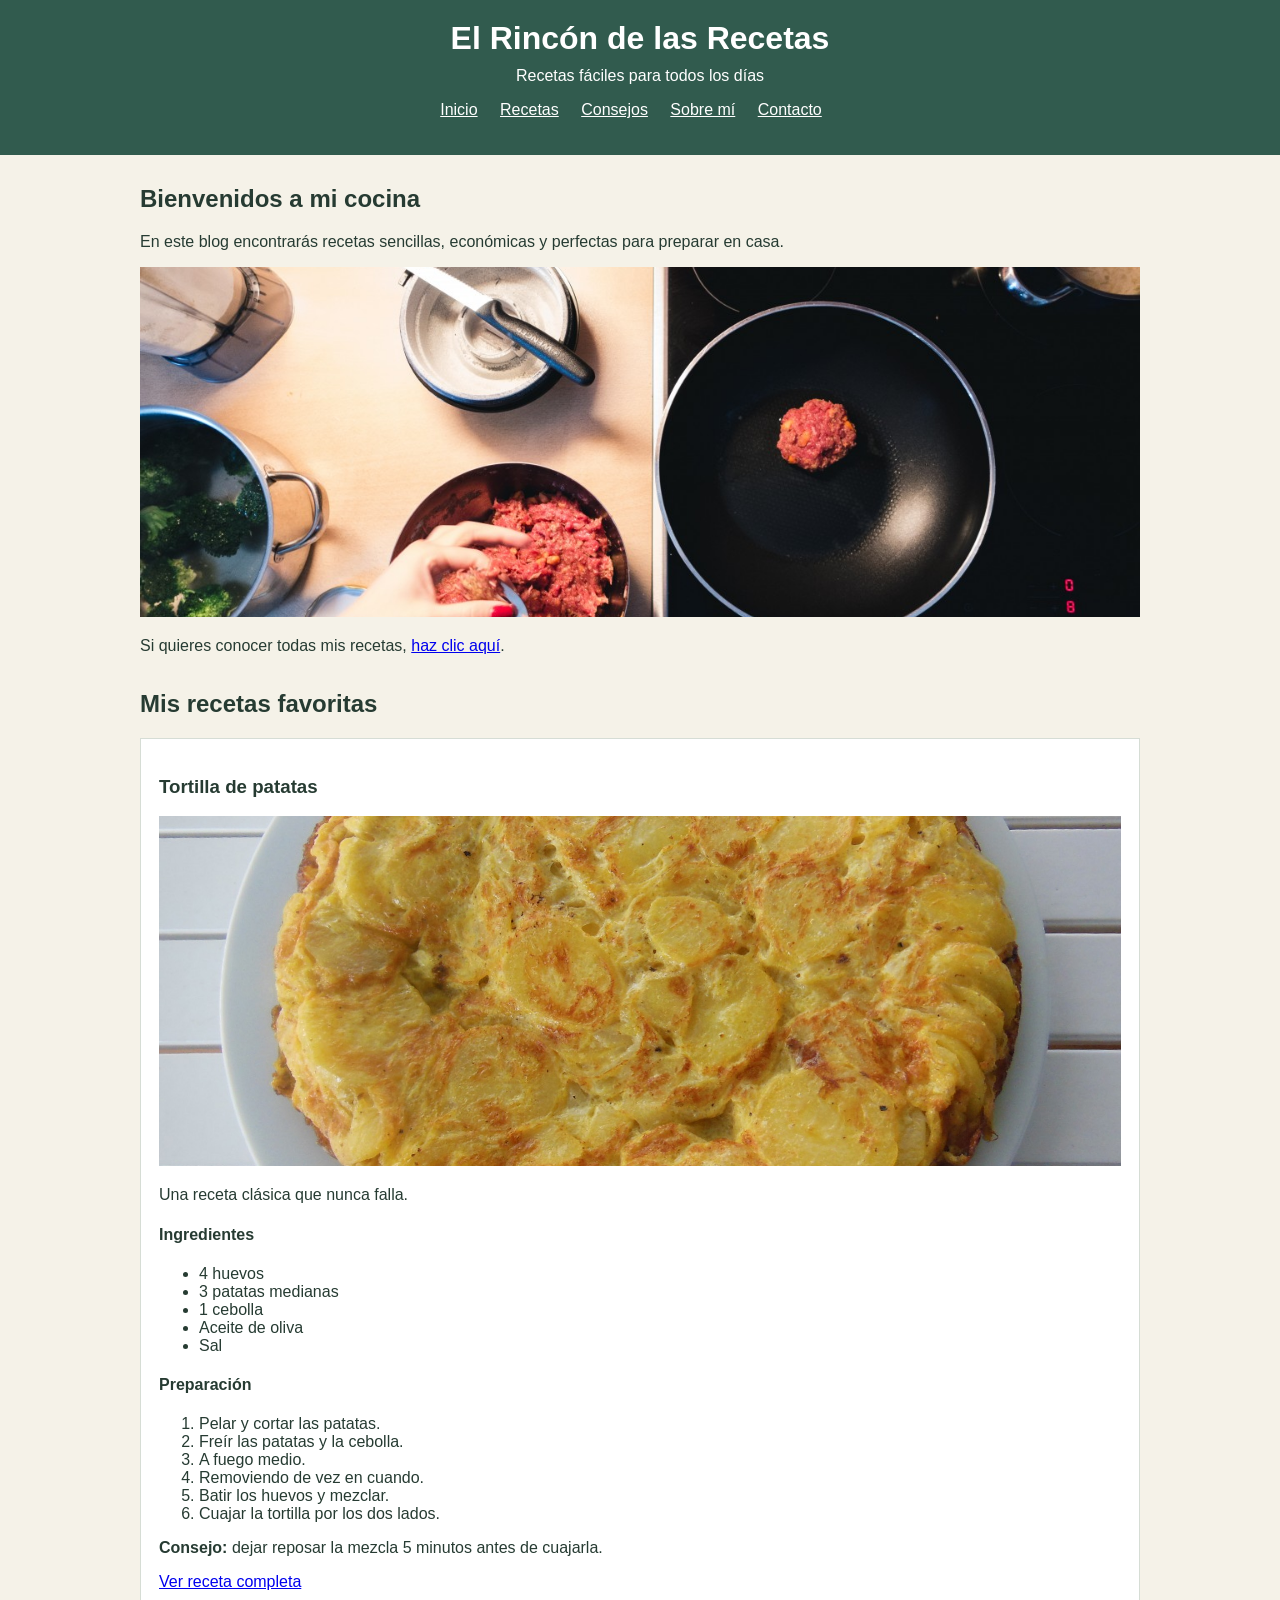
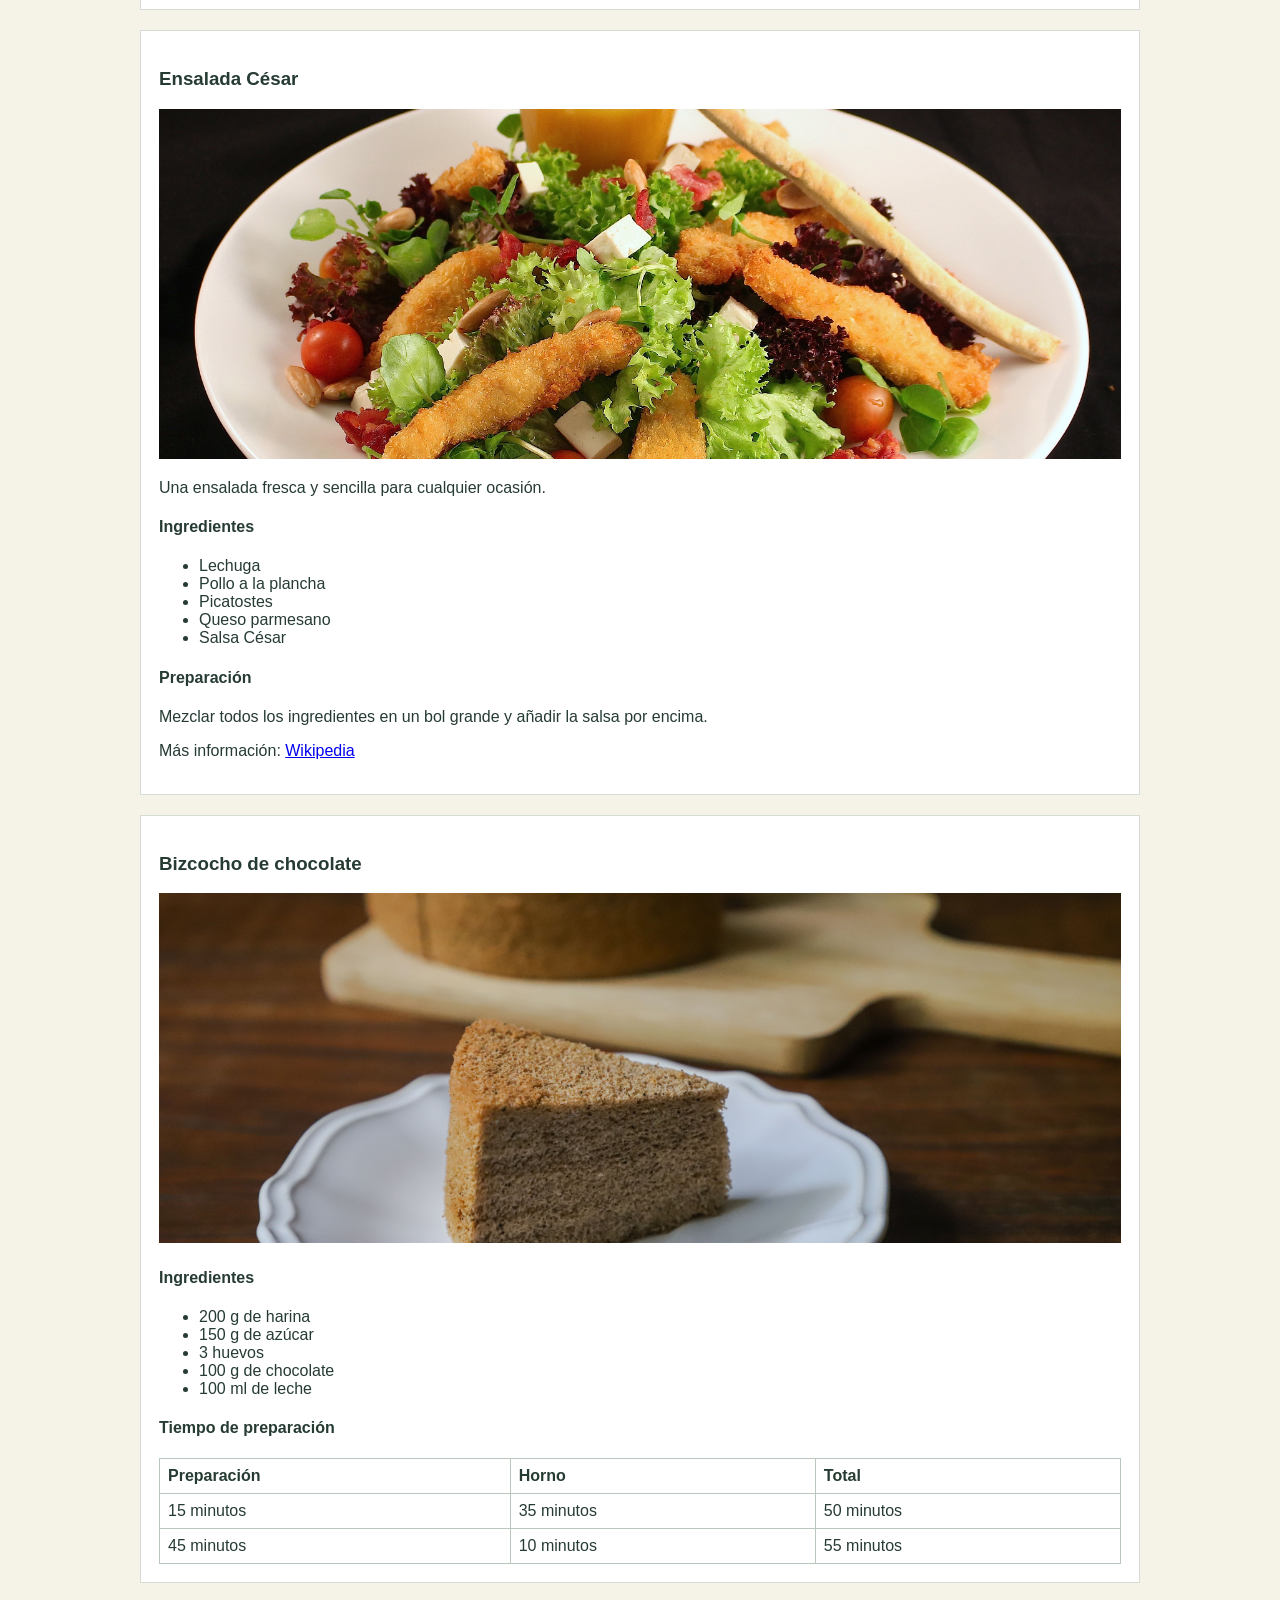
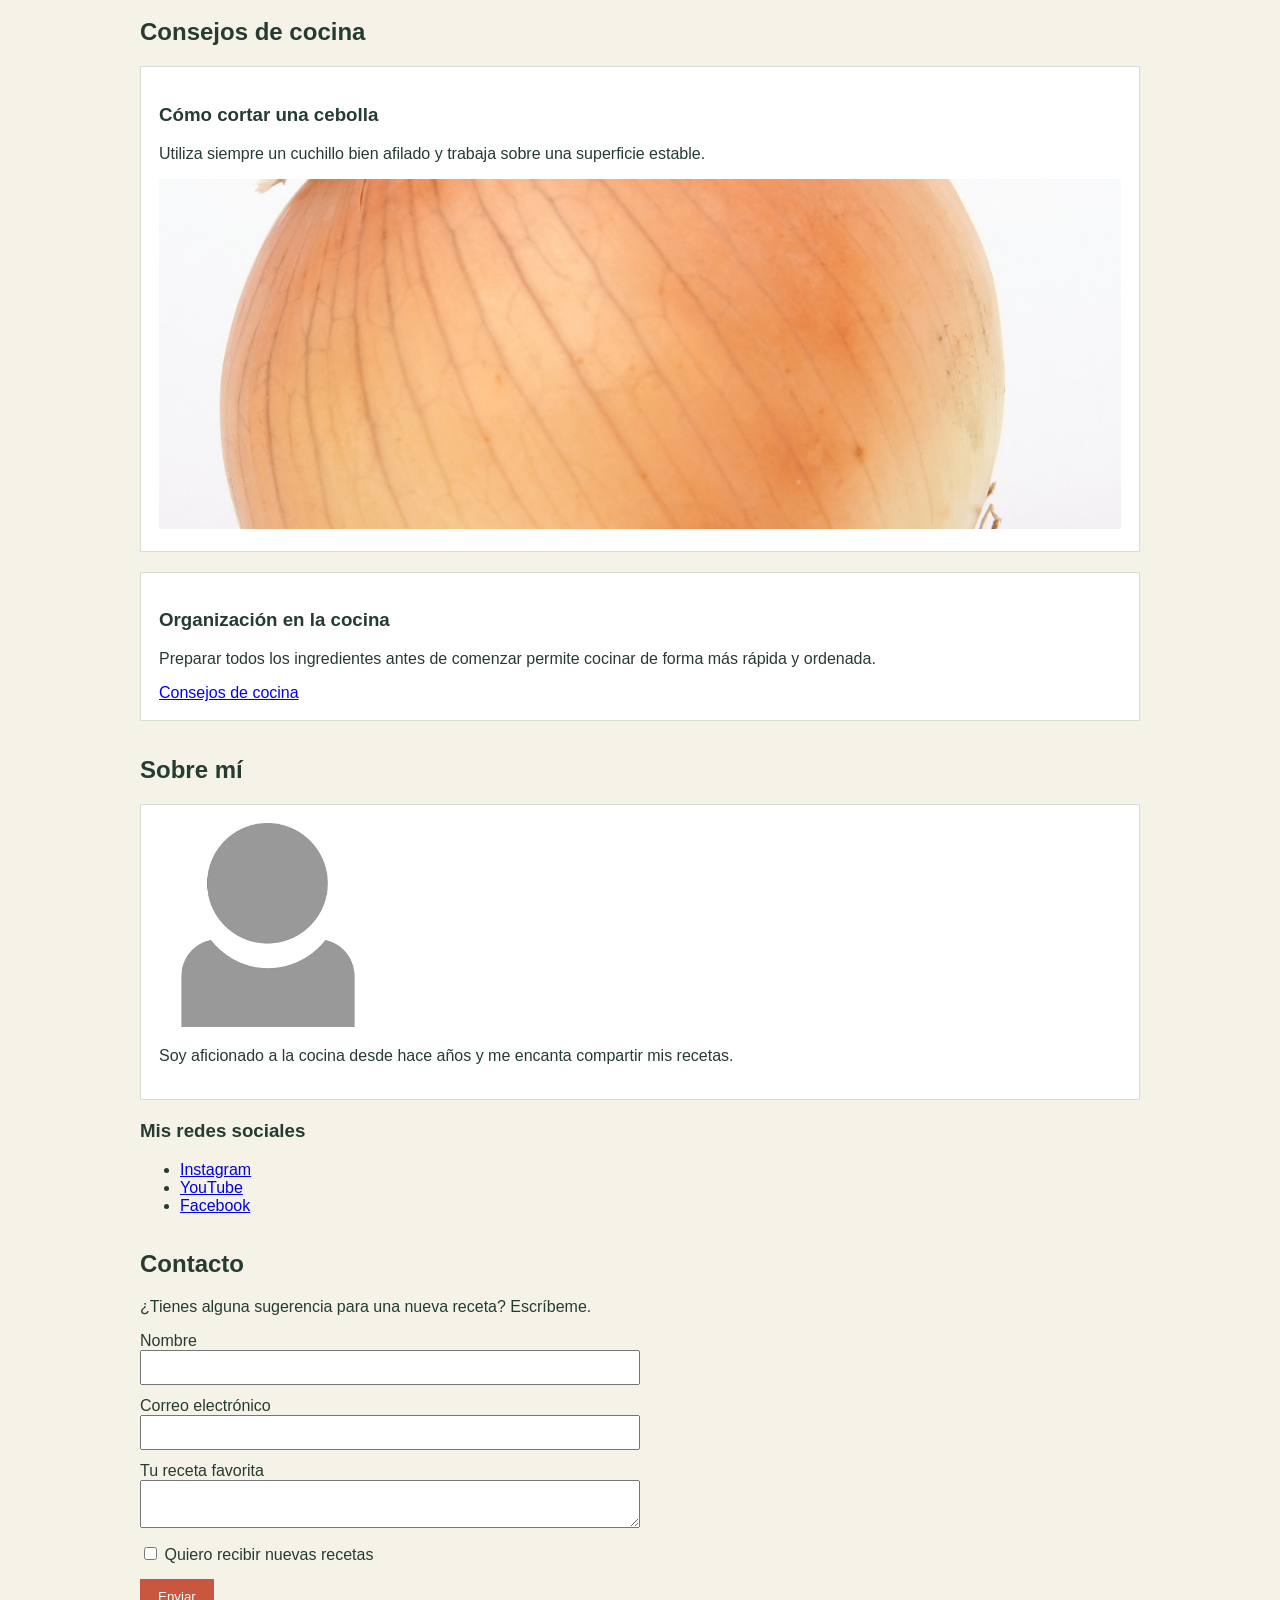
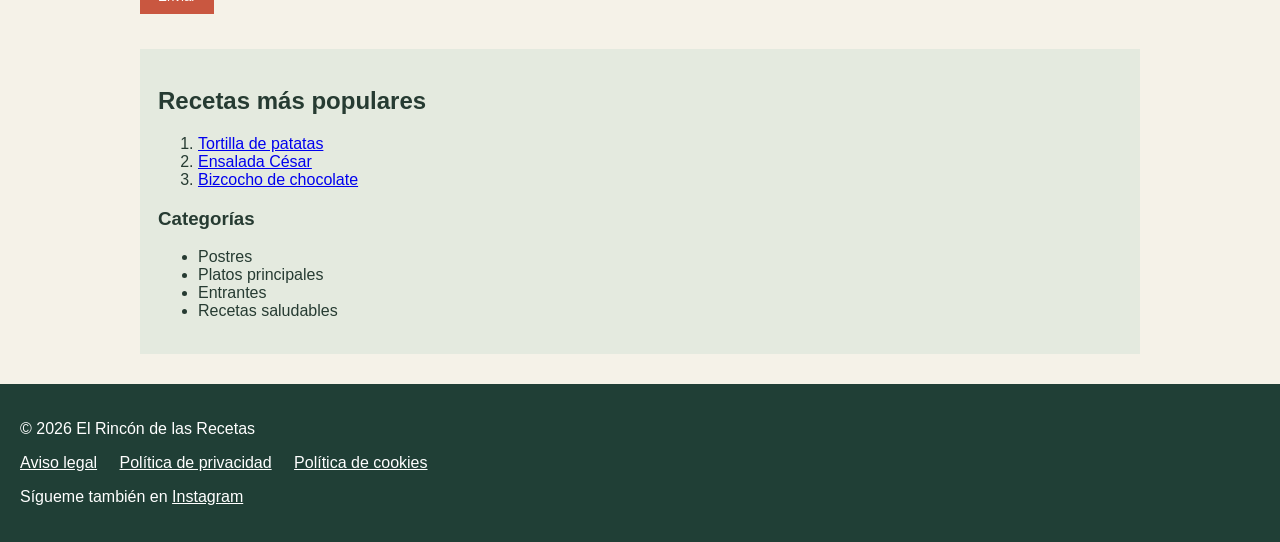
==== index.html @ e09a91fa "Merge 0e71b6925e4094a09c15d919cb81f6852a712ea4 into 93805a43a2c19556fbe5ba36c4c96198efc5fc84" ====
<!DOCTYPE html>
<html lang="es">

<head>
    <meta charset="UTF-8">
    <meta name="description" content="Blog de recetas caseras fáciles y saludables">
    <meta name="author" content="María Cocina">
    <title>El Rincón de las Recetas</title>
    <link rel="stylesheet" href="recetas.css">
</head>

<body>
    <header id="inicio">

        <h1>El Rincón de las Recetas</h1>

        <p>Recetas fáciles para todos los días</p>

        <nav aria-label="Principal">
            <ul>
                <li><a href="#inicio">Inicio</a></li>
                <li><a href="#recetas">Recetas</a></li>
                <li><a href="#consejos">Consejos</a></li>
                <li><a href="#sobre-mi">Sobre mí</a></li>
                <li><a href="#contacto">Contacto</a></li>
            </ul>
        </nav>

    </header>


    <main>

        <section id="presentacion">

            <h2>Bienvenidos a mi cocina</h2>

            <p>
                En este blog encontrarás recetas sencillas, económicas
                y perfectas para preparar en casa.
            </p>

            <img src="imagenes/cocina.jpg"
                 alt="cocina">

            <p>
                Si quieres conocer todas mis recetas,
                <a href="recetas.html">haz clic aquí</a>.
            </p>

        </section>


        <section id="recetas">

            <h2>Mis recetas favoritas</h2>


            <article>

                <h3>Tortilla de patatas</h3>

                <img src="imagenes/tortilla.jpg"
                     alt="Tortilla de patatas">

                <p>
                    Una receta clásica que nunca falla.
                </p>

                <h4>Ingredientes</h4>

                <ul>
                    <li>4 huevos</li>
                    <li>3 patatas medianas</li>
                    <li>1 cebolla</li>
                    <li>Aceite de oliva</li>
                    <li>Sal</li>
                </ul>


                <h4>Preparación</h4>

                <ol>
                    <li>Pelar y cortar las patatas.</li>
                    <li>Freír las patatas y la cebolla.</li>

                        <li>A fuego medio.</li>
                        <li>Removiendo de vez en cuando.</li>

                    <li>Batir los huevos y mezclar.</li>
                    <li>Cuajar la tortilla por los dos lados.</li>
                </ol>

                <p>
                    <strong>Consejo:</strong>
                    dejar reposar la mezcla 5 minutos antes de cuajarla.
                </p>

                <a href="https://www.recetas.com/tortilla"
                   target="_blank">
                    Ver receta completa
                </a>

            </article>


            <article>

                <h3>Ensalada César</h3>

                <img src="imagenes/ensalada-cesar.jpg"
                alt="Ensalada César con pollo y picatostes"
                >

                <p>
                    Una ensalada fresca y sencilla para cualquier ocasión.
                </p>

                <h4>Ingredientes</h4>

                <ul>
                    <li>Lechuga</li>
                    <li>Pollo a la plancha</li>
                    <li>Picatostes</li>
                    <li>Queso parmesano</li>
                    <li>Salsa César</li>
                </ul>

                <h4>Preparación</h4>

                <p>
                    Mezclar todos los ingredientes en un bol grande
                    y añadir la salsa por encima.
                </p>

                <p>
                    Más información:
                    <a href="https://es.wikipedia.org/wiki/Ensalada_C%C3%A9sar">
                        Wikipedia
                    </a>
                </p>

            </article>


            <article>

                <h3>Bizcocho de chocolate</h3>

                <img src="imagenes/bizcocho.jpg"
                     alt="Bizcocho casero de chocolate"
                     width="400"
                     height="250">

                <h4>Ingredientes</h4>

                <ul>
                    <li>200 g de harina</li>
                    <li>150 g de azúcar</li>
                    <li>3 huevos</li>
                    <li>100 g de chocolate</li>
                    <li>100 ml de leche</li>
                </ul>

                <h4>Tiempo de preparación</h4>

                <table>
                <tbody>
                    <tr>
                        <th>Preparación</th>
                        <th>Horno</th>
                        <th>Total</th>
                    </tr>
                        <tr>
                            <td>15 minutos</td>
                            <td>35 minutos</td>
                            <td>50 minutos</td>
                        </tr>

                        <tr>
                            <td>45 minutos</td>
                            <td>10 minutos</td>
                            <td>55 minutos</td>
                        </tr>

                    </tbody>

                </table>

            </article>

        </section>


        <section id="consejos">

            <h2>Consejos de cocina</h2>

            <div class="consejo">

                <h3>Cómo cortar una cebolla</h3>

                <p>
                    Utiliza siempre un cuchillo bien afilado
                    y trabaja sobre una superficie estable.
                </p>

                <img src="imagenes/cebolla.jpg"
                     alt="Persona cortando una cebolla">

            </div>


            <div class="consejo">

                <h3>Organización en la cocina</h3>

                <p>
                    Preparar todos los ingredientes antes de comenzar
                    permite cocinar de forma más rápida y ordenada.
                </p>

                <a href="https://www.directoalpaladar.com"
                   target="blank"
                   rel="noopener">
                    Consejos de cocina
                </a>

            </div>

        </section>


        <section id="sobre-mi">

            <h2>Sobre mí</h2>

            <div class="perfil">

                <img src="imagenes/perfil.jpg"
                     alt="Foto de perfil">

                <p>
                    Soy aficionado a la cocina desde hace años
                    y me encanta compartir mis recetas.
                </p>

            </div>

            <h3>Mis redes sociales</h3>

            <ul>
                <li>
                    <a href="https://www.instagram.com" target="_blank">
                        Instagram
                    </a>
                </li>

                <li>
                    <a href="https://www.youtube.com">
                        YouTube
                    </a>
                </li>

                <li>
                    <a href="https://www.facebook.com" target="_blank">
                        Facebook
                    </a>
                </li>
            </ul>

        </section>


        <section id="contacto">

            <h2>Contacto</h2>

            <p>
                ¿Tienes alguna sugerencia para una nueva receta?
                Escríbeme.
            </p>

            <form action="enviar.php" method="post">

                <label for="nombre">Nombre</label>
                <input type="text" id="nombre" name="nombre">

                <label for="email">Correo electrónico</label>
                <input type="email" name="email">

                <label for="receta">Tu receta favorita</label>
                <textarea id="receta" name="receta"></textarea>

                <label>
                    <input type="checkbox" name="newsletter">
                    Quiero recibir nuevas recetas
                </label>

                <button type="submit">Enviar</button>

            </form>

        </section>


        <aside>

            <h2>Recetas más populares</h2>

            <ol>
                <li><a href="#tortilla">Tortilla de patatas</a></li>
                <li><a href="#ensalada">Ensalada César</a></li>
                <li><a href="#bizcocho">Bizcocho de chocolate</a></li>
            </ol>

            <h3>Categorías</h3>

            <ul>
                <li>Postres</li>
                <li>Platos principales</li>
                <li>Entrantes</li>
                <li>Recetas saludables</li>
            </ul>

        </aside>

    </main>


    <footer>

        <p>&copy; 2026 El Rincón de las Recetas</p>

        <nav aria-labelledby="enlaces-legales">
            <ul>
                <li><a href="aviso-legal.html">Aviso legal</a></li>
                <li><a href="privacidad.html">Política de privacidad</a></li>
                <li><a href="cookies.html">Política de cookies</a></li>
            </ul>
        </nav>

        <p>
            Sígueme también en
            <a href="https://www.instagram.com">
                Instagram
            </a>
        </p>

    </footer>

</body>
</html>
---- recetas.css ----
body {
    margin: 0;
    font-family: Arial, sans-serif;
    color: #263b32;
    background-color: #f5f2e8;
}

header {
    padding: 20px;
    color: white;
    background-color: #315b4e;
    text-align: center;
}

header h1 {
    margin: 0;
}

header p {
    margin: 10px 0;
}

nav ul {
    padding: 0;
    list-style: none;
}

nav li {
    display: inline-block;
    margin-right: 18px;
}

nav a {
    color: white;
}

main {
    width: 90%;
    max-width: 1000px;
    margin: 30px auto;
}

section {
    margin-bottom: 35px;
}

article,
.consejo,
.perfil,
.legal-content {
    margin-bottom: 20px;
    padding: 18px;
    background-color: white;
    border: 1px solid #d6ddd5;
}

img {
    max-width: 100%;
    height: auto;
}

#presentacion img,
article img,
.consejo img {
    width: 100%;
    max-height: 350px;
    object-fit: cover;
}

.perfil img {
    width: 220px;
}

table {
    width: 100%;
    border-collapse: collapse;
}

th,
td {
    padding: 8px;
    text-align: left;
    border: 1px solid #b9c7bc;
}

form label {
    display: block;
    margin-top: 12px;
}

input,
textarea {
    box-sizing: border-box;
    width: 100%;
    max-width: 500px;
    padding: 8px;
}

input[type="checkbox"] {
    width: auto;
}

button {
    display: block;
    margin-top: 15px;
    padding: 10px 18px;
    color: white;
    background-color: #c95740;
    border: 0;
    cursor: pointer;
}

aside {
    padding: 18px;
    background-color: #e4eadf;
}

footer {
    padding: 20px;
    color: white;
    background-color: #203f36;
}

footer a {
    color: white;
}

@media (max-width: 700px) {
    nav li {
        margin: 5px 12px 5px 0;
    }

    main {
        width: 92%;
    }
}
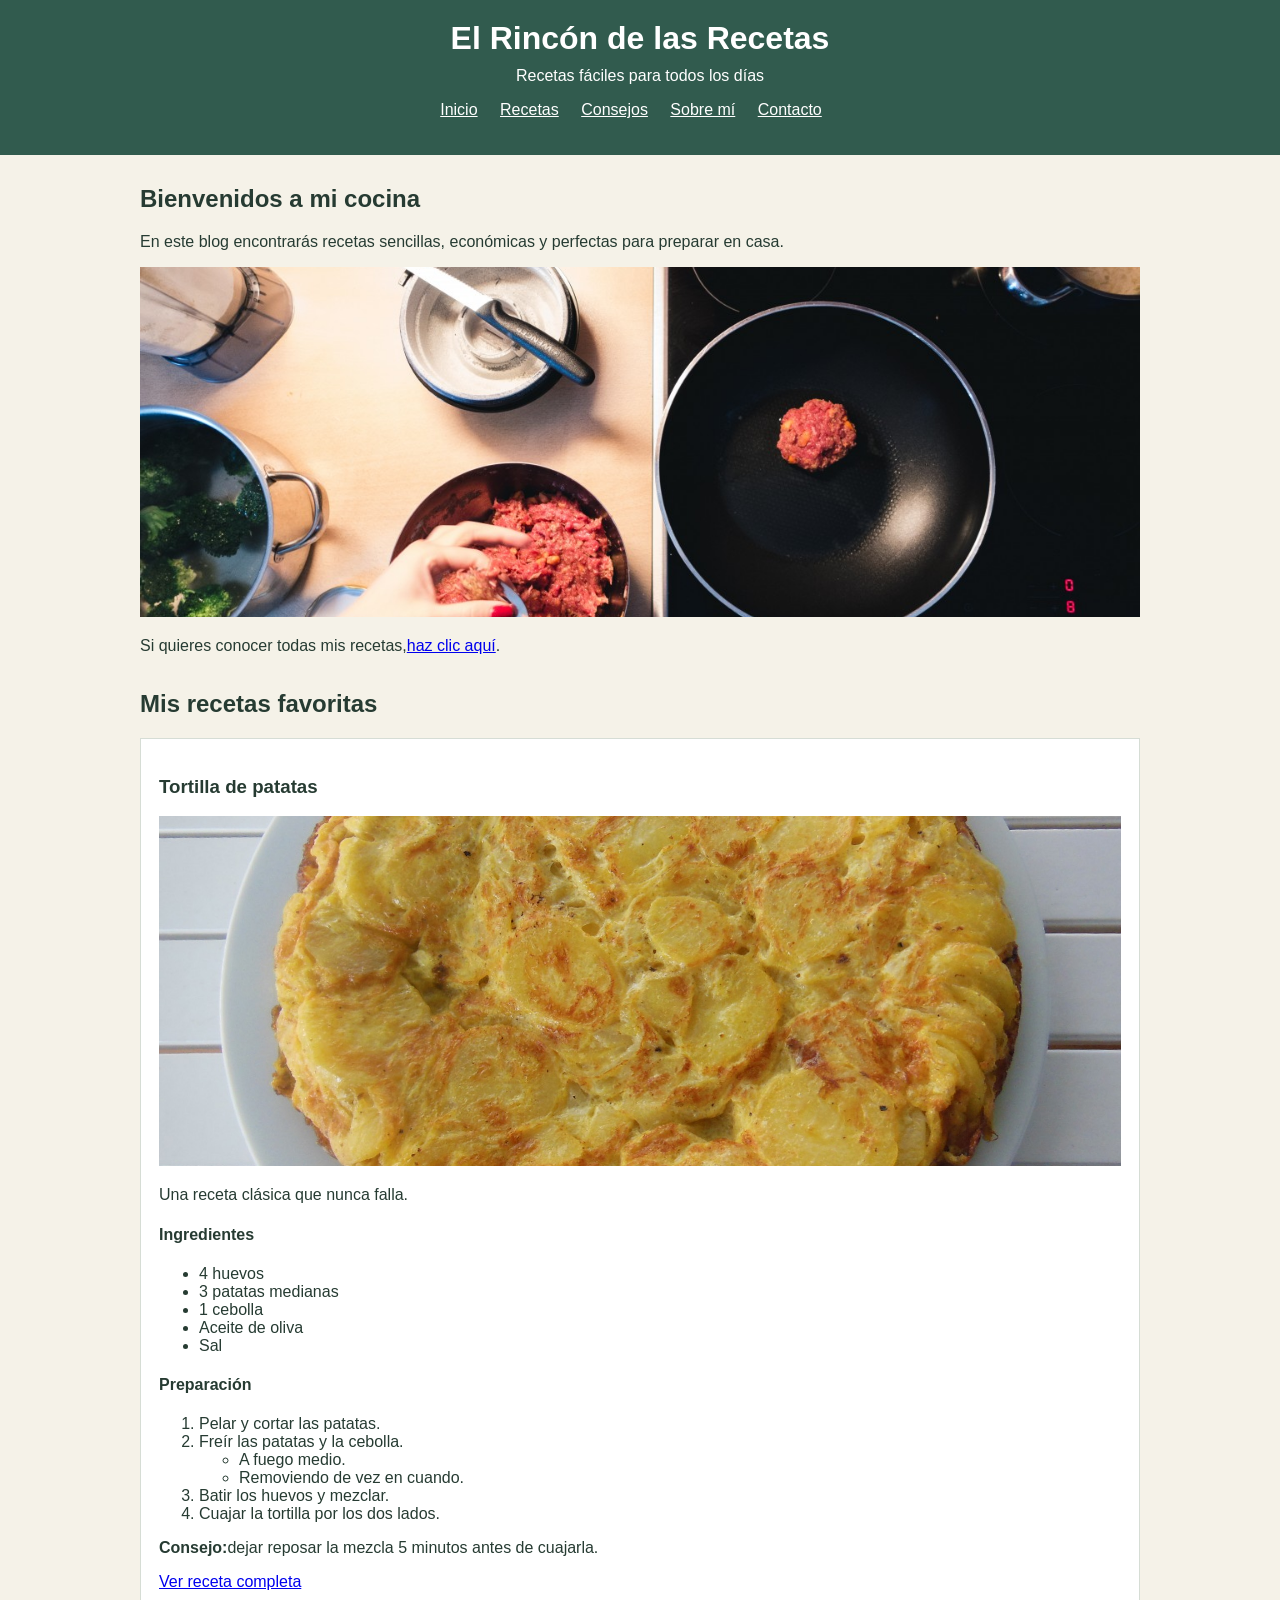
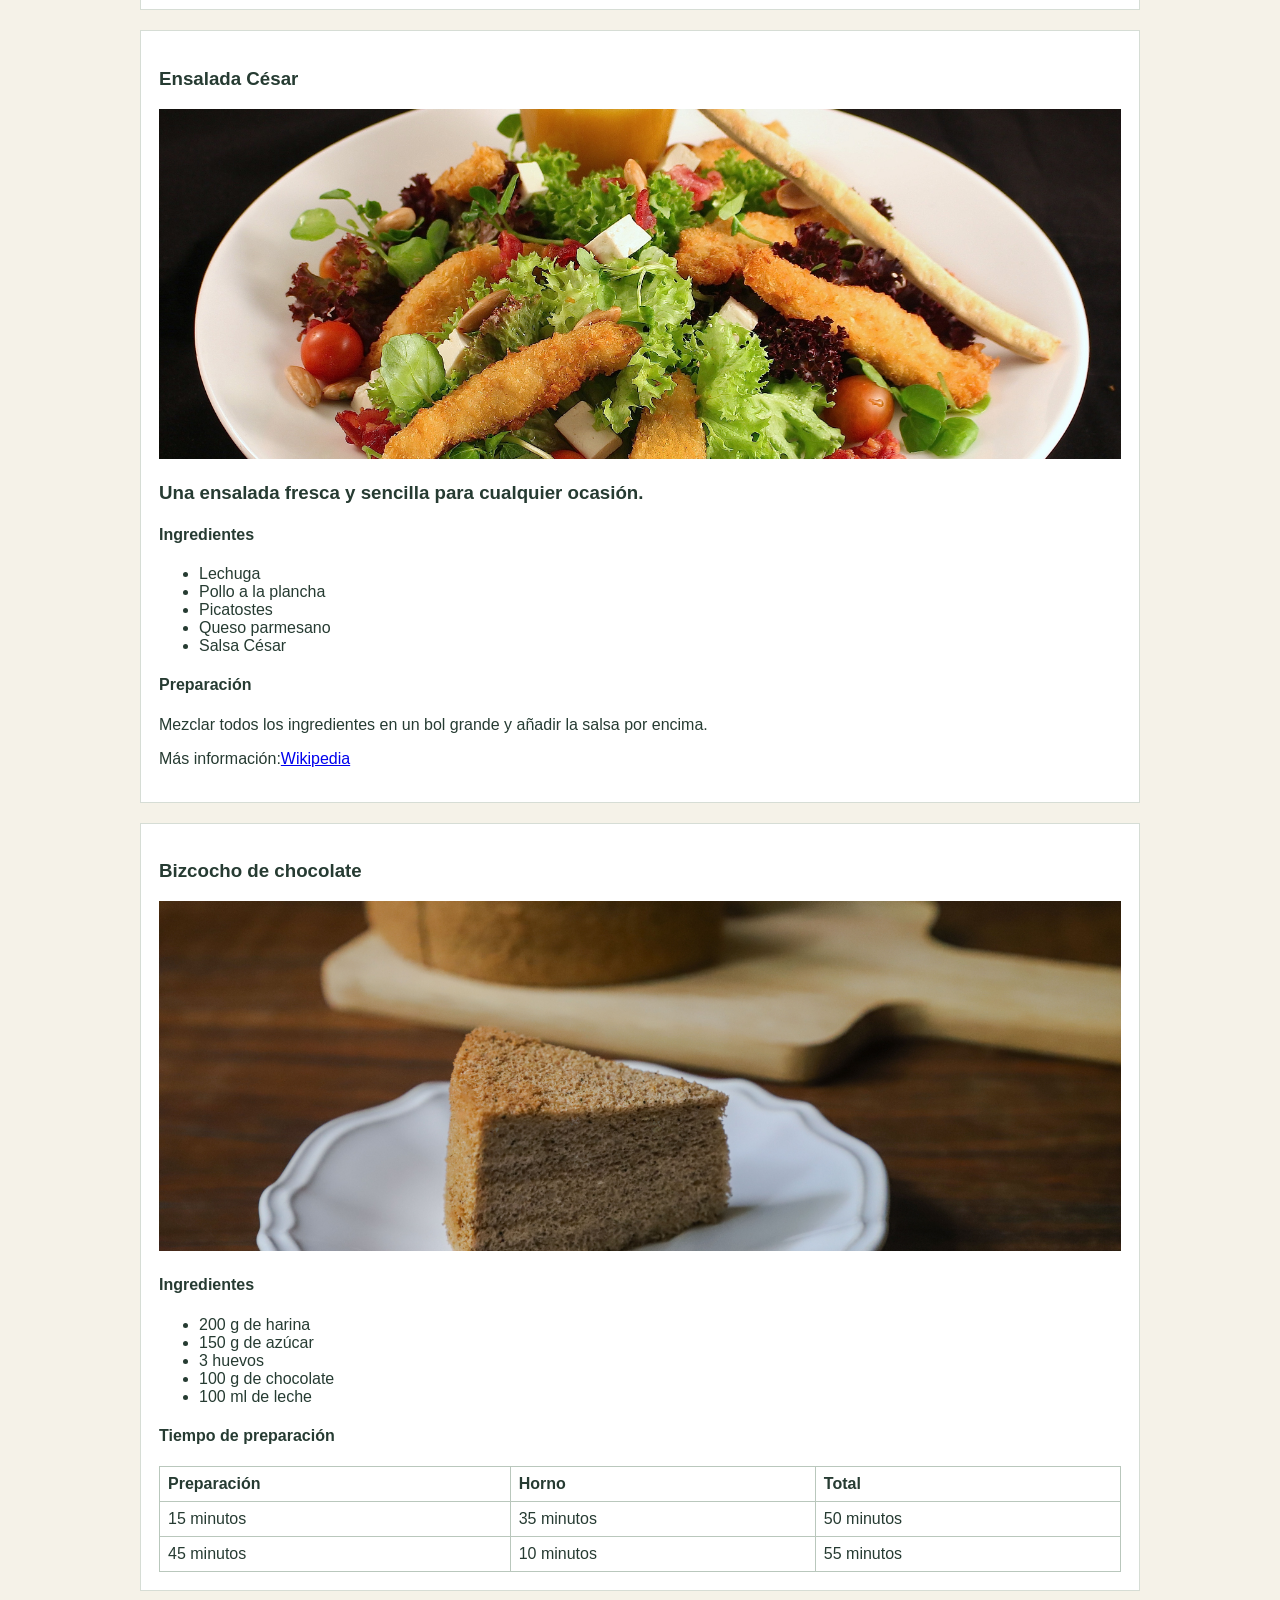
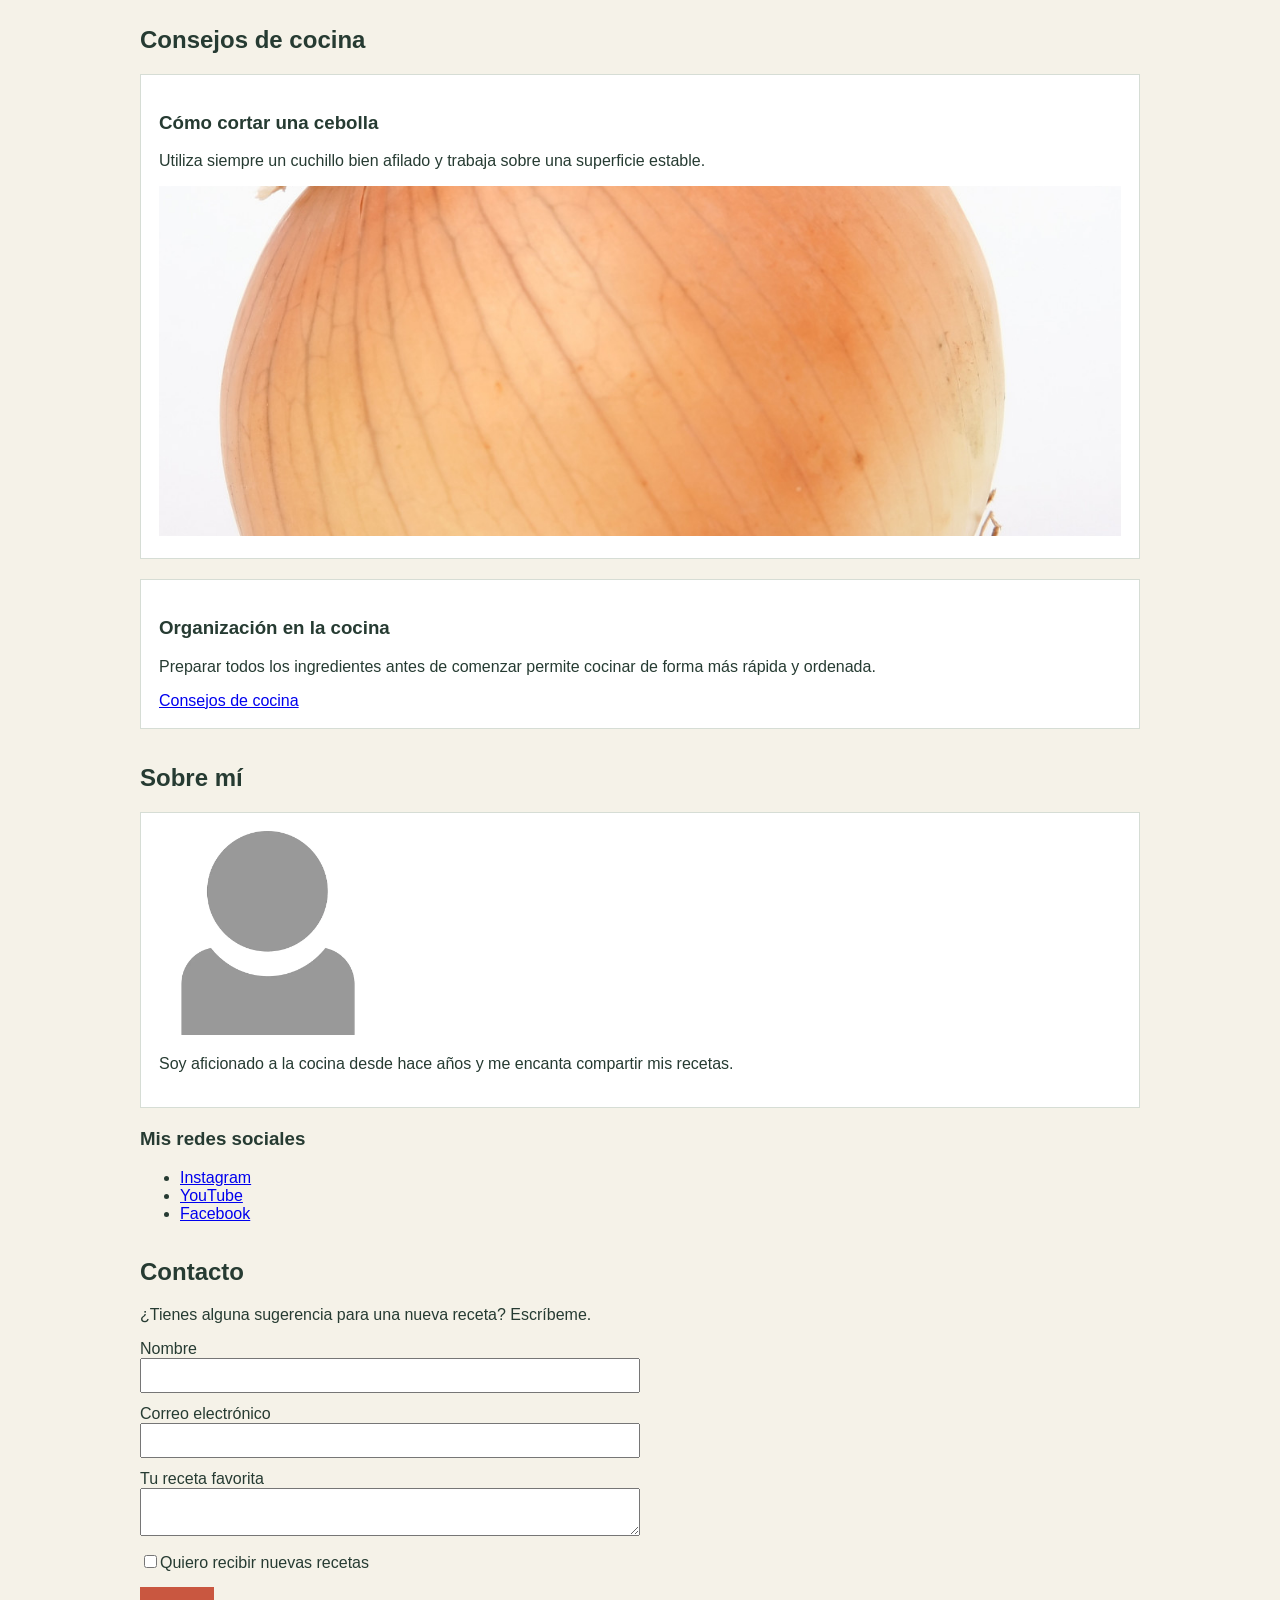
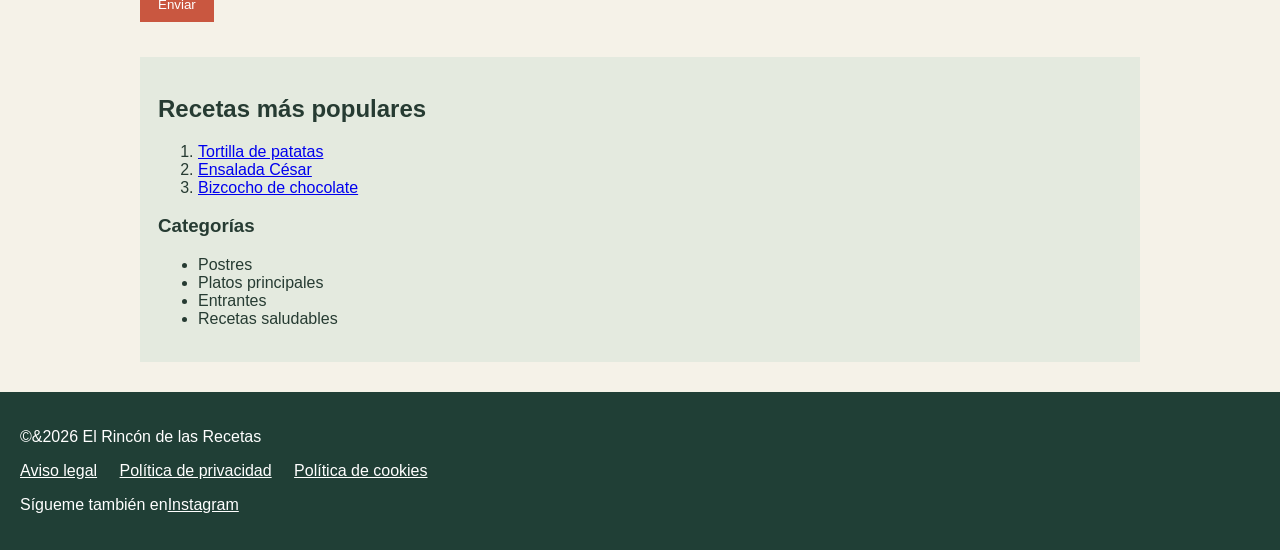
==== commit 7f5f8ab7: "Merge 21e605de276df77daffdec35dc2fb998fad756e7 into 93805a43a2c19556fbe5ba36c4c96198efc5fc84" ====
--- a/index.html
+++ b/index.html
@@ -1,6 +1,5 @@
 <!DOCTYPE html>
-<html lang="es">
-
+<html lang=es>
 <head>
     <meta charset="UTF-8">
     <meta name="description" content="Blog de recetas caseras fáciles y saludables">
@@ -8,15 +7,11 @@
     <title>El Rincón de las Recetas</title>
     <link rel="stylesheet" href="recetas.css">
 </head>
-
 <body>
     <header id="inicio">
-
         <h1>El Rincón de las Recetas</h1>
-
         <p>Recetas fáciles para todos los días</p>
-
-        <nav aria-label="Principal">
+        <nav>
             <ul>
                 <li><a href="#inicio">Inicio</a></li>
                 <li><a href="#recetas">Recetas</a></li>
@@ -25,50 +20,21 @@
                 <li><a href="#contacto">Contacto</a></li>
             </ul>
         </nav>
-
     </header>
-
-
     <main>
-
         <section id="presentacion">
-
             <h2>Bienvenidos a mi cocina</h2>
-
-            <p>
-                En este blog encontrarás recetas sencillas, económicas
-                y perfectas para preparar en casa.
-            </p>
-
-            <img src="imagenes/cocina.jpg"
-                 alt="cocina">
-
-            <p>
-                Si quieres conocer todas mis recetas,
-                <a href="recetas.html">haz clic aquí</a>.
-            </p>
-
+            <p>En este blog encontrarás recetas sencillas, económicas y perfectas para preparar en casa.</p>
+            <img src="imagenes/cocina.jpg" alt="cocina">
+            <p>Si quieres conocer todas mis recetas,<a href="recetas.html">haz clic aquí</a>.</p>
         </section>
-
-
         <section id="recetas">
-
             <h2>Mis recetas favoritas</h2>
-
-
             <article>
-
                 <h3>Tortilla de patatas</h3>
-
-                <img src="imagenes/tortilla.jpg"
-                     alt="Tortilla de patatas">
-
-                <p>
-                    Una receta clásica que nunca falla.
-                </p>
-
+                <img src="imagenes/tortilla.jpg" alt="Tortilla de patatas">
+                <p>Una receta clásica que nunca falla.</p>
                 <h4>Ingredientes</h4>
-
                 <ul>
                     <li>4 huevos</li>
                     <li>3 patatas medianas</li>
@@ -76,48 +42,25 @@
                     <li>Aceite de oliva</li>
                     <li>Sal</li>
                 </ul>
-
-
                 <h4>Preparación</h4>
-
                 <ol>
                     <li>Pelar y cortar las patatas.</li>
                     <li>Freír las patatas y la cebolla.</li>
-
+                    <ul>
                         <li>A fuego medio.</li>
                         <li>Removiendo de vez en cuando.</li>
-
+                    </ul>
                     <li>Batir los huevos y mezclar.</li>
                     <li>Cuajar la tortilla por los dos lados.</li>
                 </ol>
-
-                <p>
-                    <strong>Consejo:</strong>
-                    dejar reposar la mezcla 5 minutos antes de cuajarla.
-                </p>
-
-                <a href="https://www.recetas.com/tortilla"
-                   target="_blank">
-                    Ver receta completa
-                </a>
-
+                <p><strong>Consejo:</strong>dejar reposar la mezcla 5 minutos antes de cuajarla.</p>
+                <a href="https://www.recetas.com/tortilla" target="_blank">Ver receta completa</a>
             </article>
-
-
             <article>
-
-                <h3>Ensalada César</h3>
-
-                <img src="imagenes/ensalada-cesar.jpg"
-                alt="Ensalada César con pollo y picatostes"
-                >
-
-                <p>
-                    Una ensalada fresca y sencilla para cualquier ocasión.
-                </p>
-
+                <h3>Ensalada César<h3>
+                <img src="imagenes/ensalada-cesar.jpg">
+                <p>Una ensalada fresca y sencilla para cualquier ocasión.</p>
                 <h4>Ingredientes</h4>
-
                 <ul>
                     <li>Lechuga</li>
                     <li>Pollo a la plancha</li>
@@ -125,35 +68,14 @@
                     <li>Queso parmesano</li>
                     <li>Salsa César</li>
                 </ul>
-
                 <h4>Preparación</h4>
-
-                <p>
-                    Mezclar todos los ingredientes en un bol grande
-                    y añadir la salsa por encima.
-                </p>
-
-                <p>
-                    Más información:
-                    <a href="https://es.wikipedia.org/wiki/Ensalada_C%C3%A9sar">
-                        Wikipedia
-                    </a>
-                </p>
-
+                <p>Mezclar todos los ingredientes en un bol grande y añadir la salsa por encima.</p>
+                <p>Más información:<a href=https://es.wikipedia.org/wiki/Ensalada_C%C3%A9sar>Wikipedia</a></p>
             </article>
-
-
             <article>
-
                 <h3>Bizcocho de chocolate</h3>
-
-                <img src="imagenes/bizcocho.jpg"
-                     alt="Bizcocho casero de chocolate"
-                     width="400"
-                     height="250">
-
+                <img src="imagenes/bizcocho.jpg" alt="Bizcocho casero de chocolate" width="400" height="250">
                 <h4>Ingredientes</h4>
-
                 <ul>
                     <li>200 g de harina</li>
                     <li>150 g de azúcar</li>
@@ -161,194 +83,93 @@
                     <li>100 g de chocolate</li>
                     <li>100 ml de leche</li>
                 </ul>
-
                 <h4>Tiempo de preparación</h4>
-
                 <table>
-                <tbody>
                     <tr>
                         <th>Preparación</th>
                         <th>Horno</th>
                         <th>Total</th>
                     </tr>
-                        <tr>
-                            <td>15 minutos</td>
-                            <td>35 minutos</td>
-                            <td>50 minutos</td>
-                        </tr>
-
-                        <tr>
-                            <td>45 minutos</td>
-                            <td>10 minutos</td>
-                            <td>55 minutos</td>
-                        </tr>
-
-                    </tbody>
-
+                    <tr>
+                        <td>15 minutos</td>
+                        <td>35 minutos</td>
+                        <td>50 minutos</td>
+                    </tr>
+                    <tr>
+                        <td>45 minutos</td>
+                        <td>10 minutos</td>
+                        <td>55 minutos</td>
+                    </tr>
                 </table>
-
             </article>
-
         </section>
-
-
         <section id="consejos">
-
             <h2>Consejos de cocina</h2>
-
             <div class="consejo">
-
                 <h3>Cómo cortar una cebolla</h3>
-
-                <p>
-                    Utiliza siempre un cuchillo bien afilado
-                    y trabaja sobre una superficie estable.
-                </p>
-
-                <img src="imagenes/cebolla.jpg"
-                     alt="Persona cortando una cebolla">
-
+                <p>Utiliza siempre un cuchillo bien afilado y trabaja sobre una superficie estable.</p>
+                <img src="imagenes/cebolla.jpg" alt="Persona cortando una cebolla">
             </div>
-
-
             <div class="consejo">
-
                 <h3>Organización en la cocina</h3>
-
-                <p>
-                    Preparar todos los ingredientes antes de comenzar
-                    permite cocinar de forma más rápida y ordenada.
-                </p>
-
-                <a href="https://www.directoalpaladar.com"
-                   target="blank"
-                   rel="noopener">
-                    Consejos de cocina
-                </a>
-
+                <p>Preparar todos los ingredientes antes de comenzar permite cocinar de forma más rápida y ordenada.</p>
+                <a href="https://www.directoalpaladar.com" target="_blank" rel="noopener">Consejos de cocina</a>
             </div>
-
         </section>
-
-
         <section id="sobre-mi">
-
             <h2>Sobre mí</h2>
-
             <div class="perfil">
-
-                <img src="imagenes/perfil.jpg"
-                     alt="Foto de perfil">
-
-                <p>
-                    Soy aficionado a la cocina desde hace años
-                    y me encanta compartir mis recetas.
-                </p>
-
+                <img src="imagenes/perfil.jpg" alt="Foto de perfil">
+                <p>Soy aficionado a la cocina desde hace años y me encanta compartir mis recetas.</p>
             </div>
-
             <h3>Mis redes sociales</h3>
-
             <ul>
-                <li>
-                    <a href="https://www.instagram.com" target="_blank">
-                        Instagram
-                    </a>
-                </li>
-
-                <li>
-                    <a href="https://www.youtube.com">
-                        YouTube
-                    </a>
-                </li>
-
-                <li>
-                    <a href="https://www.facebook.com" target="_blank">
-                        Facebook
-                    </a>
-                </li>
+                <li><a href=instagram.com target="_blank">Instagram</a></li>
+                <li><a href="https://www.youtube.com">YouTube</li>
+                <li><a href="https://www.facebook.com">Facebook</a></li>
             </ul>
-
         </section>
-
-
         <section id="contacto">
-
             <h2>Contacto</h2>
-
-            <p>
-                ¿Tienes alguna sugerencia para una nueva receta?
-                Escríbeme.
-            </p>
-
+            <p>¿Tienes alguna sugerencia para una nueva receta? Escríbeme.</p>
             <form action="enviar.php" method="post">
-
                 <label for="nombre">Nombre</label>
                 <input type="text" id="nombre" name="nombre">
-
                 <label for="email">Correo electrónico</label>
                 <input type="email" name="email">
-
                 <label for="receta">Tu receta favorita</label>
                 <textarea id="receta" name="receta"></textarea>
-
-                <label>
-                    <input type="checkbox" name="newsletter">
-                    Quiero recibir nuevas recetas
-                </label>
-
+                <label><input type="checkbox" name="newsletter">Quiero recibir nuevas recetas</label>
                 <button type="submit">Enviar</button>
-
             </form>
-
         </section>
-
-
         <aside>
-
             <h2>Recetas más populares</h2>
-
             <ol>
                 <li><a href="#tortilla">Tortilla de patatas</a></li>
                 <li><a href="#ensalada">Ensalada César</a></li>
                 <li><a href="#bizcocho">Bizcocho de chocolate</a></li>
             </ol>
-
             <h3>Categorías</h3>
-
             <ul>
                 <li>Postres</li>
                 <li>Platos principales</li>
                 <li>Entrantes</li>
                 <li>Recetas saludables</li>
             </ul>
-
         </aside>
-
     </main>
-
-
     <footer>
-
-        <p>&copy; 2026 El Rincón de las Recetas</p>
-
-        <nav aria-labelledby="enlaces-legales">
+        <p>&copy&2026 El Rincón de las Recetas</p>
+        <nav>
             <ul>
                 <li><a href="aviso-legal.html">Aviso legal</a></li>
                 <li><a href="privacidad.html">Política de privacidad</a></li>
                 <li><a href="cookies.html">Política de cookies</a></li>
             </ul>
         </nav>
-
-        <p>
-            Sígueme también en
-            <a href="https://www.instagram.com">
-                Instagram
-            </a>
-        </p>
-
+        <p>Sígueme también en<a href="https://www.instagram.com">Instagram</a></p>
     </footer>
-
 </body>
 </html>
 
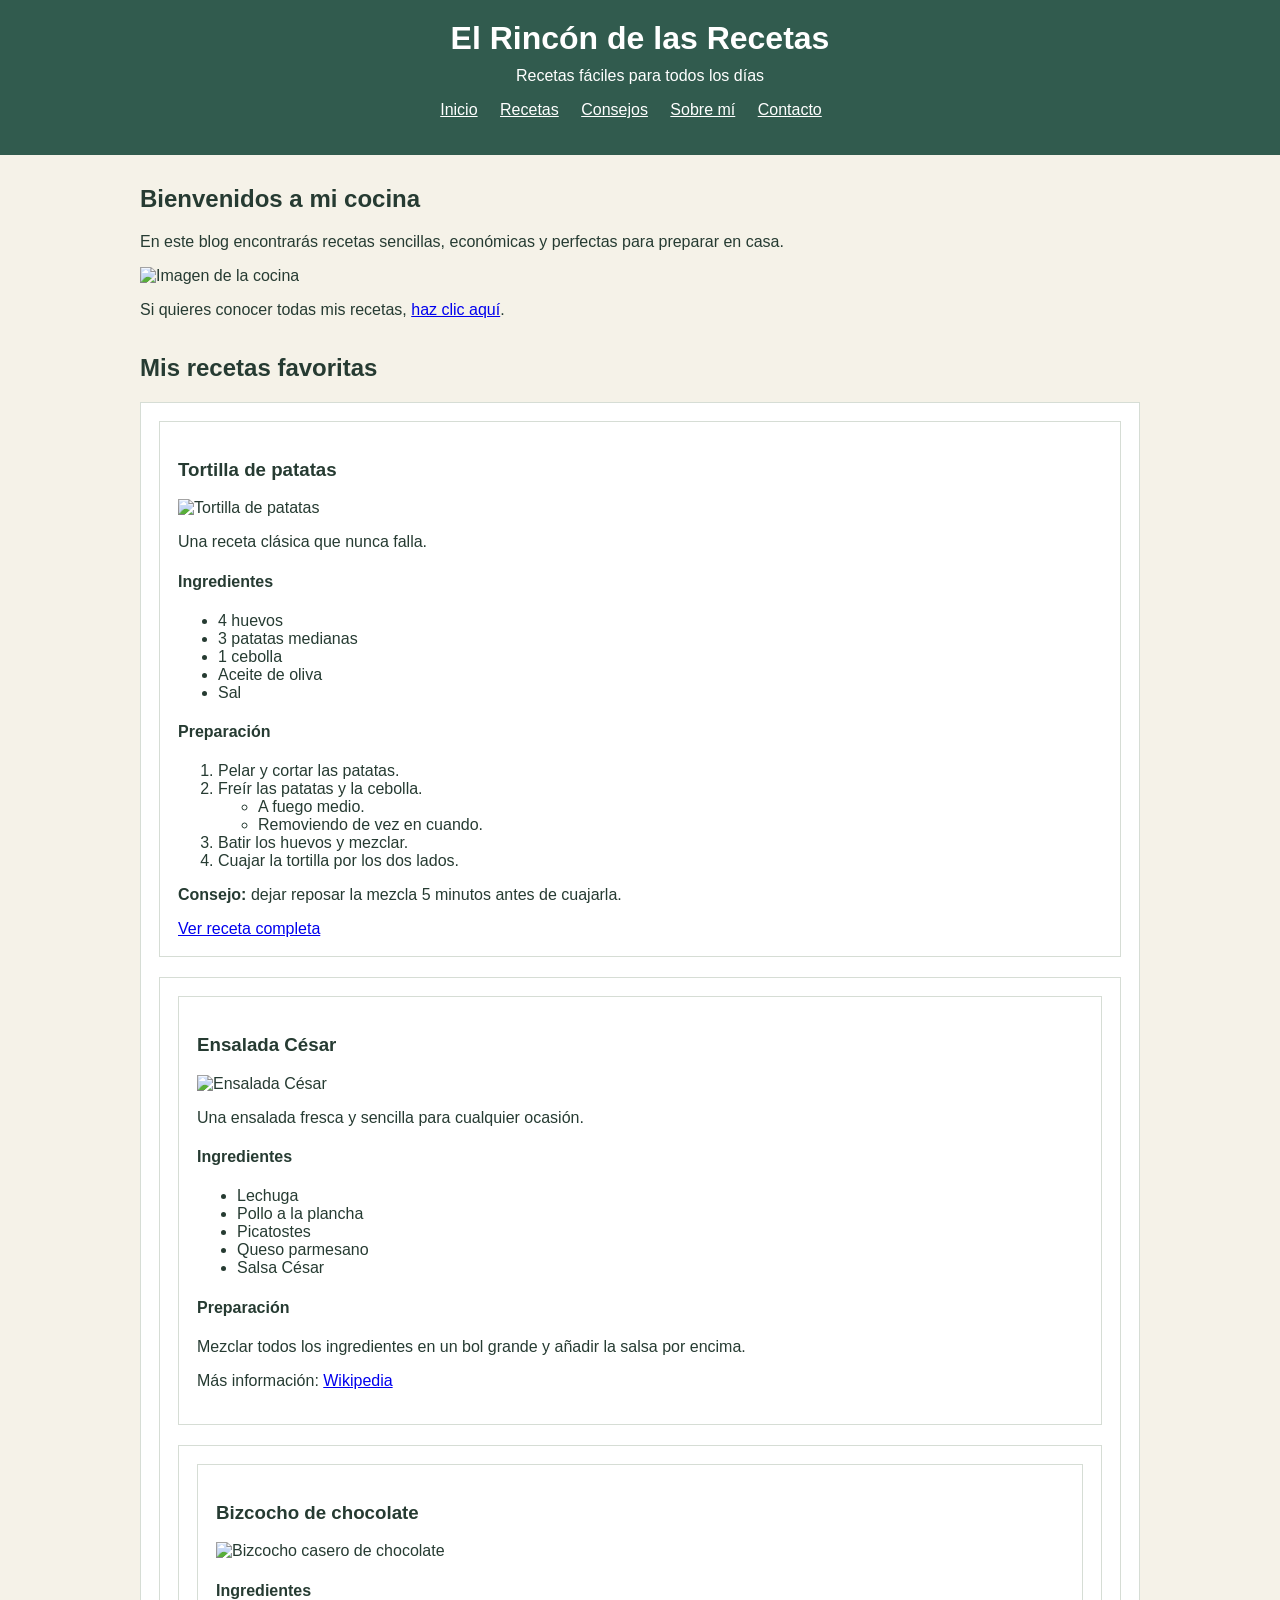
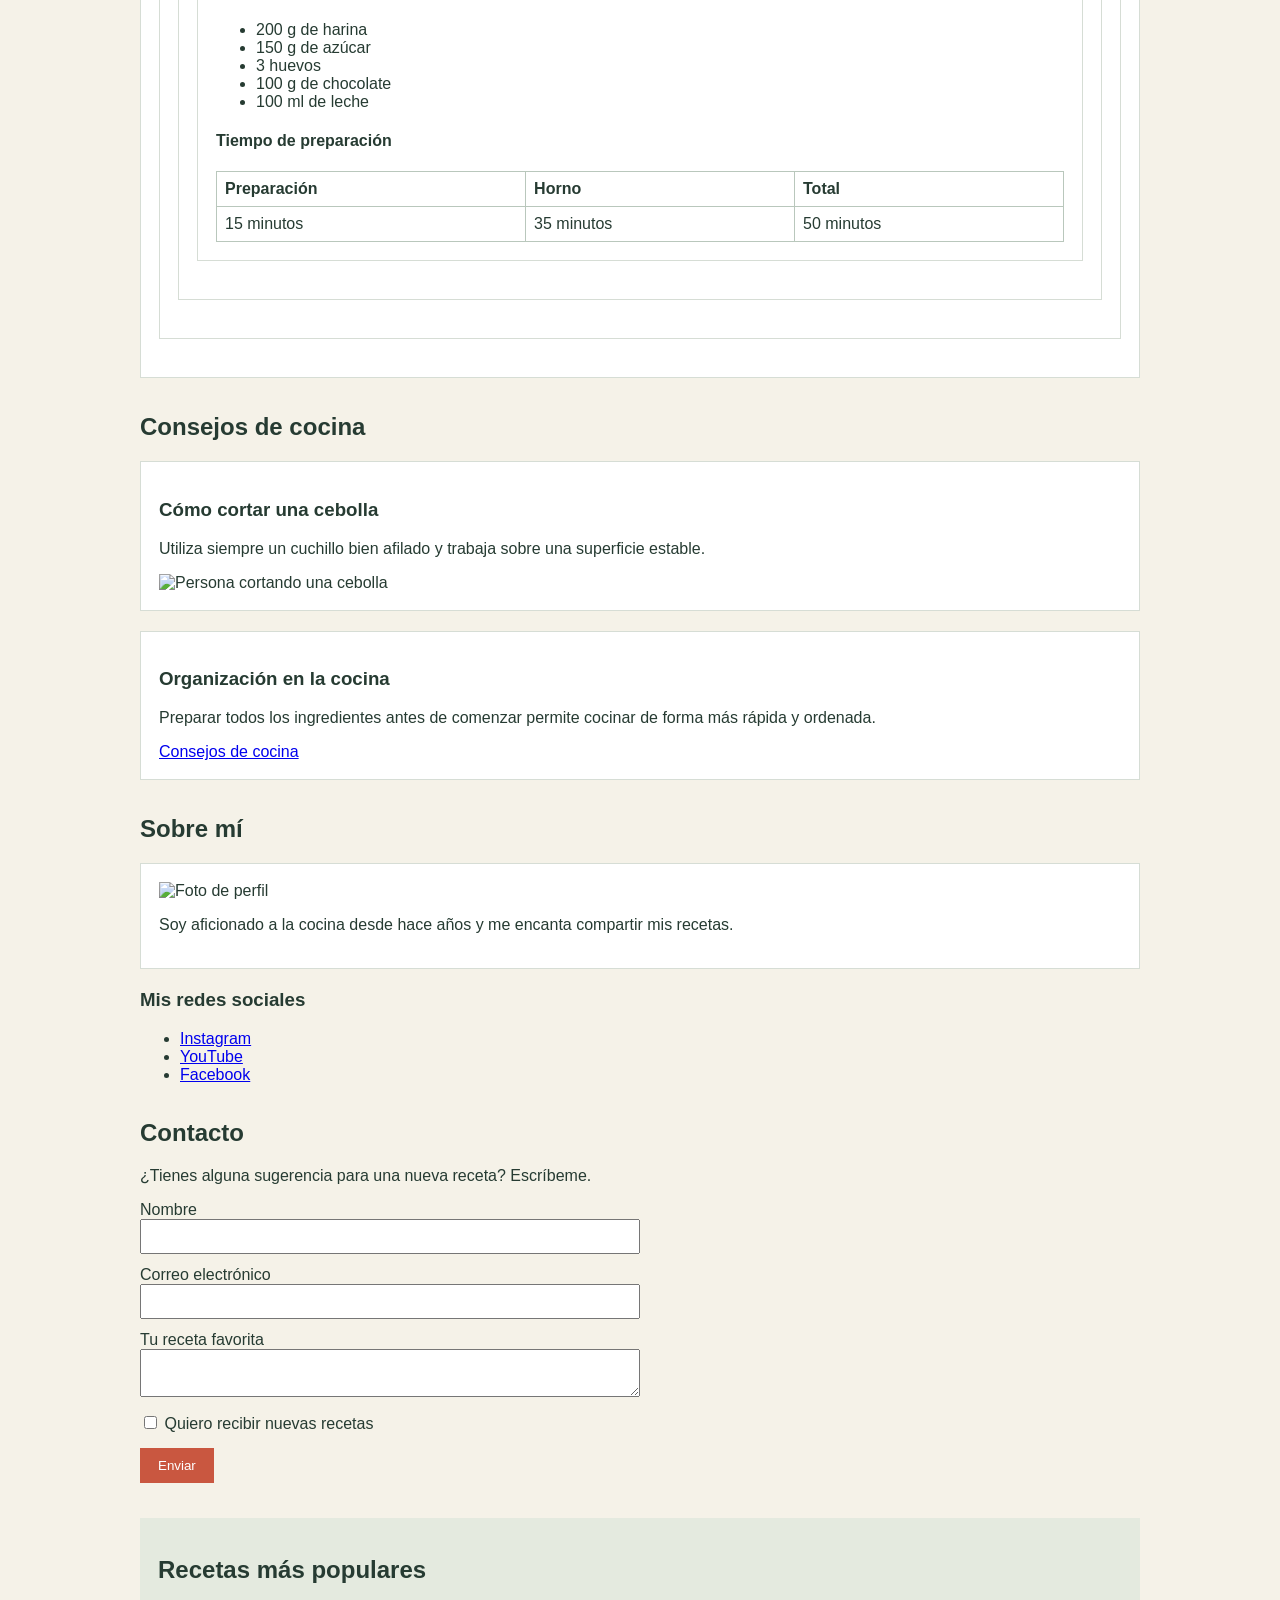
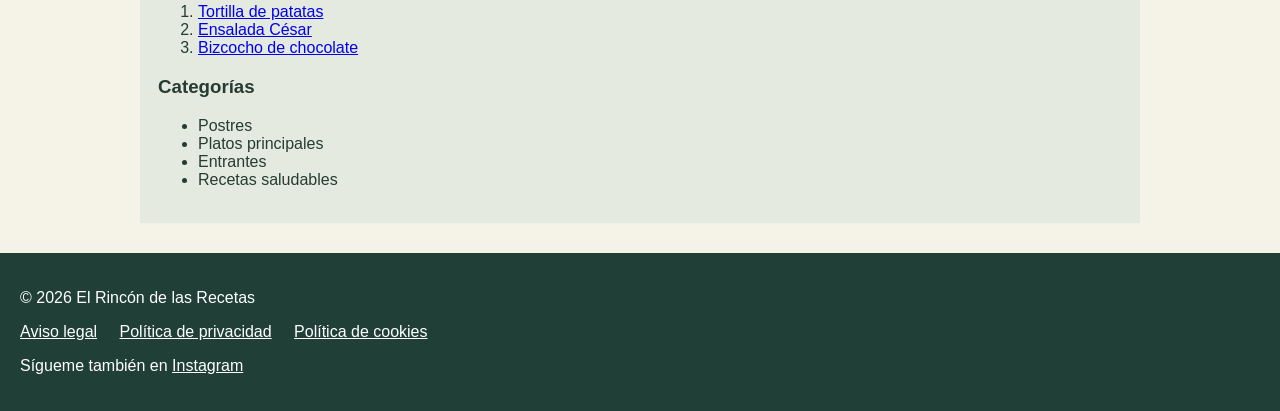
==== commit c93c2911: "primera versión" ====
--- a/index.html
+++ b/index.html
@@ -1,16 +1,22 @@
 <!DOCTYPE html>
-<html lang=es>
+<html lang="es">
+
 <head>
     <meta charset="UTF-8">
     <meta name="description" content="Blog de recetas caseras fáciles y saludables">
     <meta name="author" content="María Cocina">
     <title>El Rincón de las Recetas</title>
     <link rel="stylesheet" href="recetas.css">
+
 </head>
+
 <body>
     <header id="inicio">
+
         <h1>El Rincón de las Recetas</h1>
+
         <p>Recetas fáciles para todos los días</p>
+
         <nav>
             <ul>
                 <li><a href="#inicio">Inicio</a></li>
@@ -20,147 +26,301 @@
                 <li><a href="#contacto">Contacto</a></li>
             </ul>
         </nav>
+
     </header>
+
+
     <main>
+
         <section id="presentacion">
+
             <h2>Bienvenidos a mi cocina</h2>
-            <p>En este blog encontrarás recetas sencillas, económicas y perfectas para preparar en casa.</p>
-            <img src="imagenes/cocina.jpg" alt="cocina">
-            <p>Si quieres conocer todas mis recetas,<a href="recetas.html">haz clic aquí</a>.</p>
-        </section>
+
+            <p>
+                En este blog encontrarás recetas sencillas, económicas
+                y perfectas para preparar en casa.
+            </p>
+
+            <img src="imagenes/cocina.avif" alt="Imagen de la cocina" height="200" width="400">
+
+            <p>
+                Si quieres conocer todas mis recetas,
+                <a href="recetas.html">haz clic aquí</a>.
+            </p>
+
+        </section>
+
+
         <section id="recetas">
+
             <h2>Mis recetas favoritas</h2>
+
+
             <article>
-                <h3>Tortilla de patatas</h3>
-                <img src="imagenes/tortilla.jpg" alt="Tortilla de patatas">
-                <p>Una receta clásica que nunca falla.</p>
-                <h4>Ingredientes</h4>
-                <ul>
-                    <li>4 huevos</li>
-                    <li>3 patatas medianas</li>
-                    <li>1 cebolla</li>
-                    <li>Aceite de oliva</li>
-                    <li>Sal</li>
-                </ul>
-                <h4>Preparación</h4>
-                <ol>
-                    <li>Pelar y cortar las patatas.</li>
-                    <li>Freír las patatas y la cebolla.</li>
+                <article id="tortilla">
+
+                    <h3>Tortilla de patatas</h3>
+
+                    <img src="imagenes/tortilla.avif" alt="Tortilla de patatas" height="200" width="400">
+
+                    <p>
+                        Una receta clásica que nunca falla.
+                    </p>
+
+                    <h4>Ingredientes</h4>
+
                     <ul>
-                        <li>A fuego medio.</li>
-                        <li>Removiendo de vez en cuando.</li>
+                        <li>4 huevos</li>
+                        <li>3 patatas medianas</li>
+                        <li>1 cebolla</li>
+                        <li>Aceite de oliva</li>
+                        <li>Sal</li>
                     </ul>
-                    <li>Batir los huevos y mezclar.</li>
-                    <li>Cuajar la tortilla por los dos lados.</li>
-                </ol>
-                <p><strong>Consejo:</strong>dejar reposar la mezcla 5 minutos antes de cuajarla.</p>
-                <a href="https://www.recetas.com/tortilla" target="_blank">Ver receta completa</a>
-            </article>
-            <article>
-                <h3>Ensalada César<h3>
-                <img src="imagenes/ensalada-cesar.jpg">
-                <p>Una ensalada fresca y sencilla para cualquier ocasión.</p>
-                <h4>Ingredientes</h4>
-                <ul>
-                    <li>Lechuga</li>
-                    <li>Pollo a la plancha</li>
-                    <li>Picatostes</li>
-                    <li>Queso parmesano</li>
-                    <li>Salsa César</li>
-                </ul>
-                <h4>Preparación</h4>
-                <p>Mezclar todos los ingredientes en un bol grande y añadir la salsa por encima.</p>
-                <p>Más información:<a href=https://es.wikipedia.org/wiki/Ensalada_C%C3%A9sar>Wikipedia</a></p>
-            </article>
-            <article>
-                <h3>Bizcocho de chocolate</h3>
-                <img src="imagenes/bizcocho.jpg" alt="Bizcocho casero de chocolate" width="400" height="250">
-                <h4>Ingredientes</h4>
-                <ul>
-                    <li>200 g de harina</li>
-                    <li>150 g de azúcar</li>
-                    <li>3 huevos</li>
-                    <li>100 g de chocolate</li>
-                    <li>100 ml de leche</li>
-                </ul>
-                <h4>Tiempo de preparación</h4>
-                <table>
-                    <tr>
-                        <th>Preparación</th>
-                        <th>Horno</th>
-                        <th>Total</th>
-                    </tr>
-                    <tr>
-                        <td>15 minutos</td>
-                        <td>35 minutos</td>
-                        <td>50 minutos</td>
-                    </tr>
-                    <tr>
-                        <td>45 minutos</td>
-                        <td>10 minutos</td>
-                        <td>55 minutos</td>
-                    </tr>
-                </table>
-            </article>
-        </section>
+
+
+                    <h4>Preparación</h4>
+
+                    <ol>
+                        <li>Pelar y cortar las patatas.</li>
+                        <li>Freír las patatas y la cebolla.</li>
+
+                        <ul>
+                            <li>A fuego medio.</li>
+                            <li>Removiendo de vez en cuando.</li>
+                        </ul>
+
+                        <li>Batir los huevos y mezclar.</li>
+                        <li>Cuajar la tortilla por los dos lados.</li>
+                    </ol>
+
+                    <p>
+                        <strong>Consejo:</strong>
+                        dejar reposar la mezcla 5 minutos antes de cuajarla.
+                    </p>
+
+                    <a href="https://www.recetas.com/tortilla" target="_blank">
+                        Ver receta completa
+                    </a>
+
+                </article>
+
+
+                <article>
+                    <article id="ensalada-cesar">
+
+                        <h3>Ensalada César</h3>
+
+                        <img src="imagenes/ensalada.webp" alt="Ensalada César" height="200" width="400">
+
+                        <p>
+                            Una ensalada fresca y sencilla para cualquier ocasión.
+                        </p>
+
+                        <h4>Ingredientes</h4>
+
+                        <ul>
+                            <li>Lechuga</li>
+                            <li>Pollo a la plancha</li>
+                            <li>Picatostes</li>
+                            <li>Queso parmesano</li>
+                            <li>Salsa César</li>
+                        </ul>
+
+                        <h4>Preparación</h4>
+
+                        <p>
+                            Mezclar todos los ingredientes en un bol grande
+                            y añadir la salsa por encima.
+                        </p>
+
+                        <p>
+                            Más información:
+                            <a href="https://es.wikipedia.org/wiki/Ensalada_C%C3%A9sar" target="_blank">
+                                Wikipedia
+                            </a>
+                        </p>
+
+                    </article>
+
+
+                    <article>
+                        <article id="bizcocho-de-chocolate">
+
+                            <h3>Bizcocho de chocolate</h3>
+
+                            <img src="imagenes/bizcocho.webp" alt="Bizcocho casero de chocolate" width="400"
+                                height="250">
+
+                            <h4>Ingredientes</h4>
+
+                            <ul>
+                                <li>200 g de harina</li>
+                                <li>150 g de azúcar</li>
+                                <li>3 huevos</li>
+                                <li>100 g de chocolate</li>
+                                <li>100 ml de leche</li>
+                            </ul>
+
+                            <h4>Tiempo de preparación</h4>
+
+                            <table>
+
+                                <tr>
+                                    <th>Preparación</th>
+                                    <th>Horno</th>
+                                    <th>Total</th>
+                                </tr>
+
+                                <tr>
+                                    <td>15 minutos</td>
+                                    <td>35 minutos</td>
+                                    <td>50 minutos</td>
+                                </tr>
+
+
+                            </table>
+
+                        </article>
+
+        </section>
+
+
         <section id="consejos">
+
             <h2>Consejos de cocina</h2>
+
             <div class="consejo">
+
                 <h3>Cómo cortar una cebolla</h3>
-                <p>Utiliza siempre un cuchillo bien afilado y trabaja sobre una superficie estable.</p>
-                <img src="imagenes/cebolla.jpg" alt="Persona cortando una cebolla">
+
+                <p>
+                    Utiliza siempre un cuchillo bien afilado
+                    y trabaja sobre una superficie estable.
+                </p>
+
+                <img src="imagenes/cebolla.webp" alt="Persona cortando una cebolla" height="200" width="400">
+
             </div>
+
+
             <div class="consejo">
+
                 <h3>Organización en la cocina</h3>
-                <p>Preparar todos los ingredientes antes de comenzar permite cocinar de forma más rápida y ordenada.</p>
-                <a href="https://www.directoalpaladar.com" target="_blank" rel="noopener">Consejos de cocina</a>
+
+                <p>
+                    Preparar todos los ingredientes antes de comenzar
+                    permite cocinar de forma más rápida y ordenada.
+                </p>
+
+                <a href="https://www.directoalpaladar.com" target="_blank" rel="noopener">
+                    Consejos de cocina
+                </a>
+
             </div>
-        </section>
+
+        </section>
+
+
         <section id="sobre-mi">
+
             <h2>Sobre mí</h2>
+
             <div class="perfil">
-                <img src="imagenes/perfil.jpg" alt="Foto de perfil">
-                <p>Soy aficionado a la cocina desde hace años y me encanta compartir mis recetas.</p>
+
+                <img src="imagenes/cocinero.webp" alt="Foto de perfil" height="200" width="200"> 
+
+                <p>
+                    Soy aficionado a la cocina desde hace años
+                    y me encanta compartir mis recetas.
+                </p>
+
             </div>
+
             <h3>Mis redes sociales</h3>
+
             <ul>
-                <li><a href=instagram.com target="_blank">Instagram</a></li>
-                <li><a href="https://www.youtube.com">YouTube</li>
-                <li><a href="https://www.facebook.com">Facebook</a></li>
+                <li>
+                    <a href="https://www.instagram.com" target="_blank">
+                        Instagram
+                    </a>
+                </li>
+
+                <li>
+                    <a href="https://www.youtube.com" target="_blank">
+                        YouTube
+                    </a>
+                </li>
+
+                <li>
+                    <a href="https://www.facebook.com" target="_blank">
+                        Facebook
+                    </a>
+                </li>
             </ul>
-        </section>
+
+        </section>
+
+
         <section id="contacto">
+
             <h2>Contacto</h2>
-            <p>¿Tienes alguna sugerencia para una nueva receta? Escríbeme.</p>
+
+            <p>
+                ¿Tienes alguna sugerencia para una nueva receta?
+                Escríbeme.
+            </p>
+
             <form action="enviar.php" method="post">
+
                 <label for="nombre">Nombre</label>
                 <input type="text" id="nombre" name="nombre">
+
                 <label for="email">Correo electrónico</label>
                 <input type="email" name="email">
+
                 <label for="receta">Tu receta favorita</label>
                 <textarea id="receta" name="receta"></textarea>
-                <label><input type="checkbox" name="newsletter">Quiero recibir nuevas recetas</label>
+
+                <label>
+                    <input type="checkbox" name="newsletter">
+                    Quiero recibir nuevas recetas
+                </label>
+
                 <button type="submit">Enviar</button>
+
             </form>
-        </section>
+
+        </section>
+
+
         <aside>
+
             <h2>Recetas más populares</h2>
+
             <ol>
                 <li><a href="#tortilla">Tortilla de patatas</a></li>
                 <li><a href="#ensalada">Ensalada César</a></li>
-                <li><a href="#bizcocho">Bizcocho de chocolate</a></li>
+                <li><a href="#bizcocho-de-chocolate">Bizcocho de chocolate</a></li>
             </ol>
+
             <h3>Categorías</h3>
+
             <ul>
                 <li>Postres</li>
                 <li>Platos principales</li>
                 <li>Entrantes</li>
                 <li>Recetas saludables</li>
             </ul>
+
         </aside>
+
     </main>
+
+
     <footer>
-        <p>&copy&2026 El Rincón de las Recetas</p>
+
+        <p>&copy; 2026 El Rincón de las Recetas</p>
+
         <nav>
             <ul>
                 <li><a href="aviso-legal.html">Aviso legal</a></li>
@@ -168,8 +328,16 @@
                 <li><a href="cookies.html">Política de cookies</a></li>
             </ul>
         </nav>
-        <p>Sígueme también en<a href="https://www.instagram.com">Instagram</a></p>
+
+        <p>
+            Sígueme también en
+            <a href="https://www.instagram.com">
+                Instagram
+            </a>
+        </p>
+
     </footer>
+
 </body>
-</html>
-
+
+</html>
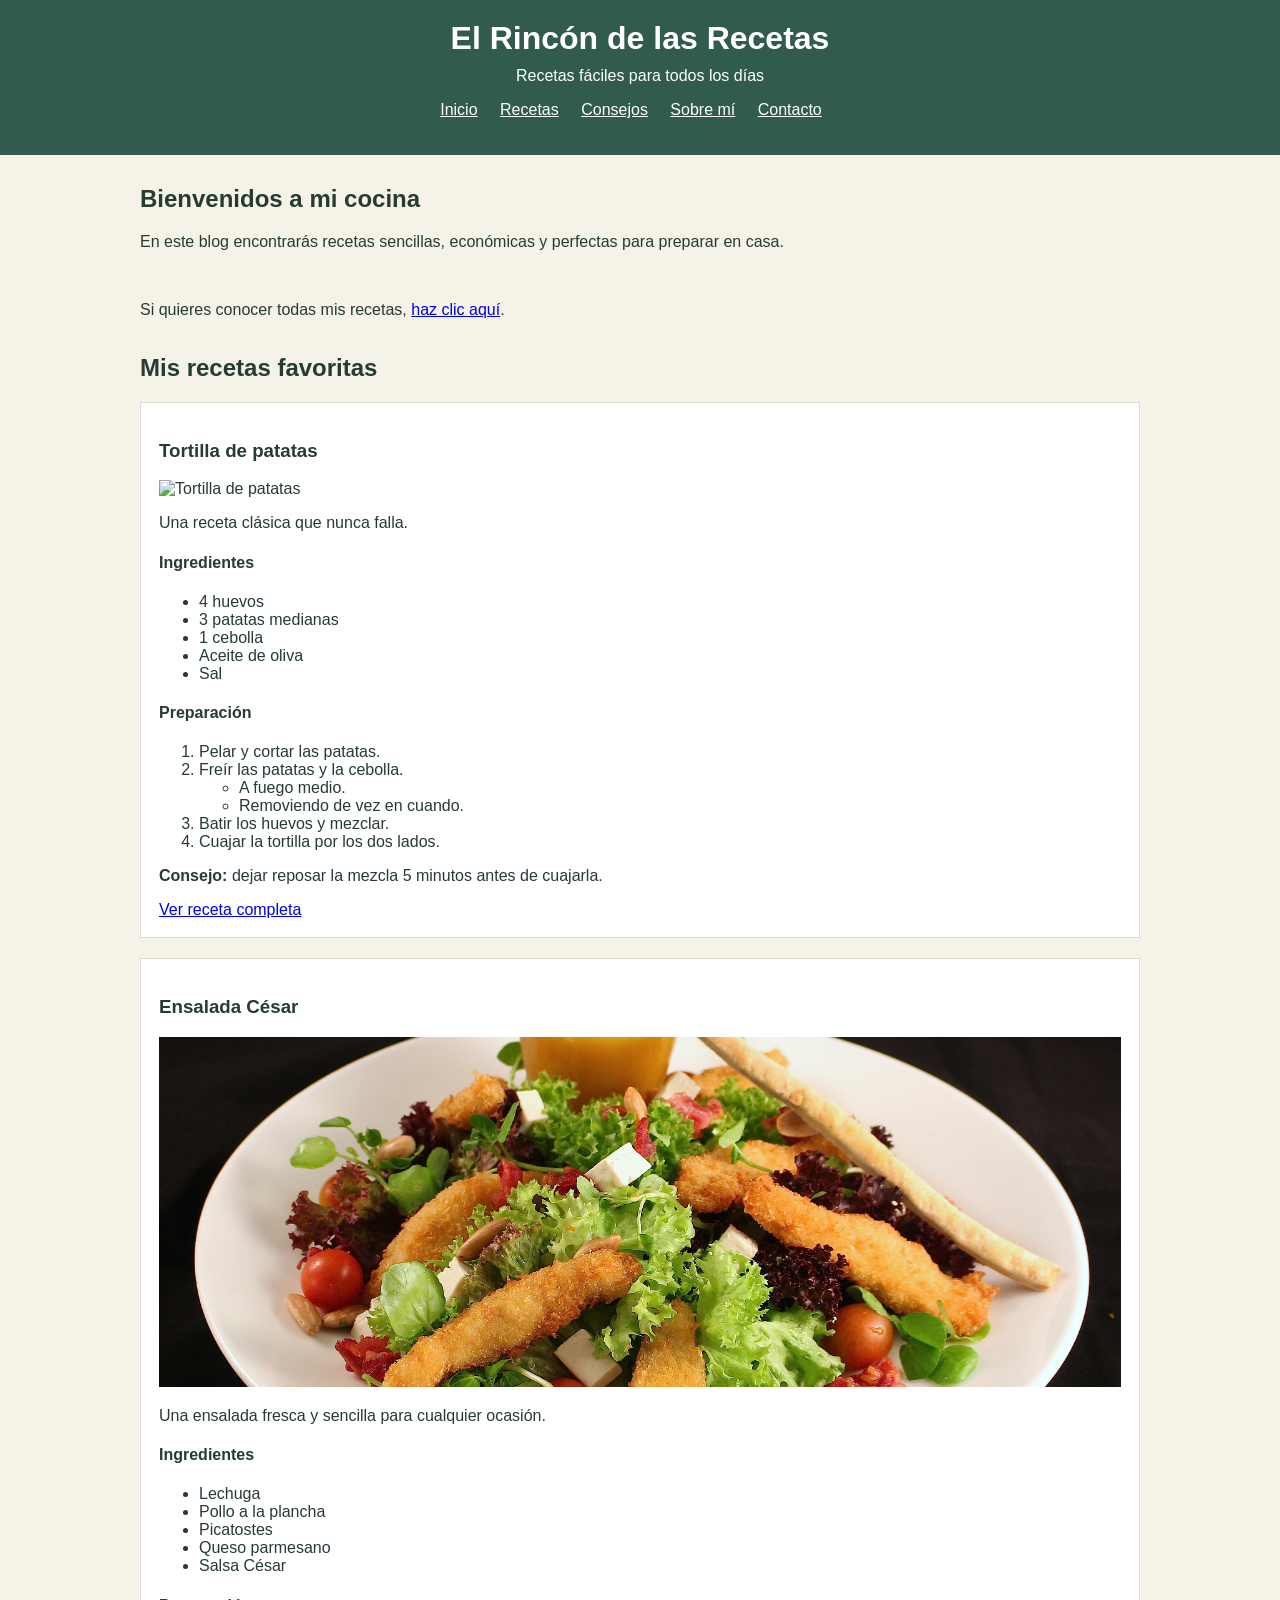
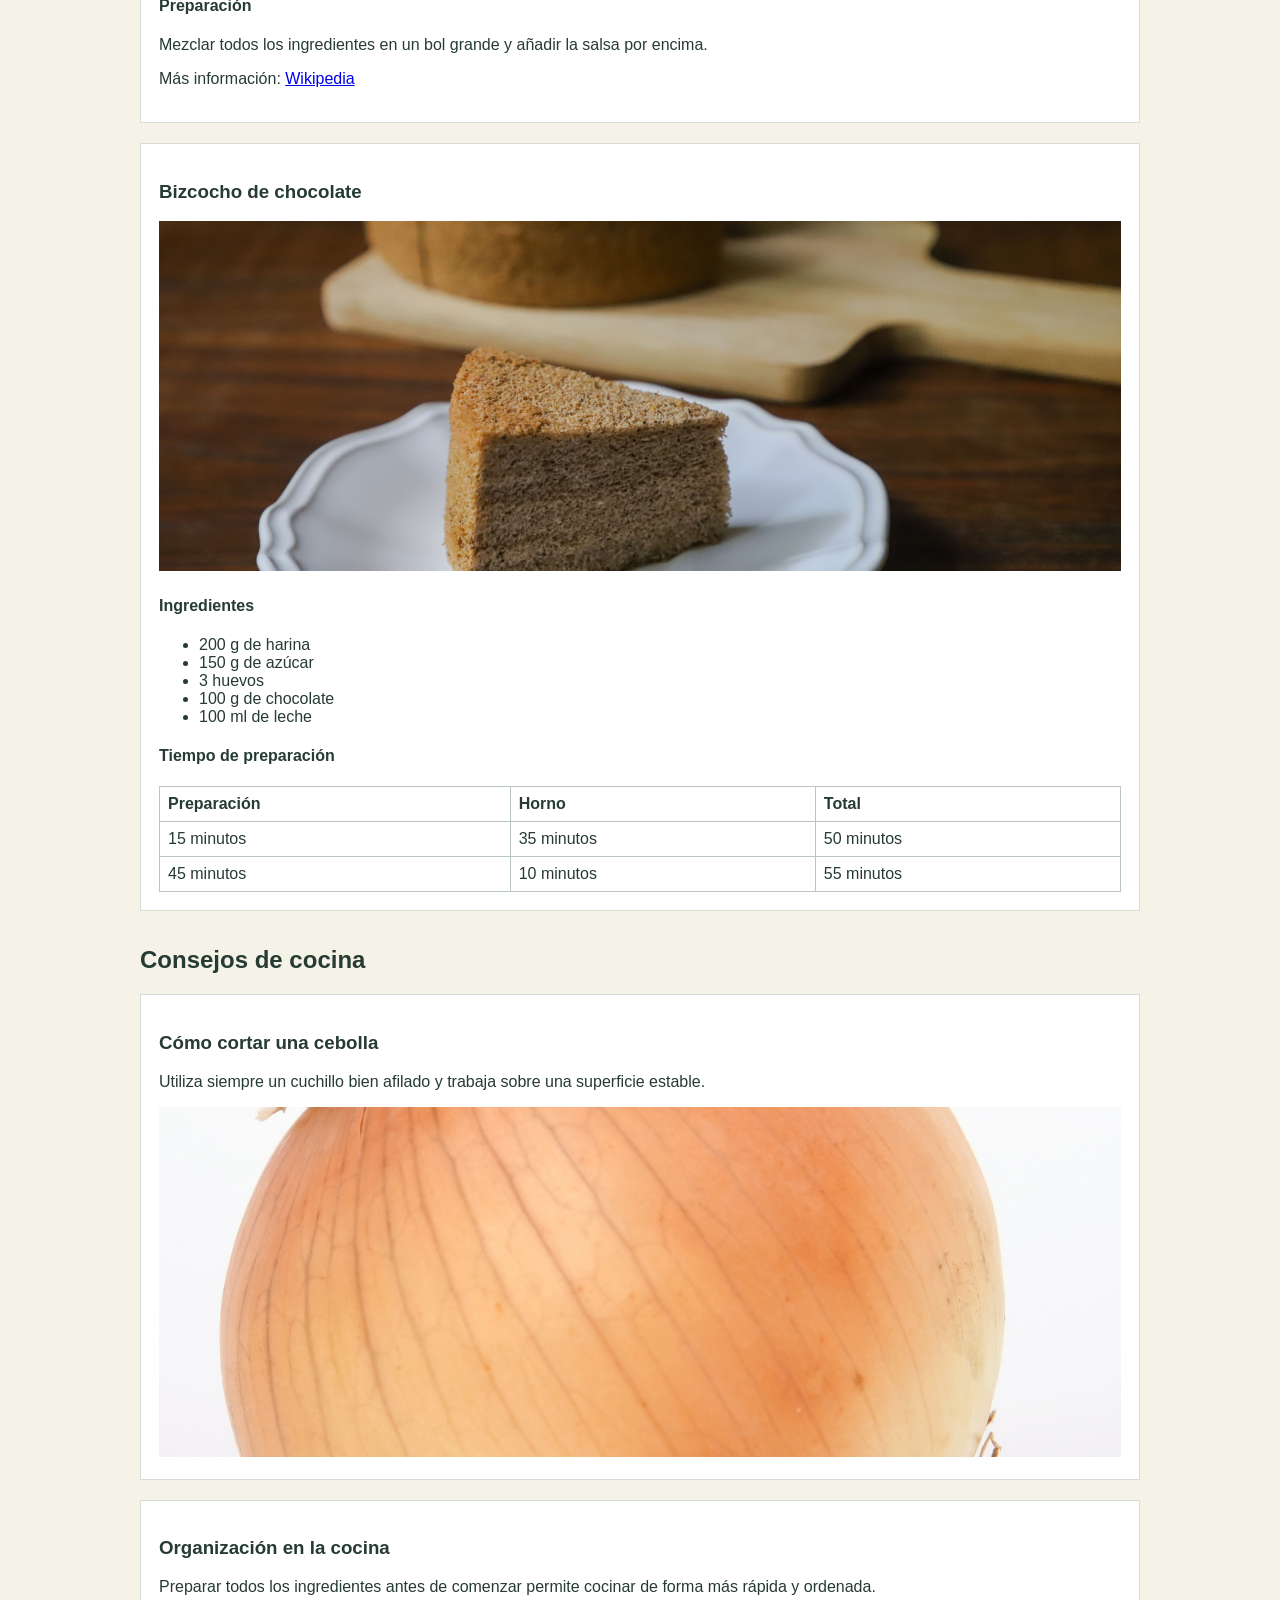
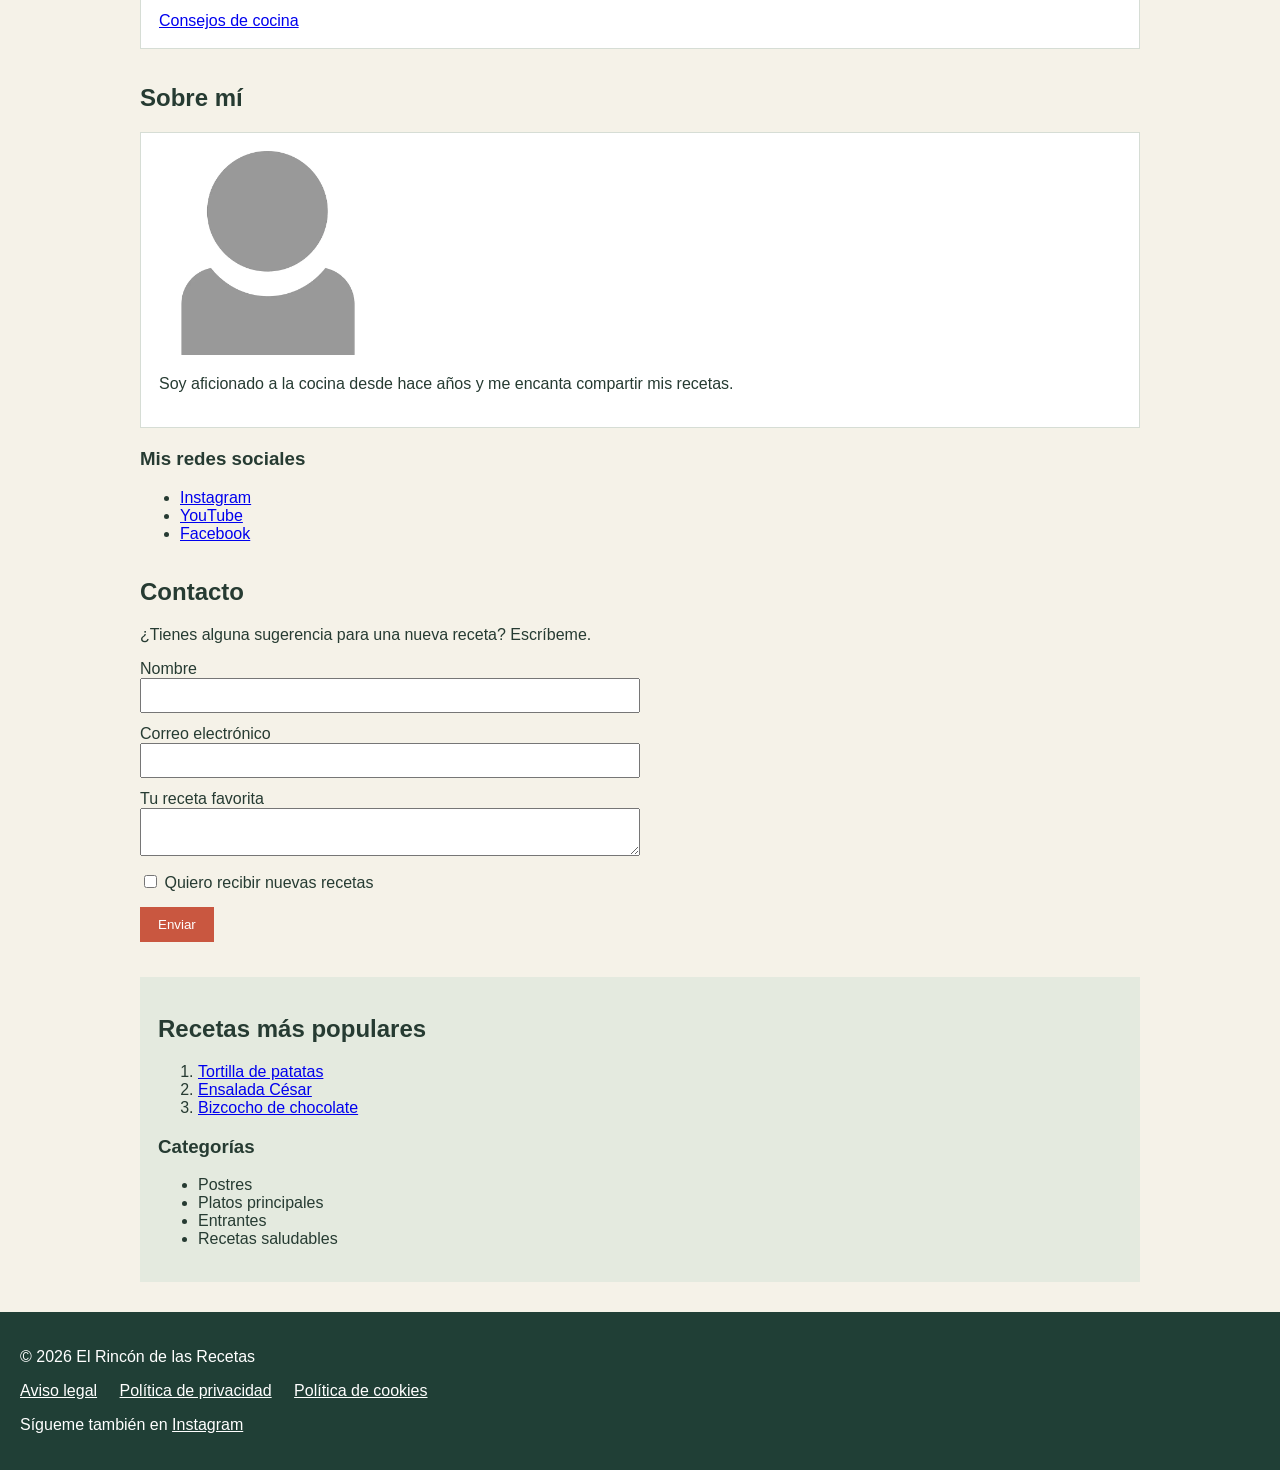
==== commit ec7734d6: "Merge 25df41520befcf67a0eff73dee5052389e25da14 into 93805a43a2c19556fbe5ba36c4c96198efc5fc84" ====
--- a/index.html
+++ b/index.html
@@ -1,5 +1,5 @@
 <!DOCTYPE html>
-<html lang="es">
+<html lang=es>
 
 <head>
     <meta charset="UTF-8">
@@ -9,27 +9,25 @@
     <link rel="stylesheet" href="recetas.css">
 
 </head>
+<header id="inicio">
+
+    <h1>El Rincón de las Recetas</h1>
+
+    <p>Recetas fáciles para todos los días</p>
+
+    <nav>
+        <ul>
+            <li><a href="#inicio">Inicio</a></li>
+            <li><a href="#recetas">Recetas</a></li>
+            <li><a href="#consejos">Consejos</a></li>
+            <li><a href="#sobre-mi">Sobre mí</a></li>
+            <li><a href="#contacto">Contacto</a></li>
+        </ul>
+    </nav>
+
+</header>
 
 <body>
-    <header id="inicio">
-
-        <h1>El Rincón de las Recetas</h1>
-
-        <p>Recetas fáciles para todos los días</p>
-
-        <nav>
-            <ul>
-                <li><a href="#inicio">Inicio</a></li>
-                <li><a href="#recetas">Recetas</a></li>
-                <li><a href="#consejos">Consejos</a></li>
-                <li><a href="#sobre-mi">Sobre mí</a></li>
-                <li><a href="#contacto">Contacto</a></li>
-            </ul>
-        </nav>
-
-    </header>
-
-
     <main>
 
         <section id="presentacion">
@@ -41,7 +39,7 @@
                 y perfectas para preparar en casa.
             </p>
 
-            <img src="imagenes/cocina.avif" alt="Imagen de la cocina" height="200" width="400">
+            <img src="D:\mrosasoto\LMAR\ejercicio3-html\images\gentecocinando.jpg" alt="">
 
             <p>
                 Si quieres conocer todas mis recetas,
@@ -57,130 +55,131 @@
 
 
             <article>
-                <article id="tortilla">
-
-                    <h3>Tortilla de patatas</h3>
-
-                    <img src="imagenes/tortilla.avif" alt="Tortilla de patatas" height="200" width="400">
-
-                    <p>
-                        Una receta clásica que nunca falla.
-                    </p>
-
-                    <h4>Ingredientes</h4>
+
+                <h3>Tortilla de patatas</h3>
+
+                <img src="D:\mrosasoto\LMAR\ejercicio3-html\images\tortilla-de-patatas-portada.jpg" alt="Tortilla de patatas">
+
+                <p>
+                    Una receta clásica que nunca falla.
+                </p>
+
+                <h4>Ingredientes</h4>
+
+                <ul>
+                    <li>4 huevos
+                    <li>3 patatas medianas</li>
+                    <li>1 cebolla</li>
+                    <li>Aceite de oliva</li>
+                    <li>Sal
+                </ul>
+
+
+                <h4>Preparación</h4>
+
+                <ol>
+                    <li>Pelar y cortar las patatas.</li>
+                    <li>Freír las patatas y la cebolla.</li>
 
                     <ul>
-                        <li>4 huevos</li>
-                        <li>3 patatas medianas</li>
-                        <li>1 cebolla</li>
-                        <li>Aceite de oliva</li>
-                        <li>Sal</li>
+                        <li>A fuego medio.</li>
+                        <li>Removiendo de vez en cuando.</li>
                     </ul>
 
-
-                    <h4>Preparación</h4>
-
-                    <ol>
-                        <li>Pelar y cortar las patatas.</li>
-                        <li>Freír las patatas y la cebolla.</li>
-
-                        <ul>
-                            <li>A fuego medio.</li>
-                            <li>Removiendo de vez en cuando.</li>
-                        </ul>
-
-                        <li>Batir los huevos y mezclar.</li>
-                        <li>Cuajar la tortilla por los dos lados.</li>
-                    </ol>
-
-                    <p>
-                        <strong>Consejo:</strong>
-                        dejar reposar la mezcla 5 minutos antes de cuajarla.
-                    </p>
-
-                    <a href="https://www.recetas.com/tortilla" target="_blank">
-                        Ver receta completa
+                    <li>Batir los huevos y mezclar.</li>
+                    <li>Cuajar la tortilla por los dos lados.</li>
+                </ol>
+
+                <p>
+                    <strong>Consejo:</strong>
+                    dejar reposar la mezcla 5 minutos antes de cuajarla.
+                </p>
+
+                <a href="https://www.recetas.com/tortilla" target="_blank">
+                    Ver receta completa
+                </a>
+
+            </article>
+
+
+            <article>
+
+                <h3>Ensalada César</h3>
+
+                <img src="imagenes/ensalada-cesar.jpg">
+
+                <p>
+                    Una ensalada fresca y sencilla para cualquier ocasión.
+                </p>
+
+                <h4>Ingredientes</h4>
+
+                <ul>
+                    <li>Lechuga</li>
+                    <li>Pollo a la plancha</li>
+                    <li>Picatostes</li>
+                    <li>Queso parmesano</li>
+                    <li>Salsa César</li>
+                </ul>
+
+                <h4>Preparación</h4>
+
+                <p>
+                    Mezclar todos los ingredientes en un bol grande
+                    y añadir la salsa por encima.
+                </p>
+
+                <p>
+                    Más información:
+                    <a href=https://es.wikipedia.org/wiki/Ensalada_C%C3%A9sar>
+                        Wikipedia
                     </a>
-
-                </article>
-
-
-                <article>
-                    <article id="ensalada-cesar">
-
-                        <h3>Ensalada César</h3>
-
-                        <img src="imagenes/ensalada.webp" alt="Ensalada César" height="200" width="400">
-
-                        <p>
-                            Una ensalada fresca y sencilla para cualquier ocasión.
-                        </p>
-
-                        <h4>Ingredientes</h4>
-
-                        <ul>
-                            <li>Lechuga</li>
-                            <li>Pollo a la plancha</li>
-                            <li>Picatostes</li>
-                            <li>Queso parmesano</li>
-                            <li>Salsa César</li>
-                        </ul>
-
-                        <h4>Preparación</h4>
-
-                        <p>
-                            Mezclar todos los ingredientes en un bol grande
-                            y añadir la salsa por encima.
-                        </p>
-
-                        <p>
-                            Más información:
-                            <a href="https://es.wikipedia.org/wiki/Ensalada_C%C3%A9sar" target="_blank">
-                                Wikipedia
-                            </a>
-                        </p>
-
-                    </article>
-
-
-                    <article>
-                        <article id="bizcocho-de-chocolate">
-
-                            <h3>Bizcocho de chocolate</h3>
-
-                            <img src="imagenes/bizcocho.webp" alt="Bizcocho casero de chocolate" width="400"
-                                height="250">
-
-                            <h4>Ingredientes</h4>
-
-                            <ul>
-                                <li>200 g de harina</li>
-                                <li>150 g de azúcar</li>
-                                <li>3 huevos</li>
-                                <li>100 g de chocolate</li>
-                                <li>100 ml de leche</li>
-                            </ul>
-
-                            <h4>Tiempo de preparación</h4>
-
-                            <table>
-
-                                <tr>
-                                    <th>Preparación</th>
-                                    <th>Horno</th>
-                                    <th>Total</th>
-                                </tr>
-
-                                <tr>
-                                    <td>15 minutos</td>
-                                    <td>35 minutos</td>
-                                    <td>50 minutos</td>
-                                </tr>
-
-
-                            </table>
-
-                        </article>
+                </p>
+
+            </article>
+
+
+            <article>
+
+                <h3>Bizcocho de chocolate</h3>
+
+                <img src="imagenes/bizcocho.jpg" alt="Bizcocho casero de chocolate" width="400" height="250">
+
+                <h4>Ingredientes</h4>
+
+                <ul>
+                    <li>200 g de harina</li>
+                    <li>150 g de azúcar</li>
+                    <li>3 huevos</li>
+                    <li>100 g de chocolate</li>
+                    <li>100 ml de leche</li>
+                </ul>
+
+                <h4>Tiempo de preparación</h4>
+
+                <table>
+
+                    <tr>
+                        <th>Preparación</th>
+                        <th>Horno</th>
+                        <th>Total</th>
+                    </tr>
+
+                    <tr>
+                        <td>15 minutos</td>
+                        <td>35 minutos</td>
+                        <td>50 minutos</td>
+                    </tr>
+
+                    <tr>
+                        <td>45 minutos</td>
+                        <td>10 minutos</td>
+                        <td>55 minutos</td>
+                    </tr>
+
+                </table>
+
+            </article>
 
         </section>
 
@@ -198,7 +197,7 @@
                     y trabaja sobre una superficie estable.
                 </p>
 
-                <img src="imagenes/cebolla.webp" alt="Persona cortando una cebolla" height="200" width="400">
+                <img src="imagenes/cebolla.jpg" alt="Persona cortando una cebolla">
 
             </div>
 
@@ -227,7 +226,7 @@
 
             <div class="perfil">
 
-                <img src="imagenes/cocinero.webp" alt="Foto de perfil" height="200" width="200"> 
+                <img src="imagenes/perfil.jpg" alt="Foto de perfil">
 
                 <p>
                     Soy aficionado a la cocina desde hace años
@@ -240,19 +239,18 @@
 
             <ul>
                 <li>
-                    <a href="https://www.instagram.com" target="_blank">
+                    <a href=instagram.com target="_blank">
                         Instagram
                     </a>
                 </li>
 
                 <li>
-                    <a href="https://www.youtube.com" target="_blank">
+                    <a href="https://www.youtube.com">
                         YouTube
-                    </a>
                 </li>
 
                 <li>
-                    <a href="https://www.facebook.com" target="_blank">
+                    <a href="https://www.facebook.com">
                         Facebook
                     </a>
                 </li>
@@ -300,14 +298,14 @@
             <ol>
                 <li><a href="#tortilla">Tortilla de patatas</a></li>
                 <li><a href="#ensalada">Ensalada César</a></li>
-                <li><a href="#bizcocho-de-chocolate">Bizcocho de chocolate</a></li>
+                <li><a href="#bizcocho">Bizcocho de chocolate</a></li>
             </ol>
 
             <h3>Categorías</h3>
 
             <ul>
                 <li>Postres</li>
-                <li>Platos principales</li>
+                <li>Platos principales
                 <li>Entrantes</li>
                 <li>Recetas saludables</li>
             </ul>
@@ -319,7 +317,7 @@
 
     <footer>
 
-        <p>&copy; 2026 El Rincón de las Recetas</p>
+        <p>&copy 2026 El Rincón de las Recetas</p>
 
         <nav>
             <ul>
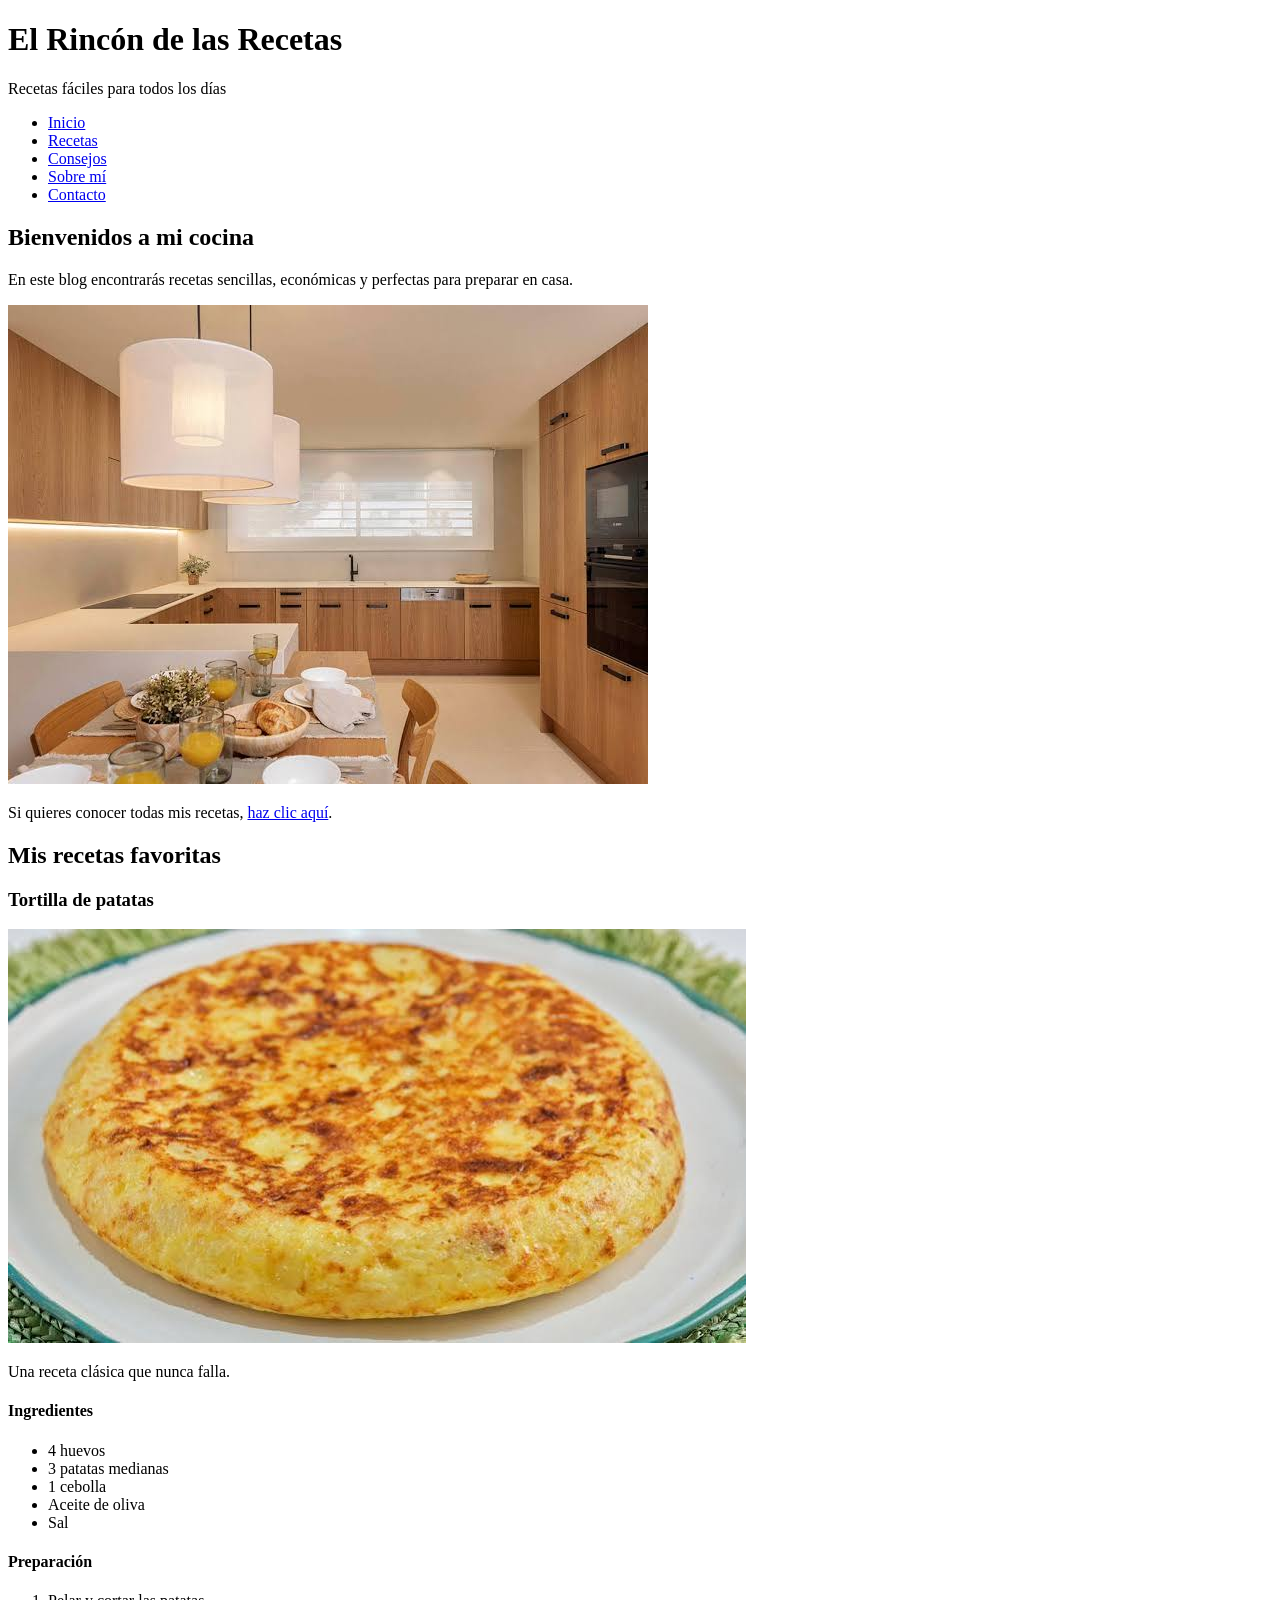
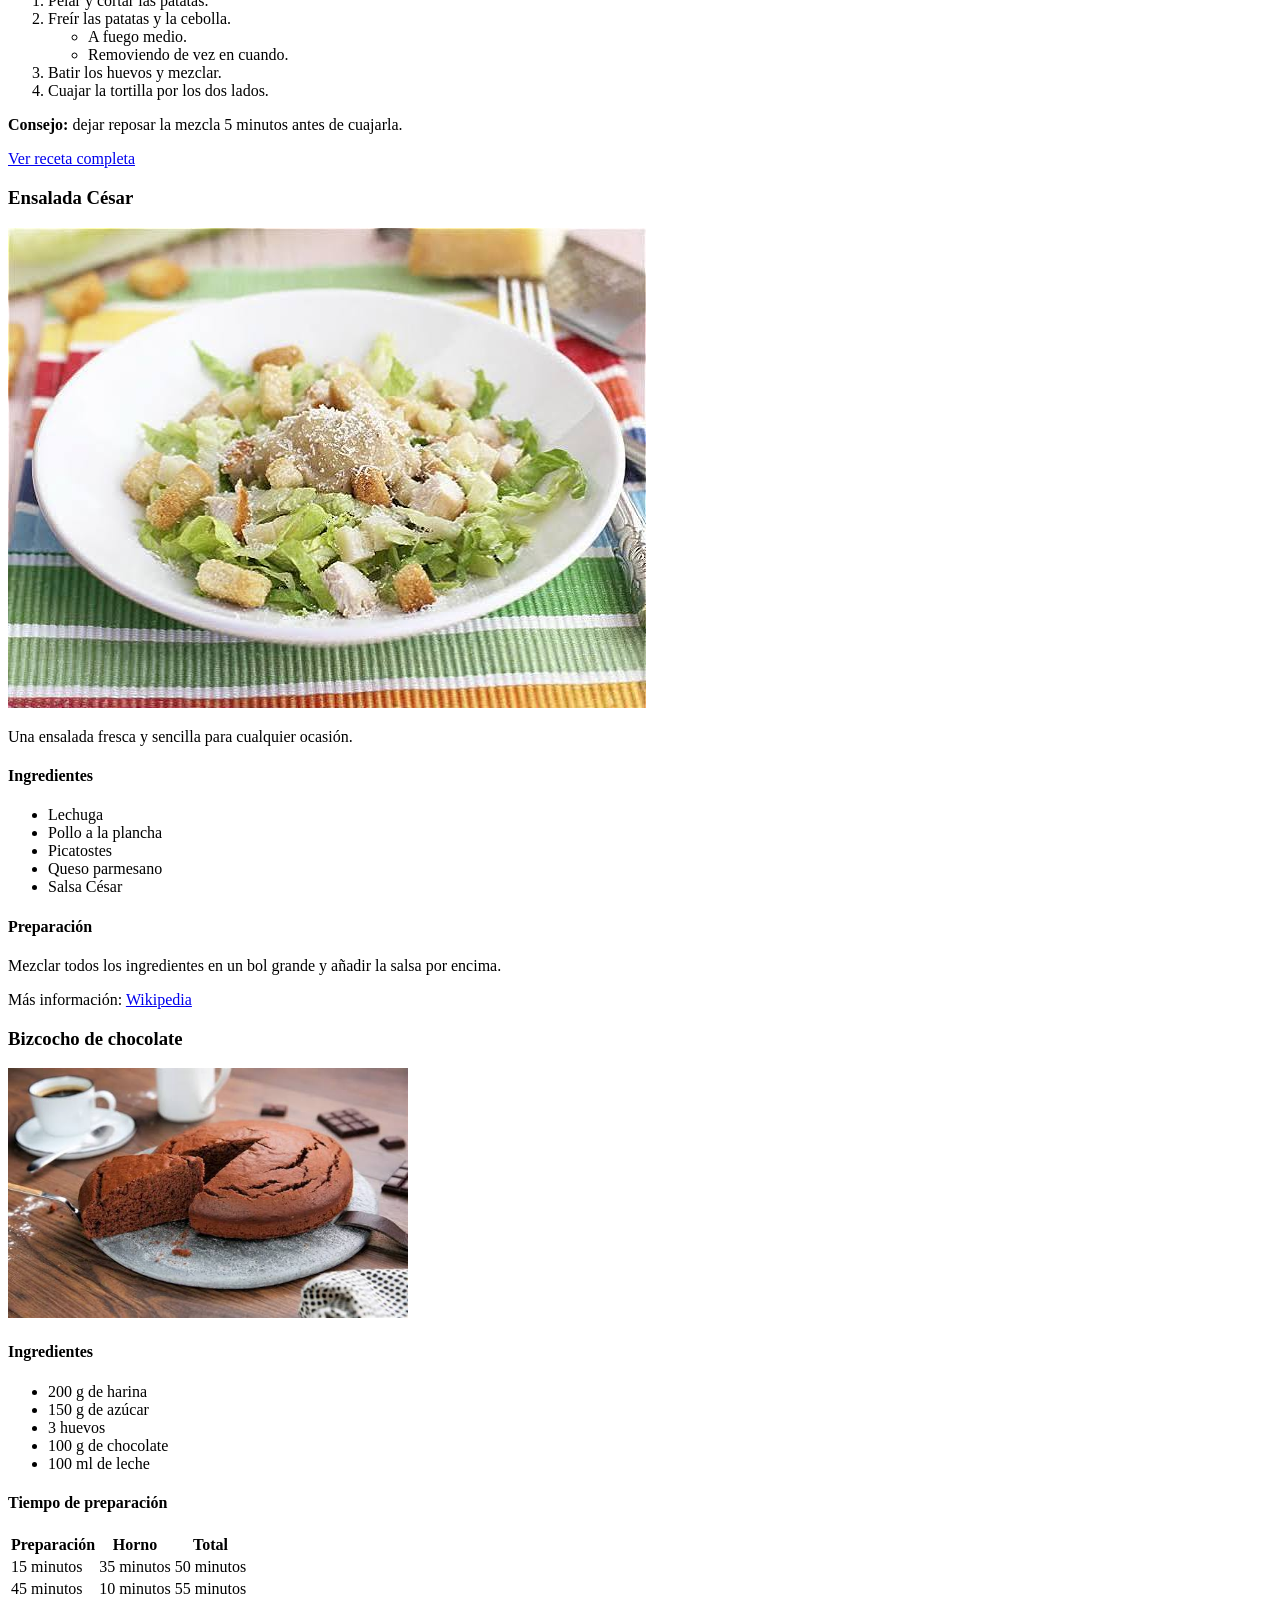
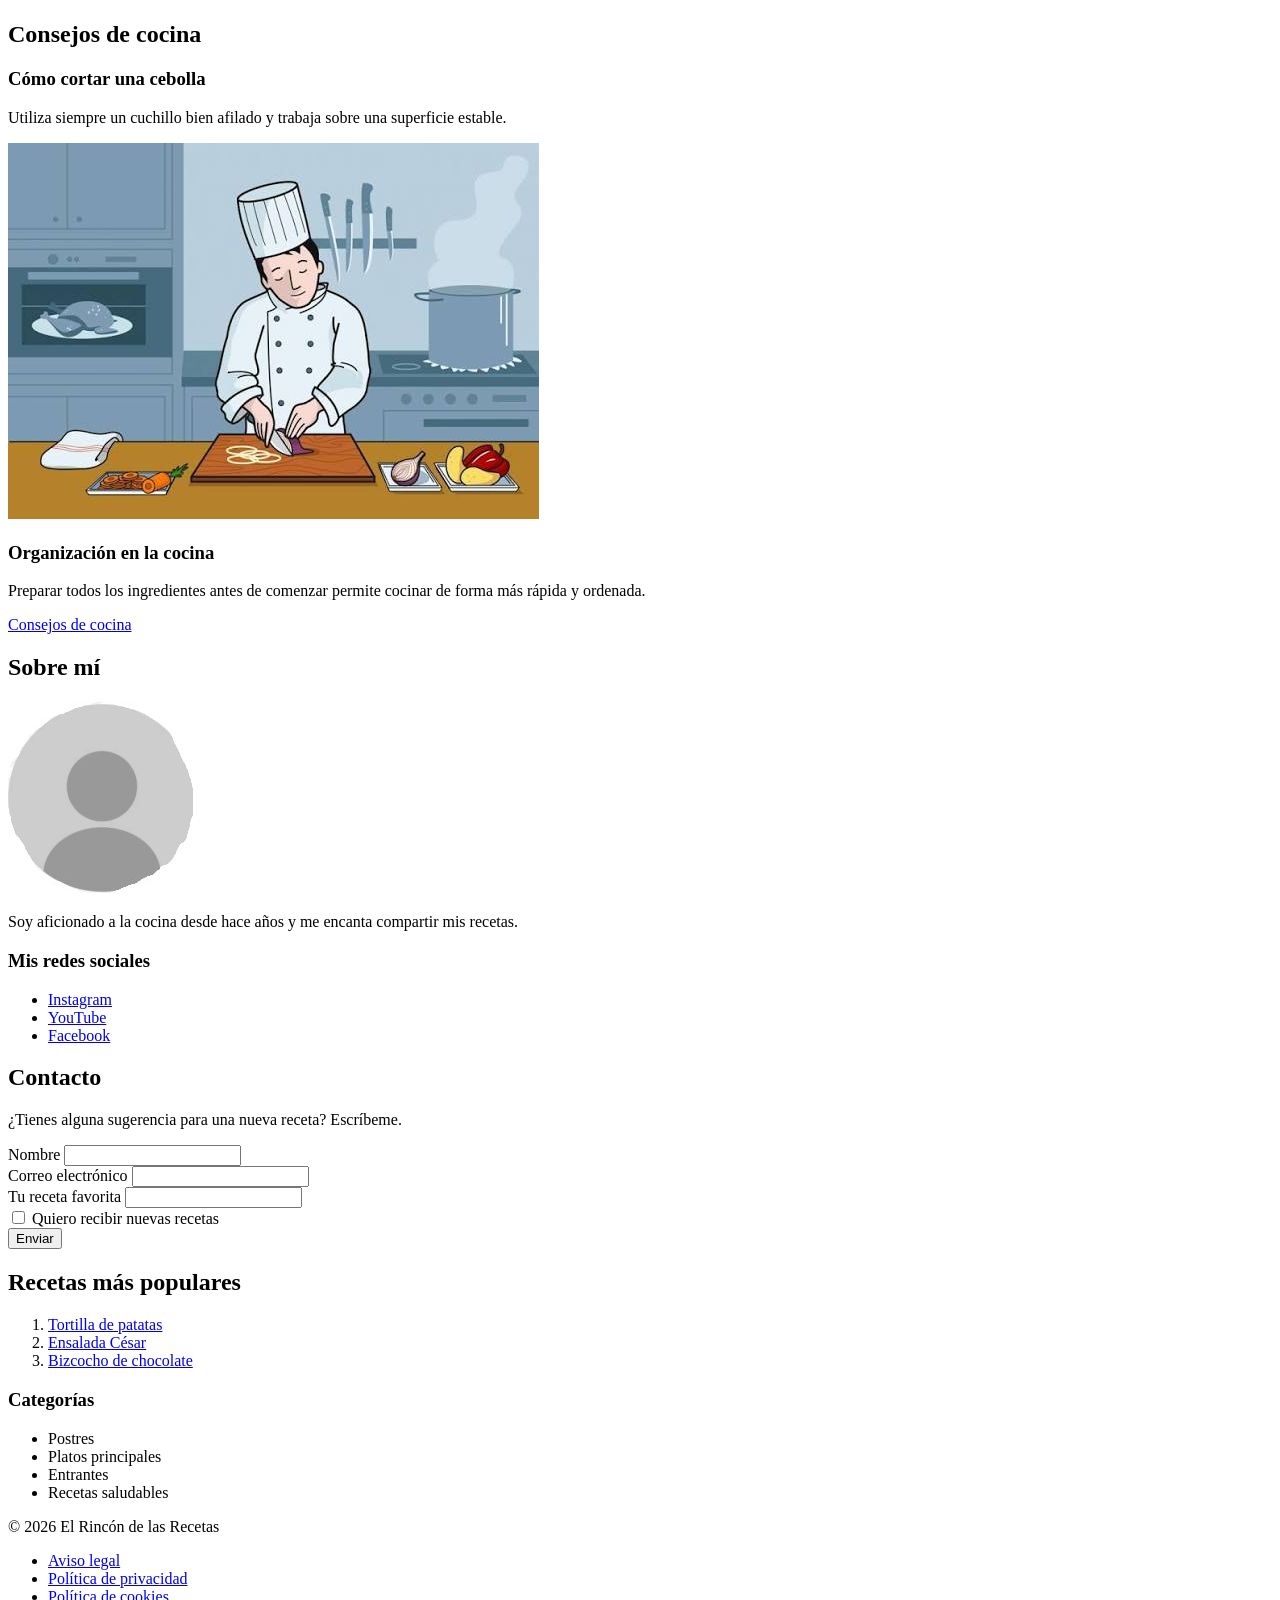
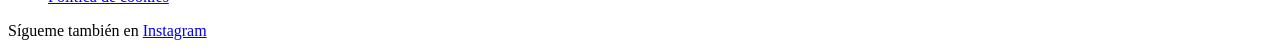
==== commit 3696018c: "Merge 4e23eaf7e283e8501b84ebb191119b680b358f61 into 93805a43a2c19556fbe5ba36c4c96198efc5fc84" ====
--- a/index.html
+++ b/index.html
@@ -1,33 +1,33 @@
 <!DOCTYPE html>
-<html lang=es>
+<html lang="es">
 
 <head>
     <meta charset="UTF-8">
     <meta name="description" content="Blog de recetas caseras fáciles y saludables">
-    <meta name="author" content="María Cocina">
     <title>El Rincón de las Recetas</title>
-    <link rel="stylesheet" href="recetas.css">
-
+    <link href="recetas.css">
 </head>
-<header id="inicio">
-
-    <h1>El Rincón de las Recetas</h1>
-
-    <p>Recetas fáciles para todos los días</p>
-
-    <nav>
-        <ul>
-            <li><a href="#inicio">Inicio</a></li>
-            <li><a href="#recetas">Recetas</a></li>
-            <li><a href="#consejos">Consejos</a></li>
-            <li><a href="#sobre-mi">Sobre mí</a></li>
-            <li><a href="#contacto">Contacto</a></li>
-        </ul>
-    </nav>
-
-</header>
 
 <body>
+    <header id="inicio">
+
+        <h1>El Rincón de las Recetas</h1>
+
+        <p>Recetas fáciles para todos los días</p>
+
+        <nav aria-label="inicio">
+            <ul>
+                <li><a href="#inicio">Inicio</a></li>
+                <li><a href="#recetas">Recetas</a></li>
+                <li><a href="#consejos">Consejos</a></li>
+                <li><a href="#sobre-mi">Sobre mí</a></li>
+                <li><a href="#contacto">Contacto</a></li>
+            </ul>
+        </nav>
+
+    </header>
+
+
     <main>
 
         <section id="presentacion">
@@ -39,11 +39,12 @@
                 y perfectas para preparar en casa.
             </p>
 
-            <img src="D:\mrosasoto\LMAR\ejercicio3-html\images\gentecocinando.jpg" alt="">
+            <img src="imagenes/cocina.jpg"
+                 alt="cocina">
 
             <p>
                 Si quieres conocer todas mis recetas,
-                <a href="recetas.html">haz clic aquí</a>.
+                <a href="recetas.html" >haz clic aquí</a>.
             </p>
 
         </section>
@@ -58,7 +59,8 @@
 
                 <h3>Tortilla de patatas</h3>
 
-                <img src="D:\mrosasoto\LMAR\ejercicio3-html\images\tortilla-de-patatas-portada.jpg" alt="Tortilla de patatas">
+                <img src="imagenes/tortilla.jpg"
+                     alt="Tortilla de patatas">
 
                 <p>
                     Una receta clásica que nunca falla.
@@ -67,11 +69,11 @@
                 <h4>Ingredientes</h4>
 
                 <ul>
-                    <li>4 huevos
+                    <li>4 huevos</li>
                     <li>3 patatas medianas</li>
                     <li>1 cebolla</li>
                     <li>Aceite de oliva</li>
-                    <li>Sal
+                    <li>Sal</li>
                 </ul>
 
 
@@ -79,12 +81,12 @@
 
                 <ol>
                     <li>Pelar y cortar las patatas.</li>
-                    <li>Freír las patatas y la cebolla.</li>
-
-                    <ul>
-                        <li>A fuego medio.</li>
-                        <li>Removiendo de vez en cuando.</li>
-                    </ul>
+                    <li>Freír las patatas y la cebolla.
+                        <ul>
+                            <li>A fuego medio.</li>
+                            <li>Removiendo de vez en cuando.</li>
+                        </ul>
+                    </li>
 
                     <li>Batir los huevos y mezclar.</li>
                     <li>Cuajar la tortilla por los dos lados.</li>
@@ -95,7 +97,8 @@
                     dejar reposar la mezcla 5 minutos antes de cuajarla.
                 </p>
 
-                <a href="https://www.recetas.com/tortilla" target="_blank">
+                <a href="https://www.recetas.com/tortilla"
+                   target="_blank">
                     Ver receta completa
                 </a>
 
@@ -106,7 +109,7 @@
 
                 <h3>Ensalada César</h3>
 
-                <img src="imagenes/ensalada-cesar.jpg">
+                <img src="imagenes/ensalada-cesar.jpg" alt="Ensalada César">
 
                 <p>
                     Una ensalada fresca y sencilla para cualquier ocasión.
@@ -131,7 +134,7 @@
 
                 <p>
                     Más información:
-                    <a href=https://es.wikipedia.org/wiki/Ensalada_C%C3%A9sar>
+                    <a href="https://es.wikipedia.org/wiki/Ensalada_C%C3%A9sar">
                         Wikipedia
                     </a>
                 </p>
@@ -143,7 +146,10 @@
 
                 <h3>Bizcocho de chocolate</h3>
 
-                <img src="imagenes/bizcocho.jpg" alt="Bizcocho casero de chocolate" width="400" height="250">
+                <img src="imagenes/bizcocho.jpg"
+                     alt="Bizcocho casero de chocolate"
+                     width="400"
+                     height="250">
 
                 <h4>Ingredientes</h4>
 
@@ -158,25 +164,28 @@
                 <h4>Tiempo de preparación</h4>
 
                 <table>
-
-                    <tr>
-                        <th>Preparación</th>
-                        <th>Horno</th>
-                        <th>Total</th>
-                    </tr>
-
-                    <tr>
-                        <td>15 minutos</td>
-                        <td>35 minutos</td>
-                        <td>50 minutos</td>
-                    </tr>
-
-                    <tr>
-                        <td>45 minutos</td>
-                        <td>10 minutos</td>
-                        <td>55 minutos</td>
-                    </tr>
-
+                    <thead>
+                        <tr>
+                            <th>Preparación</th>
+                            <th>Horno</th>
+                            <th>Total</th>
+                        </tr>
+                    </thead>
+
+                    <tbody>
+                        <tr>
+                            <td>15 minutos</td>
+                            <td>35 minutos</td>
+                            <td>50 minutos</td>
+                        </tr>
+                    </tbody>
+                    <tbody>
+                        <tr>
+                            <td>45 minutos</td>
+                            <td>10 minutos</td>
+                            <td>55 minutos</td>
+                        </tr>
+                    </tbody>
                 </table>
 
             </article>
@@ -197,7 +206,8 @@
                     y trabaja sobre una superficie estable.
                 </p>
 
-                <img src="imagenes/cebolla.jpg" alt="Persona cortando una cebolla">
+                <img src="imagenes/cebolla.jpg"
+                     alt="Persona cortando una cebolla">
 
             </div>
 
@@ -211,7 +221,9 @@
                     permite cocinar de forma más rápida y ordenada.
                 </p>
 
-                <a href="https://www.directoalpaladar.com" target="_blank" rel="noopener">
+                <a href="https://www.directoalpaladar.com"
+                   target="_blank"
+                   rel="noopener">
                     Consejos de cocina
                 </a>
 
@@ -226,7 +238,8 @@
 
             <div class="perfil">
 
-                <img src="imagenes/perfil.jpg" alt="Foto de perfil">
+                <img src="imagenes/perfil.jpg"
+                     alt="Foto de perfil">
 
                 <p>
                     Soy aficionado a la cocina desde hace años
@@ -239,23 +252,17 @@
 
             <ul>
                 <li>
-                    <a href=instagram.com target="_blank">
-                        Instagram
-                    </a>
+                    <a href="instagram.com" target="_blank">Instagram</a>
                 </li>
 
                 <li>
-                    <a href="https://www.youtube.com">
-                        YouTube
+                    <a href="https://www.youtube.com">YouTube</a>
                 </li>
 
                 <li>
-                    <a href="https://www.facebook.com">
-                        Facebook
-                    </a>
+                    <a href="https://www.facebook.com">Facebook</a>
                 </li>
             </ul>
-
         </section>
 
 
@@ -272,18 +279,16 @@
 
                 <label for="nombre">Nombre</label>
                 <input type="text" id="nombre" name="nombre">
-
+            <br>
                 <label for="email">Correo electrónico</label>
                 <input type="email" name="email">
-
+            <br>
                 <label for="receta">Tu receta favorita</label>
-                <textarea id="receta" name="receta"></textarea>
-
-                <label>
-                    <input type="checkbox" name="newsletter">
-                    Quiero recibir nuevas recetas
-                </label>
-
+                <input id="receta" name="receta" type="text">
+            <br>
+                <input type="checkbox" name="newsletter">
+                <label for="newsletter">Quiero recibir nuevas recetas</label>
+            <br>
                 <button type="submit">Enviar</button>
 
             </form>
@@ -305,7 +310,7 @@
 
             <ul>
                 <li>Postres</li>
-                <li>Platos principales
+                <li>Platos principales</li>
                 <li>Entrantes</li>
                 <li>Recetas saludables</li>
             </ul>
@@ -317,9 +322,9 @@
 
     <footer>
 
-        <p>&copy 2026 El Rincón de las Recetas</p>
-
-        <nav>
+        <p>&copy; 2026 El Rincón de las Recetas</p>
+
+        <nav aria-label="footer">
             <ul>
                 <li><a href="aviso-legal.html">Aviso legal</a></li>
                 <li><a href="privacidad.html">Política de privacidad</a></li>
@@ -335,7 +340,6 @@
         </p>
 
     </footer>
-
 </body>
-
-</html>+</html>
+
--- a/recetas.css
+++ b/recetas.css
@@ -1,136 +1,13 @@
 body {
-    margin: 0;
-    font-family: Arial, sans-serif;
-    color: #263b32;
-    background-color: #f5f2e8;
-}
+    background: #c31432;
 
-header {
-    padding: 20px;
-    color: white;
-    background-color: #315b4e;
-    text-align: center;
-}
-
-header h1 {
-    margin: 0;
-}
-
-header p {
-    margin: 10px 0;
-}
-
-nav ul {
-    padding: 0;
-    list-style: none;
-}
-
-nav li {
-    display: inline-block;
-    margin-right: 18px;
-}
-
-nav a {
-    color: white;
-}
-
-main {
-    width: 90%;
-    max-width: 1000px;
-    margin: 30px auto;
-}
-
-section {
-    margin-bottom: 35px;
-}
-
-article,
-.consejo,
-.perfil,
-.legal-content {
-    margin-bottom: 20px;
-    padding: 18px;
-    background-color: white;
-    border: 1px solid #d6ddd5;
+    background: linear-gradient(
+		to bottom left,
+		rgb(36, 152, 160),
+		rgb(194, 190, 190)
+	);
 }
 
 img {
-    max-width: 100%;
-    height: auto;
-}
-
-#presentacion img,
-article img,
-.consejo img {
-    width: 100%;
-    max-height: 350px;
-    object-fit: cover;
-}
-
-.perfil img {
-    width: 220px;
-}
-
-table {
-    width: 100%;
-    border-collapse: collapse;
-}
-
-th,
-td {
-    padding: 8px;
-    text-align: left;
-    border: 1px solid #b9c7bc;
-}
-
-form label {
-    display: block;
-    margin-top: 12px;
-}
-
-input,
-textarea {
-    box-sizing: border-box;
-    width: 100%;
-    max-width: 500px;
-    padding: 8px;
-}
-
-input[type="checkbox"] {
-    width: auto;
-}
-
-button {
-    display: block;
-    margin-top: 15px;
-    padding: 10px 18px;
-    color: white;
-    background-color: #c95740;
-    border: 0;
-    cursor: pointer;
-}
-
-aside {
-    padding: 18px;
-    background-color: #e4eadf;
-}
-
-footer {
-    padding: 20px;
-    color: white;
-    background-color: #203f36;
-}
-
-footer a {
-    color: white;
-}
-
-@media (max-width: 700px) {
-    nav li {
-        margin: 5px 12px 5px 0;
-    }
-
-    main {
-        width: 92%;
-    }
-}
+    width: 250px;
+}
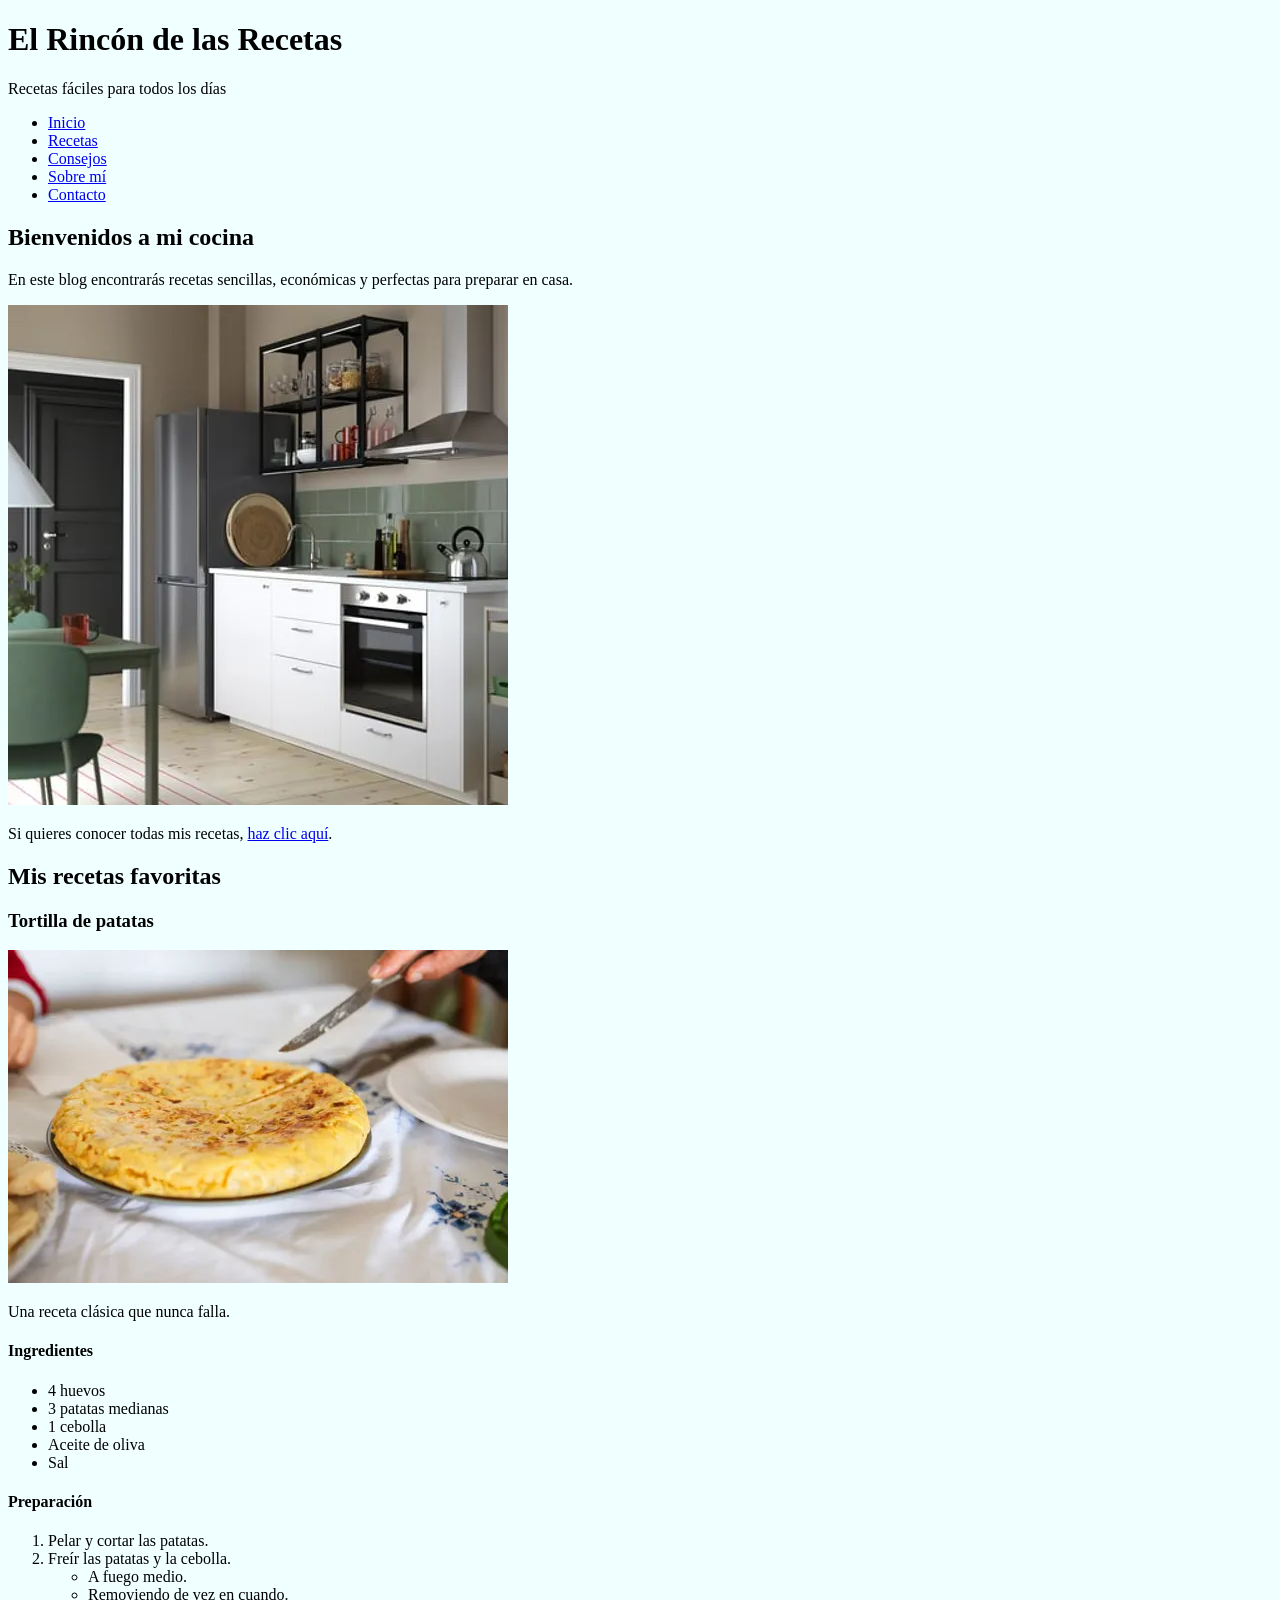
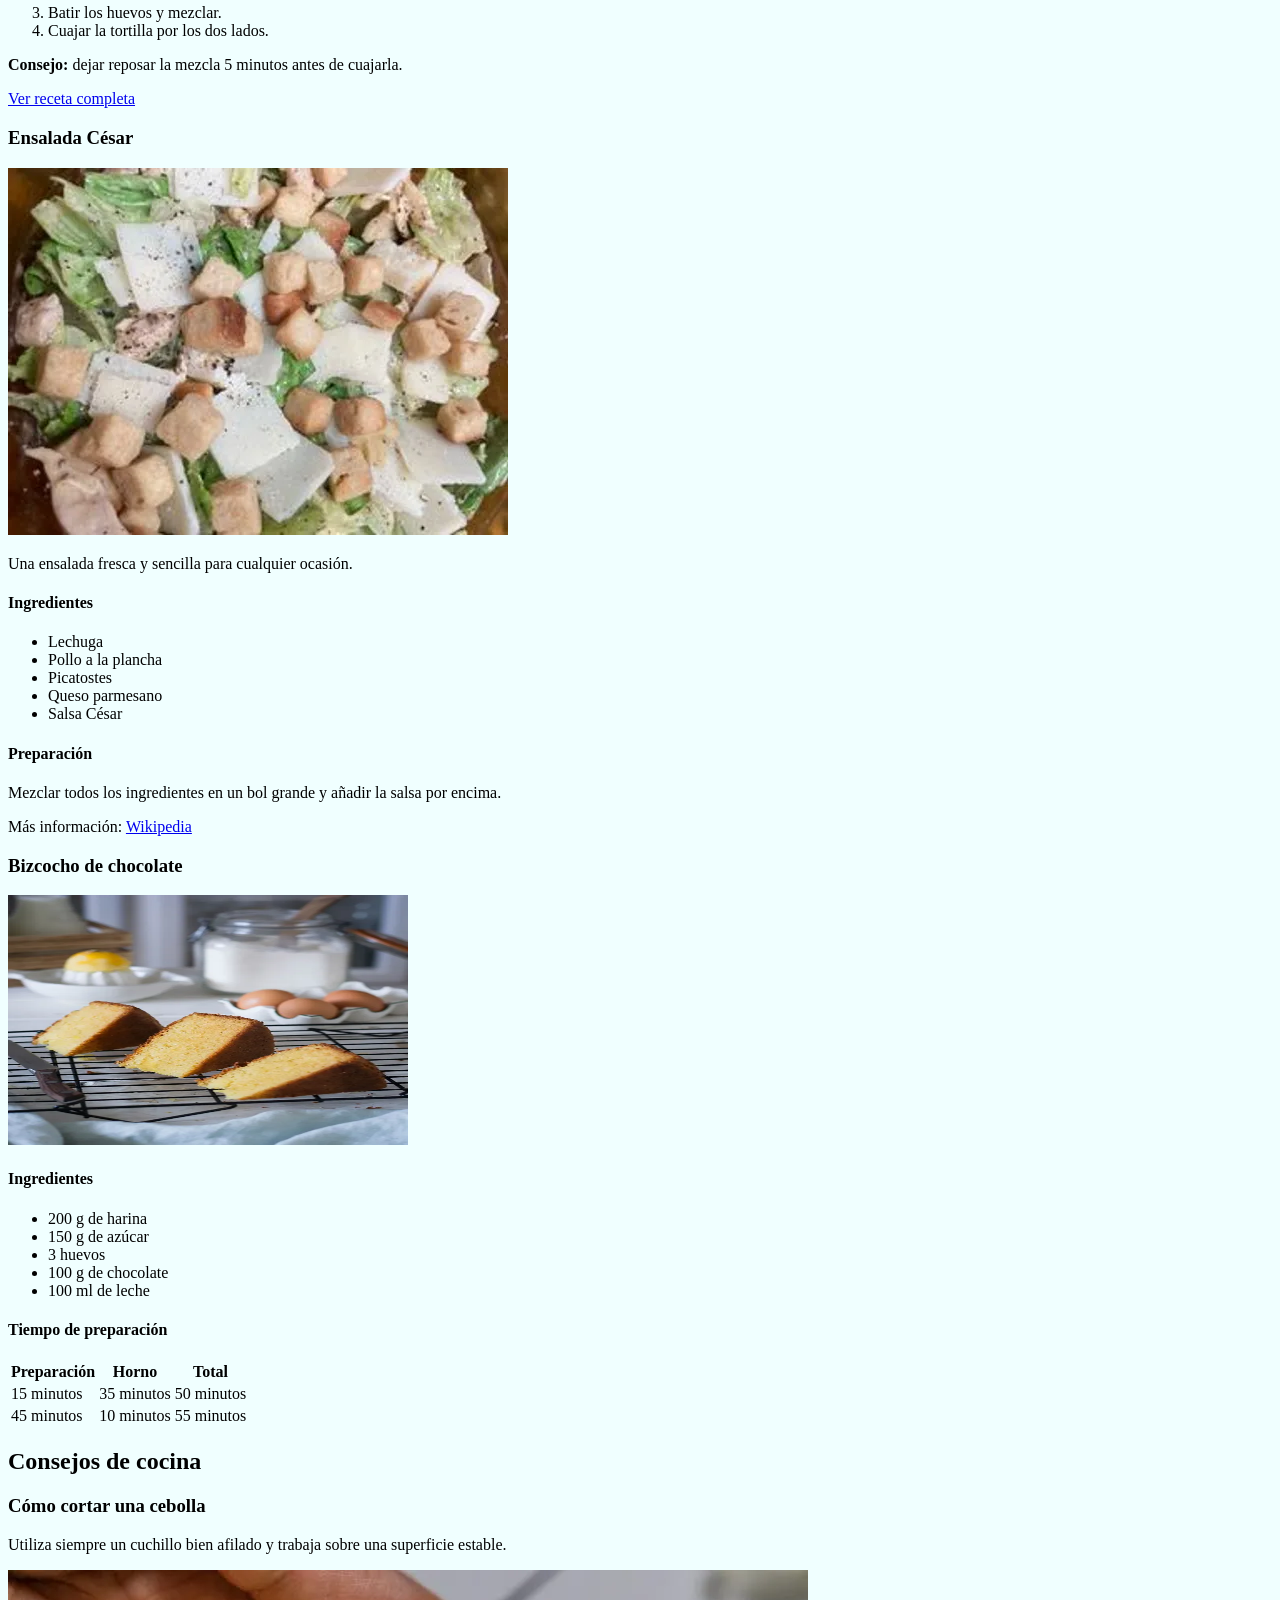
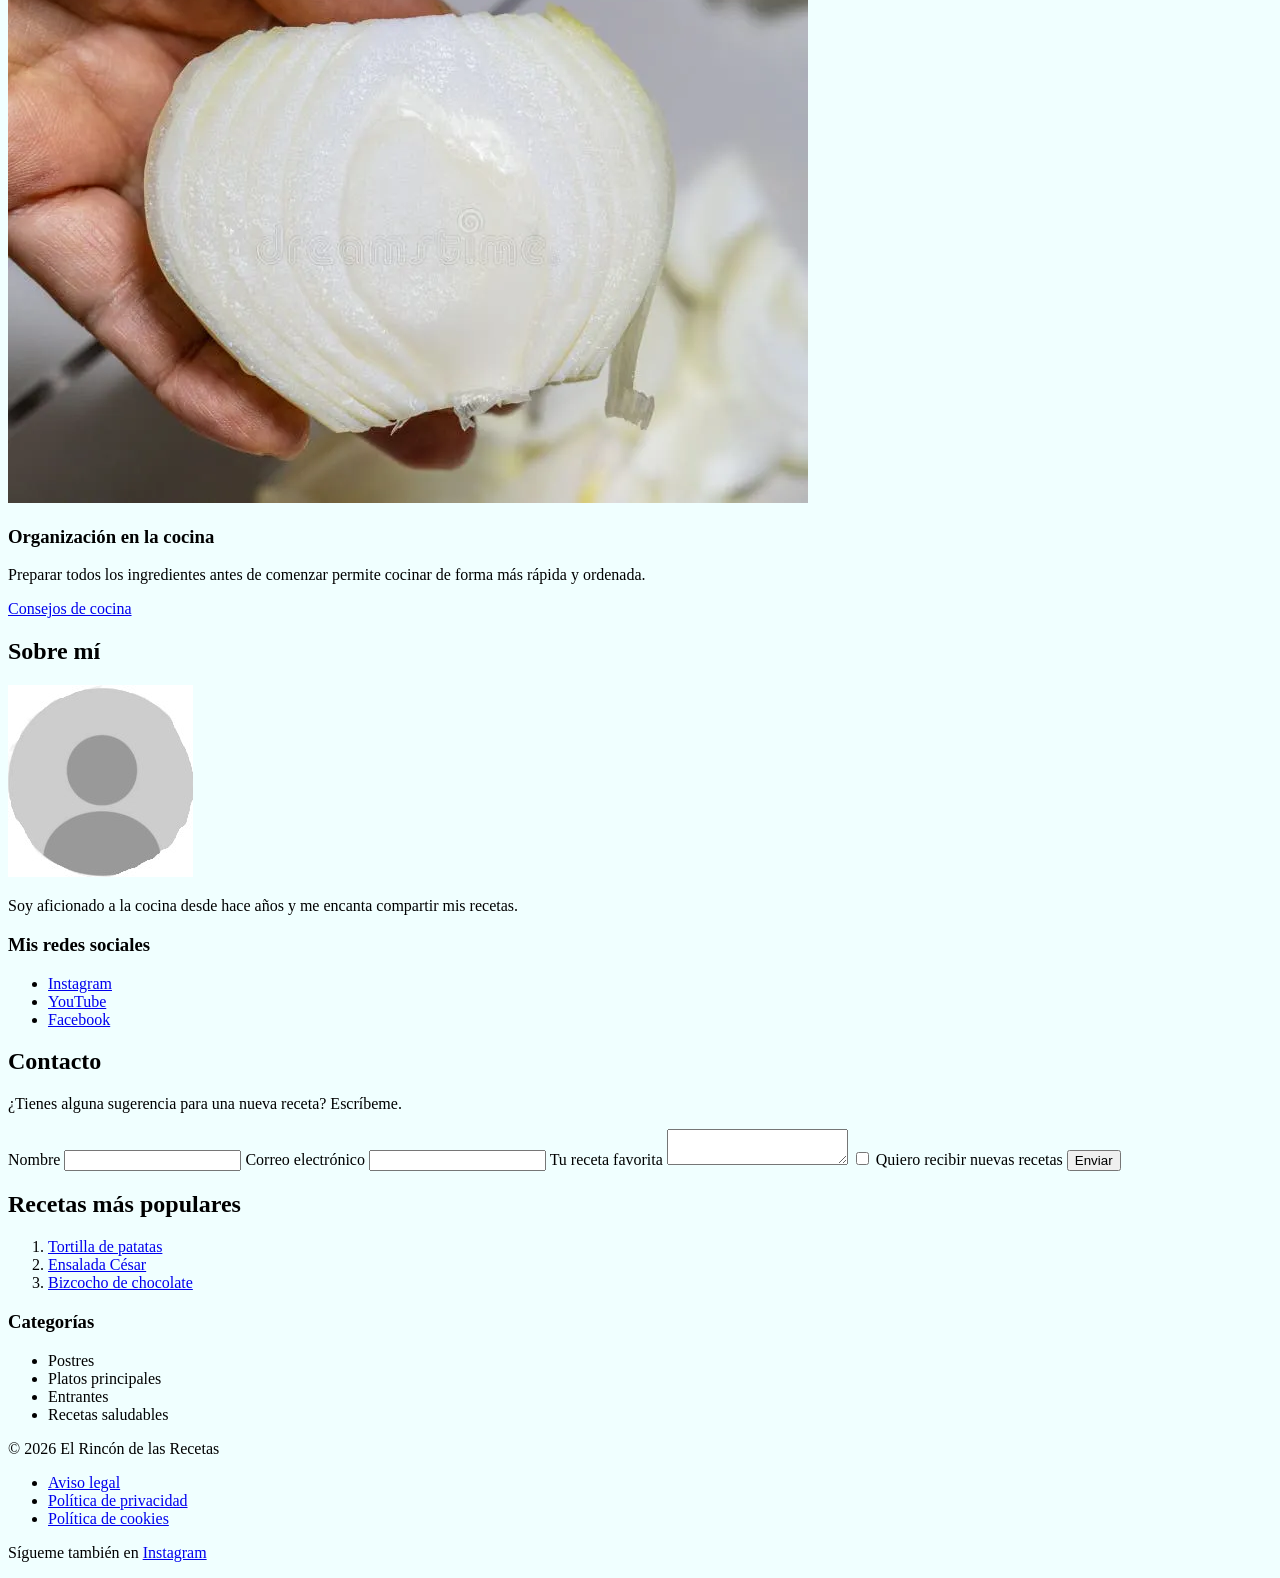
==== commit 4aa415d5: "Merge 9f806aaf867989e0041c25322dccbdd650706ee6 into 93805a43a2c19556fbe5ba36c4c96198efc5fc84" ====
--- a/index.html
+++ b/index.html
@@ -3,9 +3,11 @@
 
 <head>
     <meta charset="UTF-8">
+    <meta name="viewport" content="width=device-width, initial-scale=1">
     <meta name="description" content="Blog de recetas caseras fáciles y saludables">
+    <meta name="author" content="María Cocina">
     <title>El Rincón de las Recetas</title>
-    <link href="recetas.css">
+    <link rel="stylesheet" href="recetas.css">
 </head>
 
 <body>
@@ -15,10 +17,10 @@
 
         <p>Recetas fáciles para todos los días</p>
 
-        <nav aria-label="inicio">
+        <nav aria-label="Principal">
             <ul>
                 <li><a href="#inicio">Inicio</a></li>
-                <li><a href="#recetas">Recetas</a></li>
+                <li><a href="recetas.html">Recetas</a></li>
                 <li><a href="#consejos">Consejos</a></li>
                 <li><a href="#sobre-mi">Sobre mí</a></li>
                 <li><a href="#contacto">Contacto</a></li>
@@ -40,11 +42,11 @@
             </p>
 
             <img src="imagenes/cocina.jpg"
-                 alt="cocina">
+                 alt="Mesa de cocina con ingredientes frescos">
 
             <p>
                 Si quieres conocer todas mis recetas,
-                <a href="recetas.html" >haz clic aquí</a>.
+                <a href="recetas.html">haz clic aquí</a>.
             </p>
 
         </section>
@@ -55,7 +57,7 @@
             <h2>Mis recetas favoritas</h2>
 
 
-            <article>
+            <article id="tortilla">
 
                 <h3>Tortilla de patatas</h3>
 
@@ -81,13 +83,13 @@
 
                 <ol>
                     <li>Pelar y cortar las patatas.</li>
-                    <li>Freír las patatas y la cebolla.
+                    <li>
+                        Freír las patatas y la cebolla.
                         <ul>
                             <li>A fuego medio.</li>
                             <li>Removiendo de vez en cuando.</li>
                         </ul>
                     </li>
-
                     <li>Batir los huevos y mezclar.</li>
                     <li>Cuajar la tortilla por los dos lados.</li>
                 </ol>
@@ -98,18 +100,20 @@
                 </p>
 
                 <a href="https://www.recetas.com/tortilla"
-                   target="_blank">
+                   target="_blank"
+                   rel="noopener">
                     Ver receta completa
                 </a>
 
             </article>
 
 
-            <article>
+            <article id="ensalada">
 
                 <h3>Ensalada César</h3>
 
-                <img src="imagenes/ensalada-cesar.jpg" alt="Ensalada César">
+                <img src="imagenes/ensalada-cesar.jpg"
+                     alt="Ensalada César con pollo y picatostes">
 
                 <p>
                     Una ensalada fresca y sencilla para cualquier ocasión.
@@ -142,7 +146,7 @@
             </article>
 
 
-            <article>
+            <article id="bizcocho">
 
                 <h3>Bizcocho de chocolate</h3>
 
@@ -171,15 +175,12 @@
                             <th>Total</th>
                         </tr>
                     </thead>
-
                     <tbody>
                         <tr>
                             <td>15 minutos</td>
                             <td>35 minutos</td>
                             <td>50 minutos</td>
                         </tr>
-                    </tbody>
-                    <tbody>
                         <tr>
                             <td>45 minutos</td>
                             <td>10 minutos</td>
@@ -252,17 +253,26 @@
 
             <ul>
                 <li>
-                    <a href="instagram.com" target="_blank">Instagram</a>
+                    <a href="https://www.instagram.com"
+                       target="_blank"
+                       rel="noopener">
+                        Instagram
+                    </a>
                 </li>
 
                 <li>
-                    <a href="https://www.youtube.com">YouTube</a>
+                    <a href="https://www.youtube.com">
+                        YouTube
+                    </a>
                 </li>
 
                 <li>
-                    <a href="https://www.facebook.com">Facebook</a>
+                    <a href="https://www.facebook.com">
+                        Facebook
+                    </a>
                 </li>
             </ul>
+
         </section>
 
 
@@ -279,16 +289,18 @@
 
                 <label for="nombre">Nombre</label>
                 <input type="text" id="nombre" name="nombre">
-            <br>
+
                 <label for="email">Correo electrónico</label>
-                <input type="email" name="email">
-            <br>
+                <input type="email" id="email" name="email">
+
                 <label for="receta">Tu receta favorita</label>
-                <input id="receta" name="receta" type="text">
-            <br>
-                <input type="checkbox" name="newsletter">
-                <label for="newsletter">Quiero recibir nuevas recetas</label>
-            <br>
+                <textarea id="receta" name="receta"></textarea>
+
+                <label>
+                    <input type="checkbox" name="newsletter">
+                    Quiero recibir nuevas recetas
+                </label>
+
                 <button type="submit">Enviar</button>
 
             </form>
@@ -324,7 +336,7 @@
 
         <p>&copy; 2026 El Rincón de las Recetas</p>
 
-        <nav aria-label="footer">
+        <nav aria-label="Legal">
             <ul>
                 <li><a href="aviso-legal.html">Aviso legal</a></li>
                 <li><a href="privacidad.html">Política de privacidad</a></li>
@@ -340,6 +352,6 @@
         </p>
 
     </footer>
+
 </body>
-</html>
-
+</html>
--- a/recetas.css
+++ b/recetas.css
@@ -1,13 +1,3 @@
-body {
-    background: #c31432;
-
-    background: linear-gradient(
-		to bottom left,
-		rgb(36, 152, 160),
-		rgb(194, 190, 190)
-	);
-}
-
-img {
-    width: 250px;
+body{
+    background-color: azure;
 }
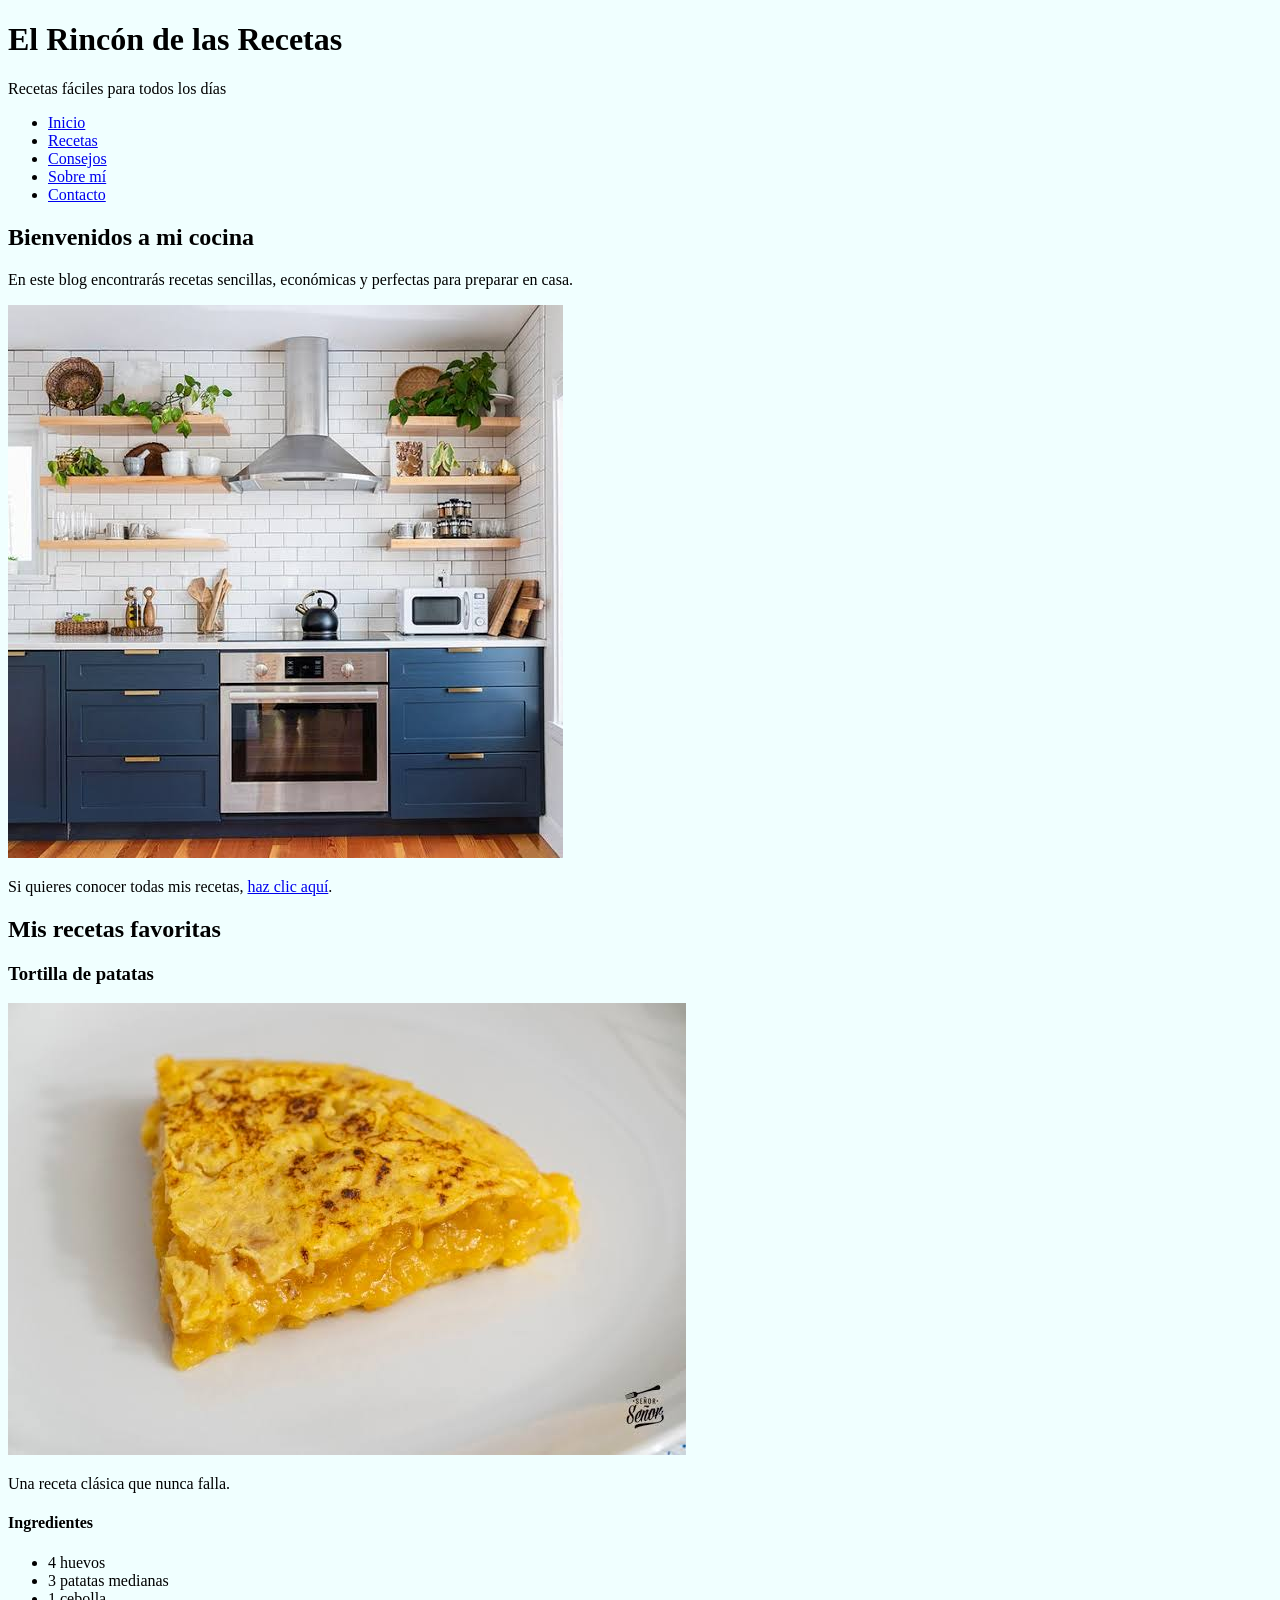
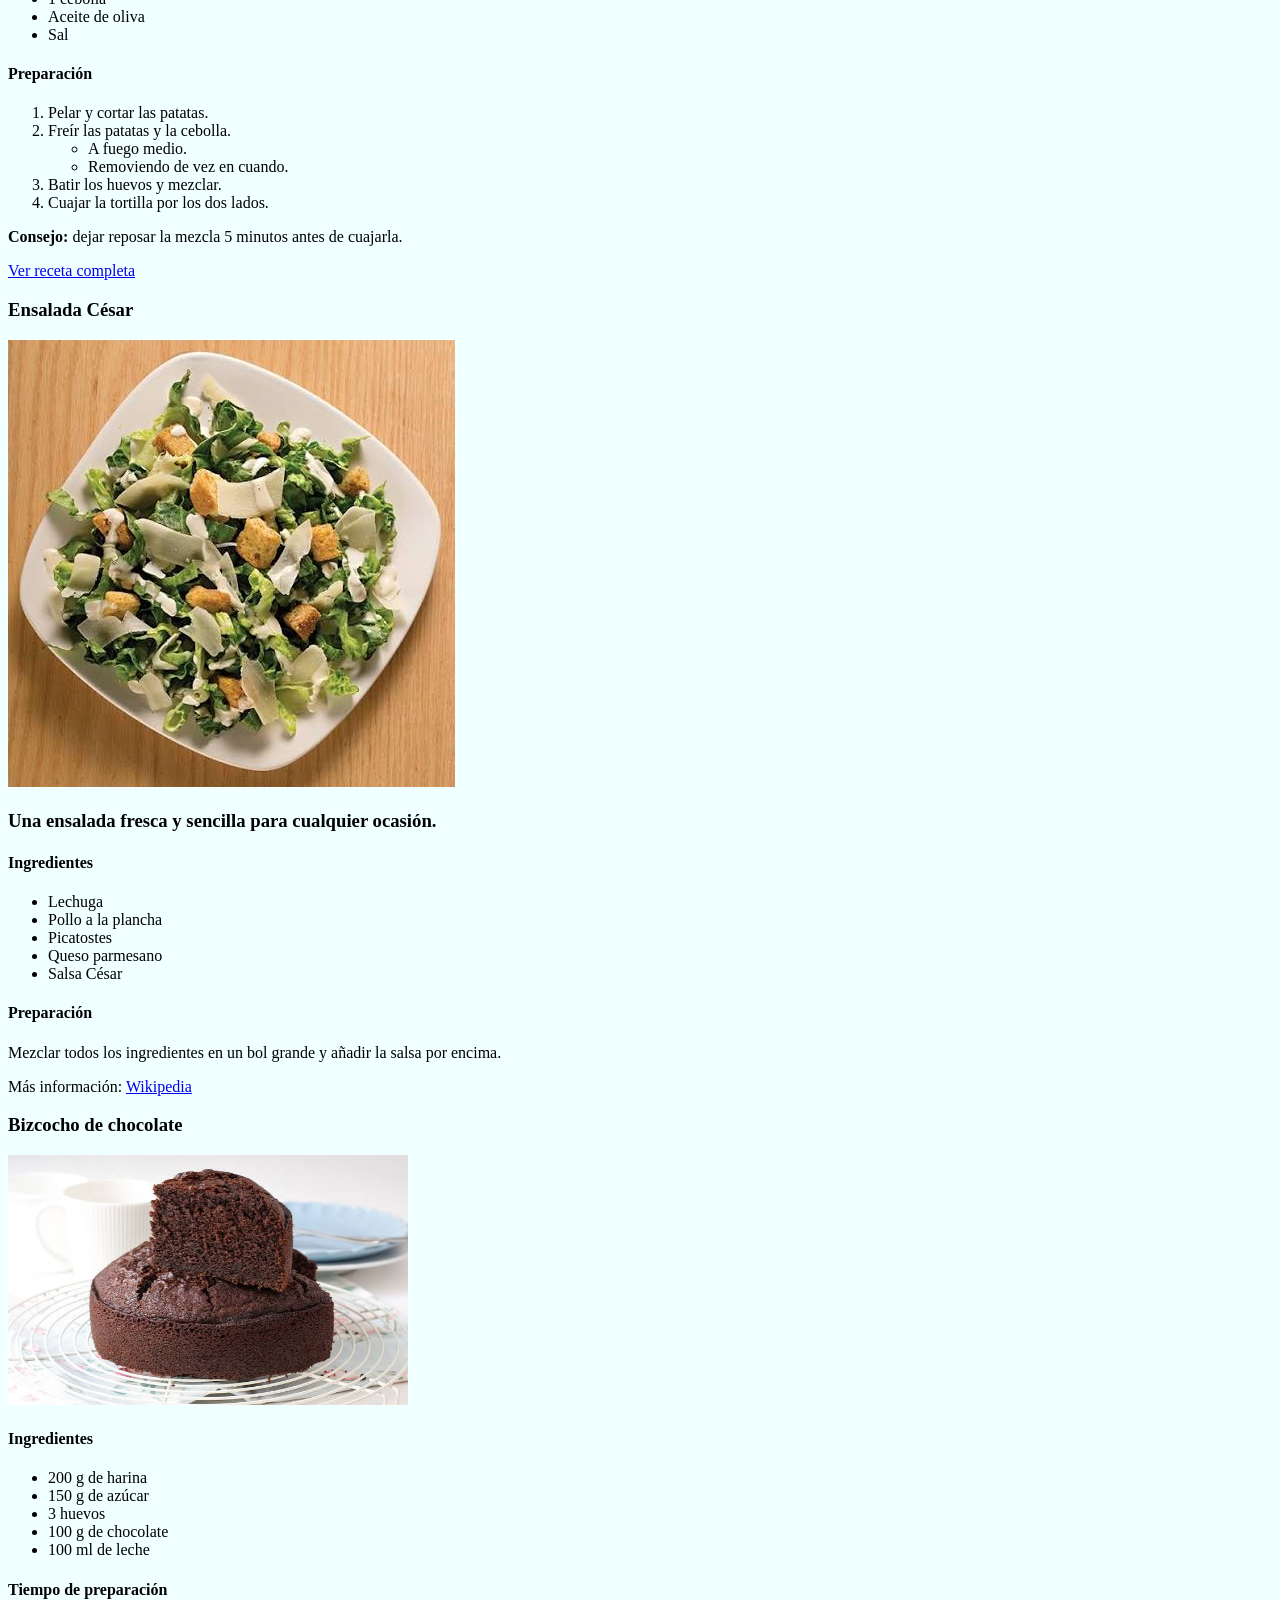
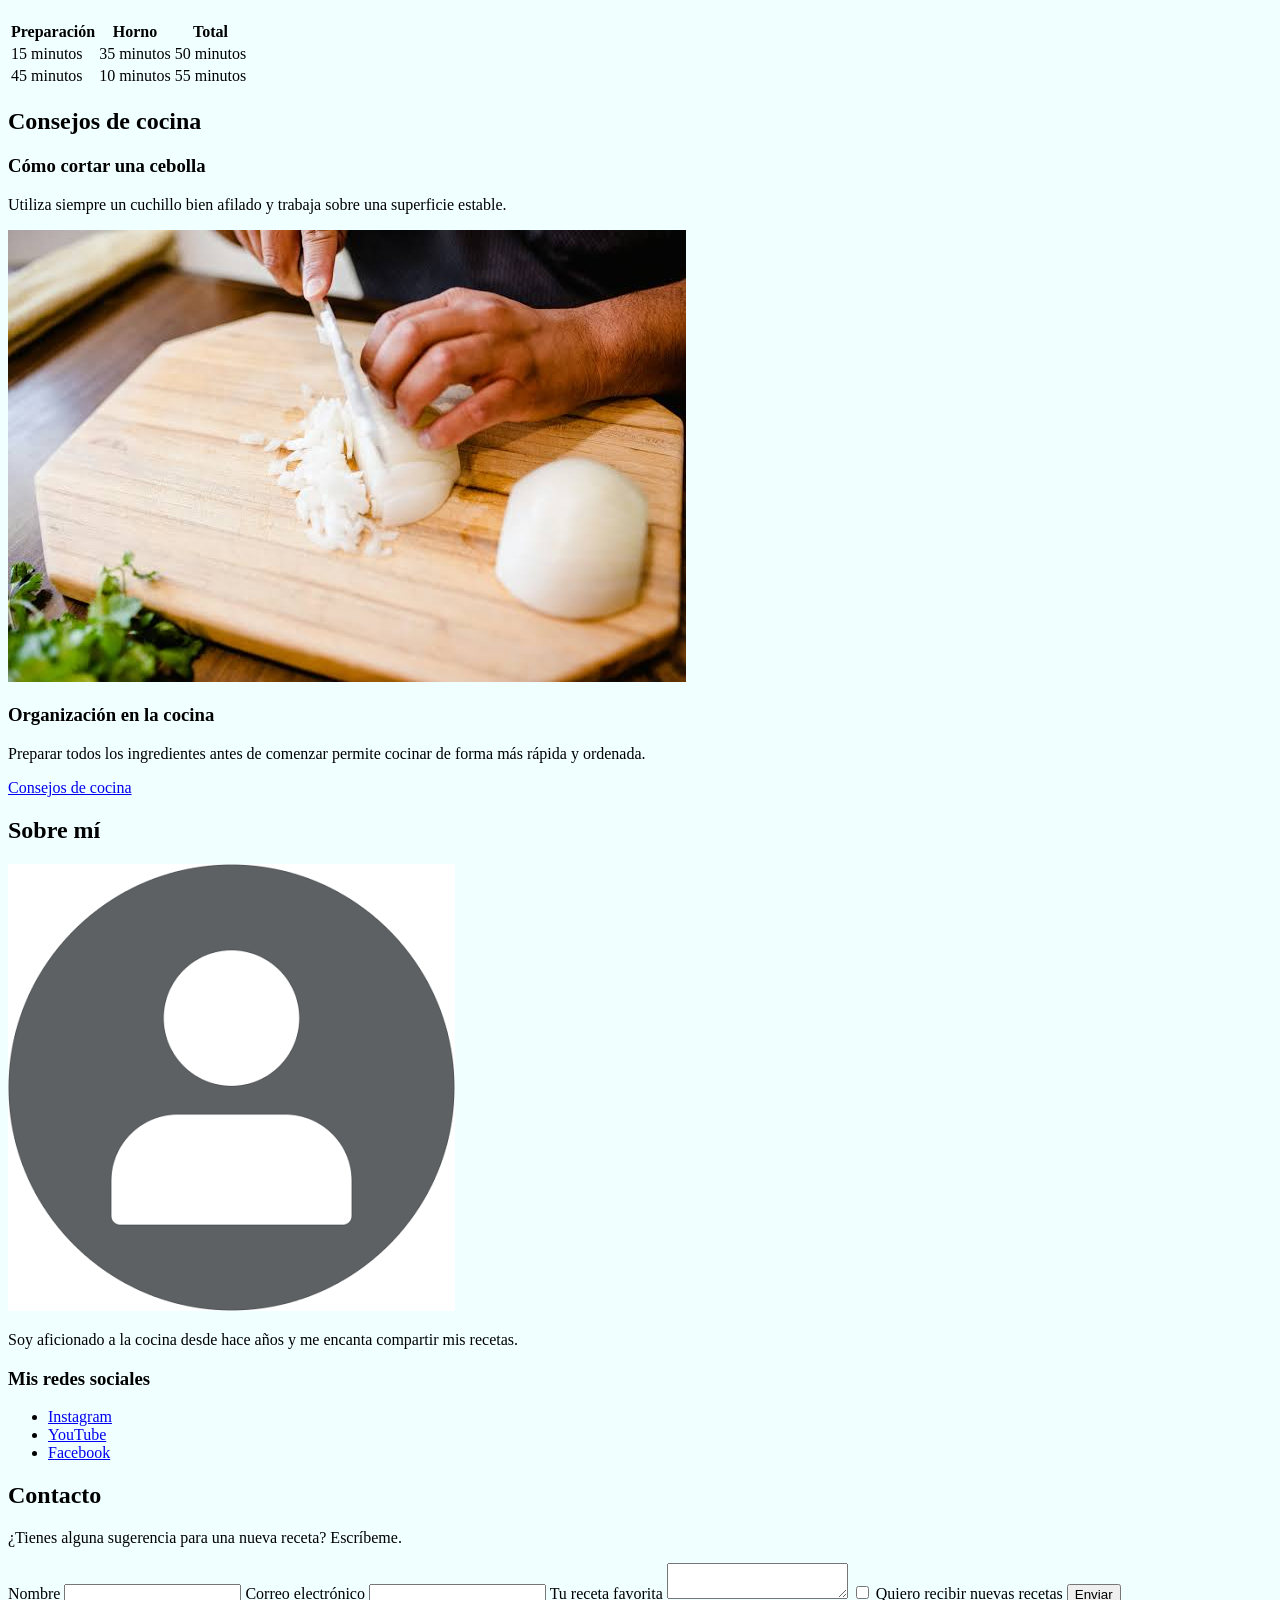
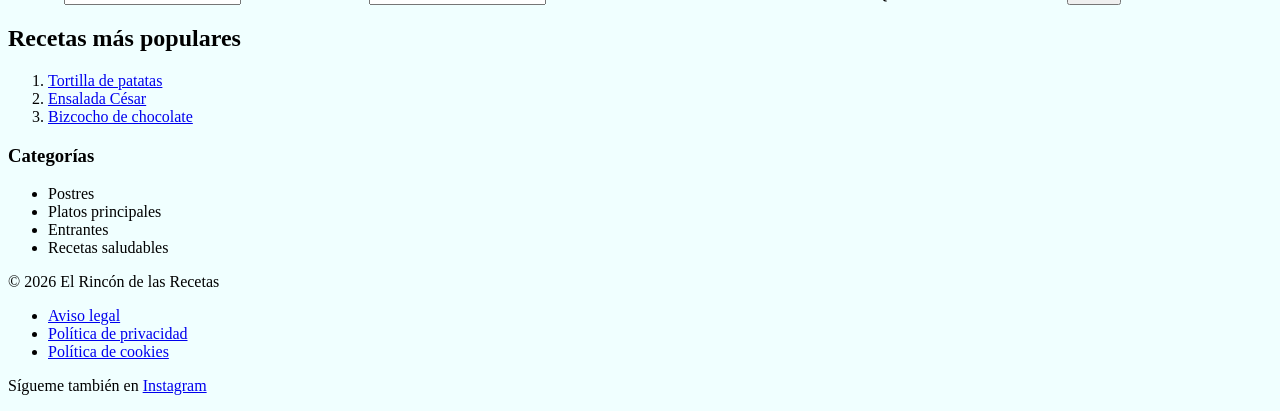
==== commit d9cb179c: "Merge 28516c3993f2e53fe78fb6b908e39dab2bb23a98 into 93805a43a2c19556fbe5ba36c4c96198efc5fc84" ====
--- a/index.html
+++ b/index.html
@@ -1,13 +1,12 @@
 <!DOCTYPE html>
-<html lang="es">
+<html lang=es>
 
 <head>
     <meta charset="UTF-8">
-    <meta name="viewport" content="width=device-width, initial-scale=1">
-    <meta name="description" content="Blog de recetas caseras fáciles y saludables">
+    <meta name="description" content="Blog de recetas caseras fáciles y saludables"
     <meta name="author" content="María Cocina">
     <title>El Rincón de las Recetas</title>
-    <link rel="stylesheet" href="recetas.css">
+    <link rel="stylesheet" href="recetas.css"
 </head>
 
 <body>
@@ -17,10 +16,10 @@
 
         <p>Recetas fáciles para todos los días</p>
 
-        <nav aria-label="Principal">
+        <nav>
             <ul>
                 <li><a href="#inicio">Inicio</a></li>
-                <li><a href="recetas.html">Recetas</a></li>
+                <li><a href="#recetas">Recetas</a></li>
                 <li><a href="#consejos">Consejos</a></li>
                 <li><a href="#sobre-mi">Sobre mí</a></li>
                 <li><a href="#contacto">Contacto</a></li>
@@ -35,14 +34,13 @@
         <section id="presentacion">
 
             <h2>Bienvenidos a mi cocina</h2>
-
             <p>
                 En este blog encontrarás recetas sencillas, económicas
                 y perfectas para preparar en casa.
             </p>
 
-            <img src="imagenes/cocina.jpg"
-                 alt="Mesa de cocina con ingredientes frescos">
+            <img src="cocina.jpg"
+                 alt="">
 
             <p>
                 Si quieres conocer todas mis recetas,
@@ -57,11 +55,11 @@
             <h2>Mis recetas favoritas</h2>
 
 
-            <article id="tortilla">
+            <article>
 
                 <h3>Tortilla de patatas</h3>
 
-                <img src="imagenes/tortilla.jpg"
+                <img src="tortilla.jpg"
                      alt="Tortilla de patatas">
 
                 <p>
@@ -83,13 +81,13 @@
 
                 <ol>
                     <li>Pelar y cortar las patatas.</li>
-                    <li>
-                        Freír las patatas y la cebolla.
-                        <ul>
-                            <li>A fuego medio.</li>
-                            <li>Removiendo de vez en cuando.</li>
-                        </ul>
-                    </li>
+                    <li>Freír las patatas y la cebolla.</li>
+
+                    <ul>
+                        <li>A fuego medio.</li>
+                        <li>Removiendo de vez en cuando.</li>
+                    </ul>
+
                     <li>Batir los huevos y mezclar.</li>
                     <li>Cuajar la tortilla por los dos lados.</li>
                 </ol>
@@ -100,20 +98,18 @@
                 </p>
 
                 <a href="https://www.recetas.com/tortilla"
-                   target="_blank"
-                   rel="noopener">
+                   target="_blank">
                     Ver receta completa
                 </a>
 
             </article>
 
 
-            <article id="ensalada">
-
-                <h3>Ensalada César</h3>
-
-                <img src="imagenes/ensalada-cesar.jpg"
-                     alt="Ensalada César con pollo y picatostes">
+            <article>
+
+                <h3>Ensalada César<h3>
+
+                <img src="cesar.jpg">
 
                 <p>
                     Una ensalada fresca y sencilla para cualquier ocasión.
@@ -138,7 +134,7 @@
 
                 <p>
                     Más información:
-                    <a href="https://es.wikipedia.org/wiki/Ensalada_C%C3%A9sar">
+                    <a href=https://es.wikipedia.org/wiki/Ensalada_C%C3%A9sar>
                         Wikipedia
                     </a>
                 </p>
@@ -146,11 +142,11 @@
             </article>
 
 
-            <article id="bizcocho">
+            <article>
 
                 <h3>Bizcocho de chocolate</h3>
 
-                <img src="imagenes/bizcocho.jpg"
+                <img src="bizcocho.jpg"
                      alt="Bizcocho casero de chocolate"
                      width="400"
                      height="250">
@@ -168,25 +164,25 @@
                 <h4>Tiempo de preparación</h4>
 
                 <table>
-                    <thead>
-                        <tr>
-                            <th>Preparación</th>
-                            <th>Horno</th>
-                            <th>Total</th>
-                        </tr>
-                    </thead>
-                    <tbody>
-                        <tr>
-                            <td>15 minutos</td>
-                            <td>35 minutos</td>
-                            <td>50 minutos</td>
-                        </tr>
-                        <tr>
-                            <td>45 minutos</td>
-                            <td>10 minutos</td>
-                            <td>55 minutos</td>
-                        </tr>
-                    </tbody>
+
+                    <tr>
+                        <th>Preparación</th>
+                        <th>Horno</th>
+                        <th>Total</th>
+                    </tr>
+
+                    <tr>
+                        <td>15 minutos</td>
+                        <td>35 minutos</td>
+                        <td>50 minutos</td>
+                    </tr>
+
+                    <tr>
+                        <td>45 minutos</td>
+                        <td>10 minutos</td>
+                        <td>55 minutos</td>
+                    </tr>
+
                 </table>
 
             </article>
@@ -207,7 +203,7 @@
                     y trabaja sobre una superficie estable.
                 </p>
 
-                <img src="imagenes/cebolla.jpg"
+                <img src="cebolla.jpg"
                      alt="Persona cortando una cebolla">
 
             </div>
@@ -239,7 +235,7 @@
 
             <div class="perfil">
 
-                <img src="imagenes/perfil.jpg"
+                <img src="perfil.jpg"
                      alt="Foto de perfil">
 
                 <p>
@@ -253,9 +249,7 @@
 
             <ul>
                 <li>
-                    <a href="https://www.instagram.com"
-                       target="_blank"
-                       rel="noopener">
+                    <a href=instagram.com target="_blank">
                         Instagram
                     </a>
                 </li>
@@ -263,7 +257,6 @@
                 <li>
                     <a href="https://www.youtube.com">
                         YouTube
-                    </a>
                 </li>
 
                 <li>
@@ -291,7 +284,7 @@
                 <input type="text" id="nombre" name="nombre">
 
                 <label for="email">Correo electrónico</label>
-                <input type="email" id="email" name="email">
+                <input type="email" name="email">
 
                 <label for="receta">Tu receta favorita</label>
                 <textarea id="receta" name="receta"></textarea>
@@ -334,9 +327,9 @@
 
     <footer>
 
-        <p>&copy; 2026 El Rincón de las Recetas</p>
-
-        <nav aria-label="Legal">
+        <p>&copy 2026 El Rincón de las Recetas</p>
+
+        <nav>
             <ul>
                 <li><a href="aviso-legal.html">Aviso legal</a></li>
                 <li><a href="privacidad.html">Política de privacidad</a></li>
@@ -354,4 +347,5 @@
     </footer>
 
 </body>
-</html>+</html>
+
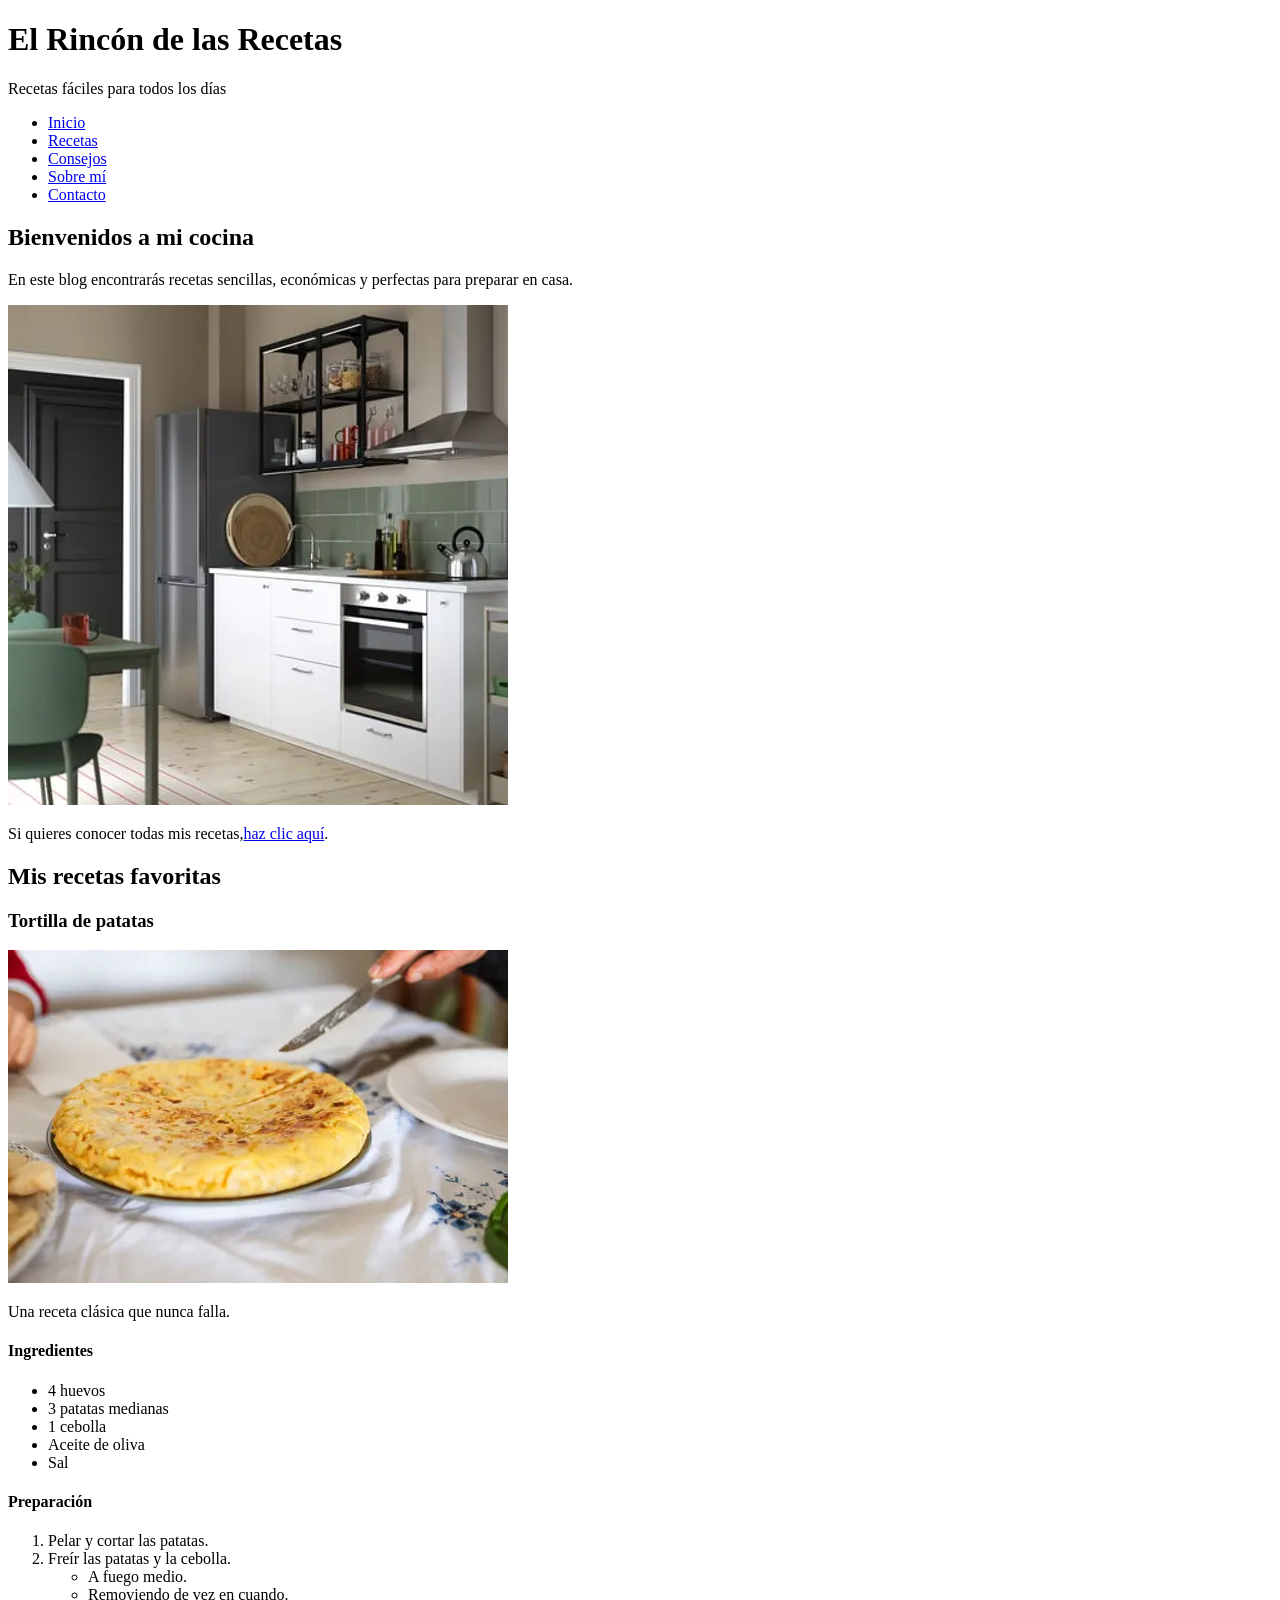
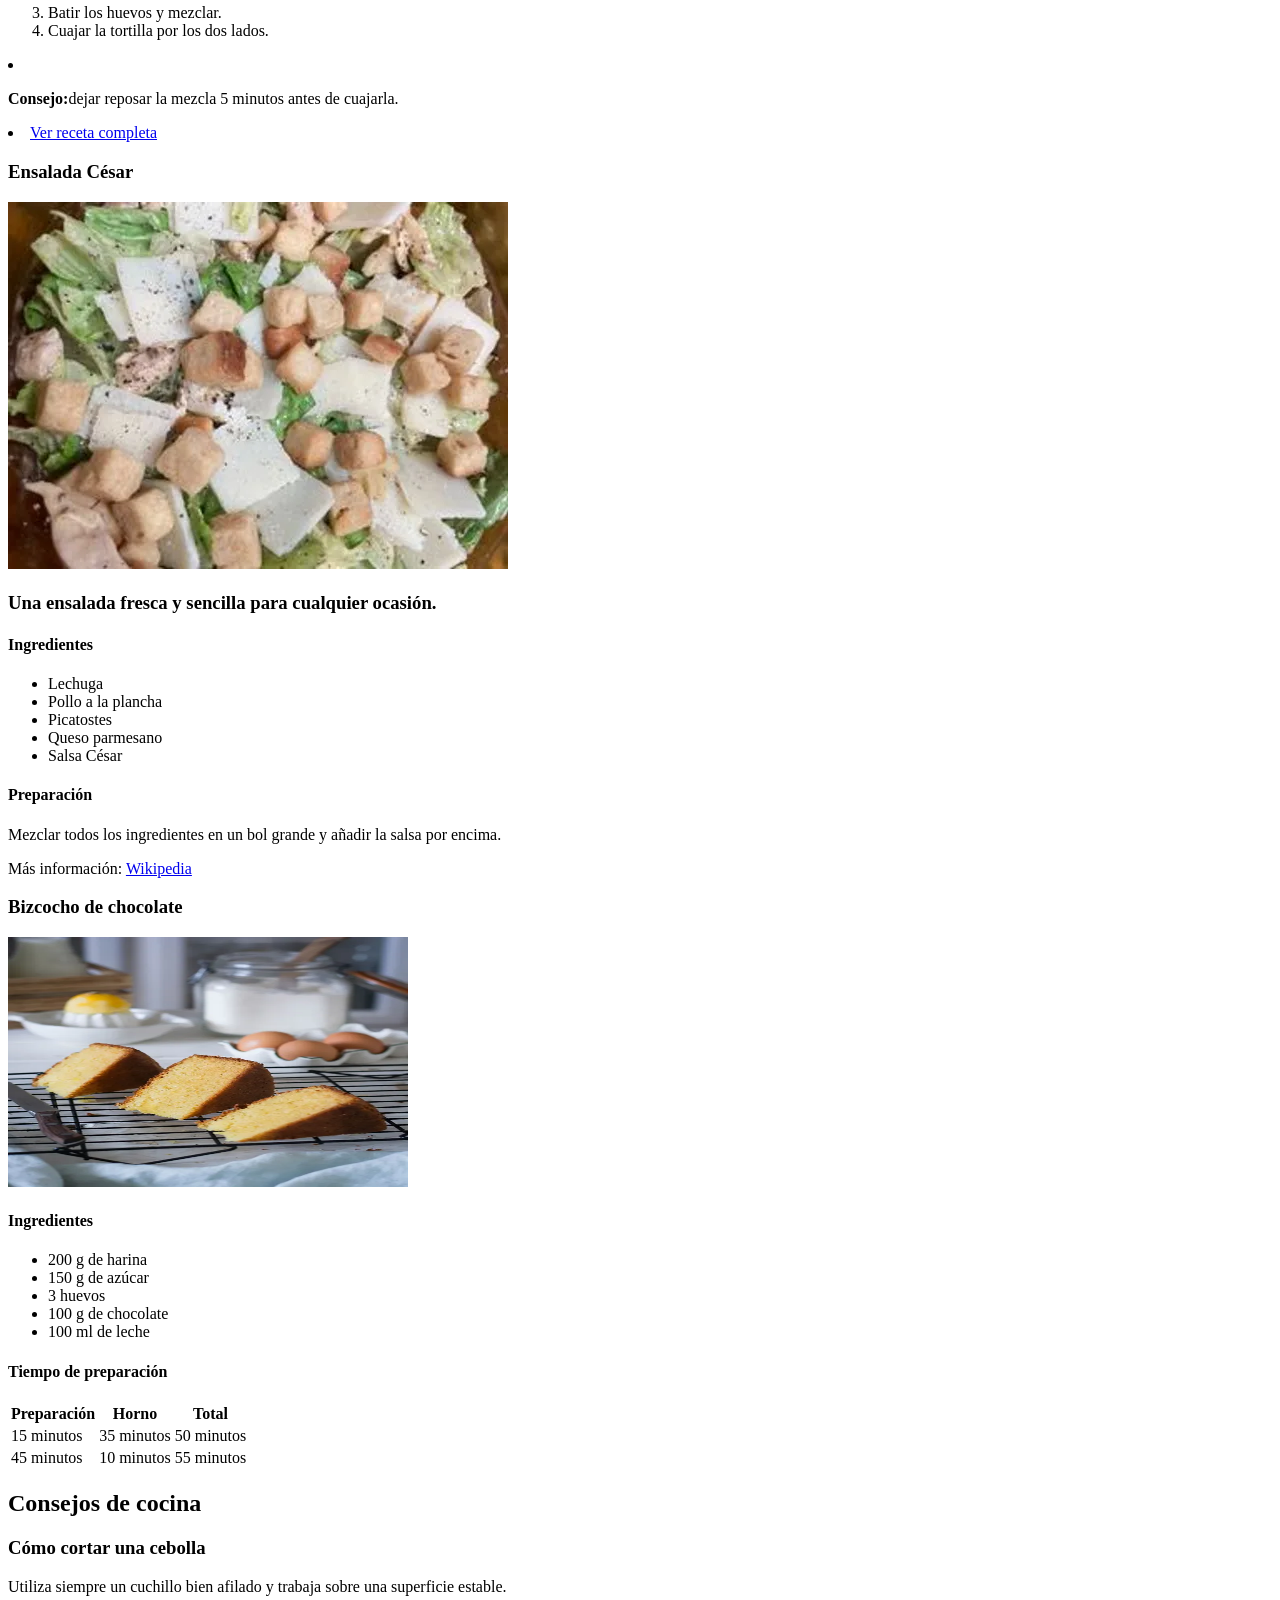
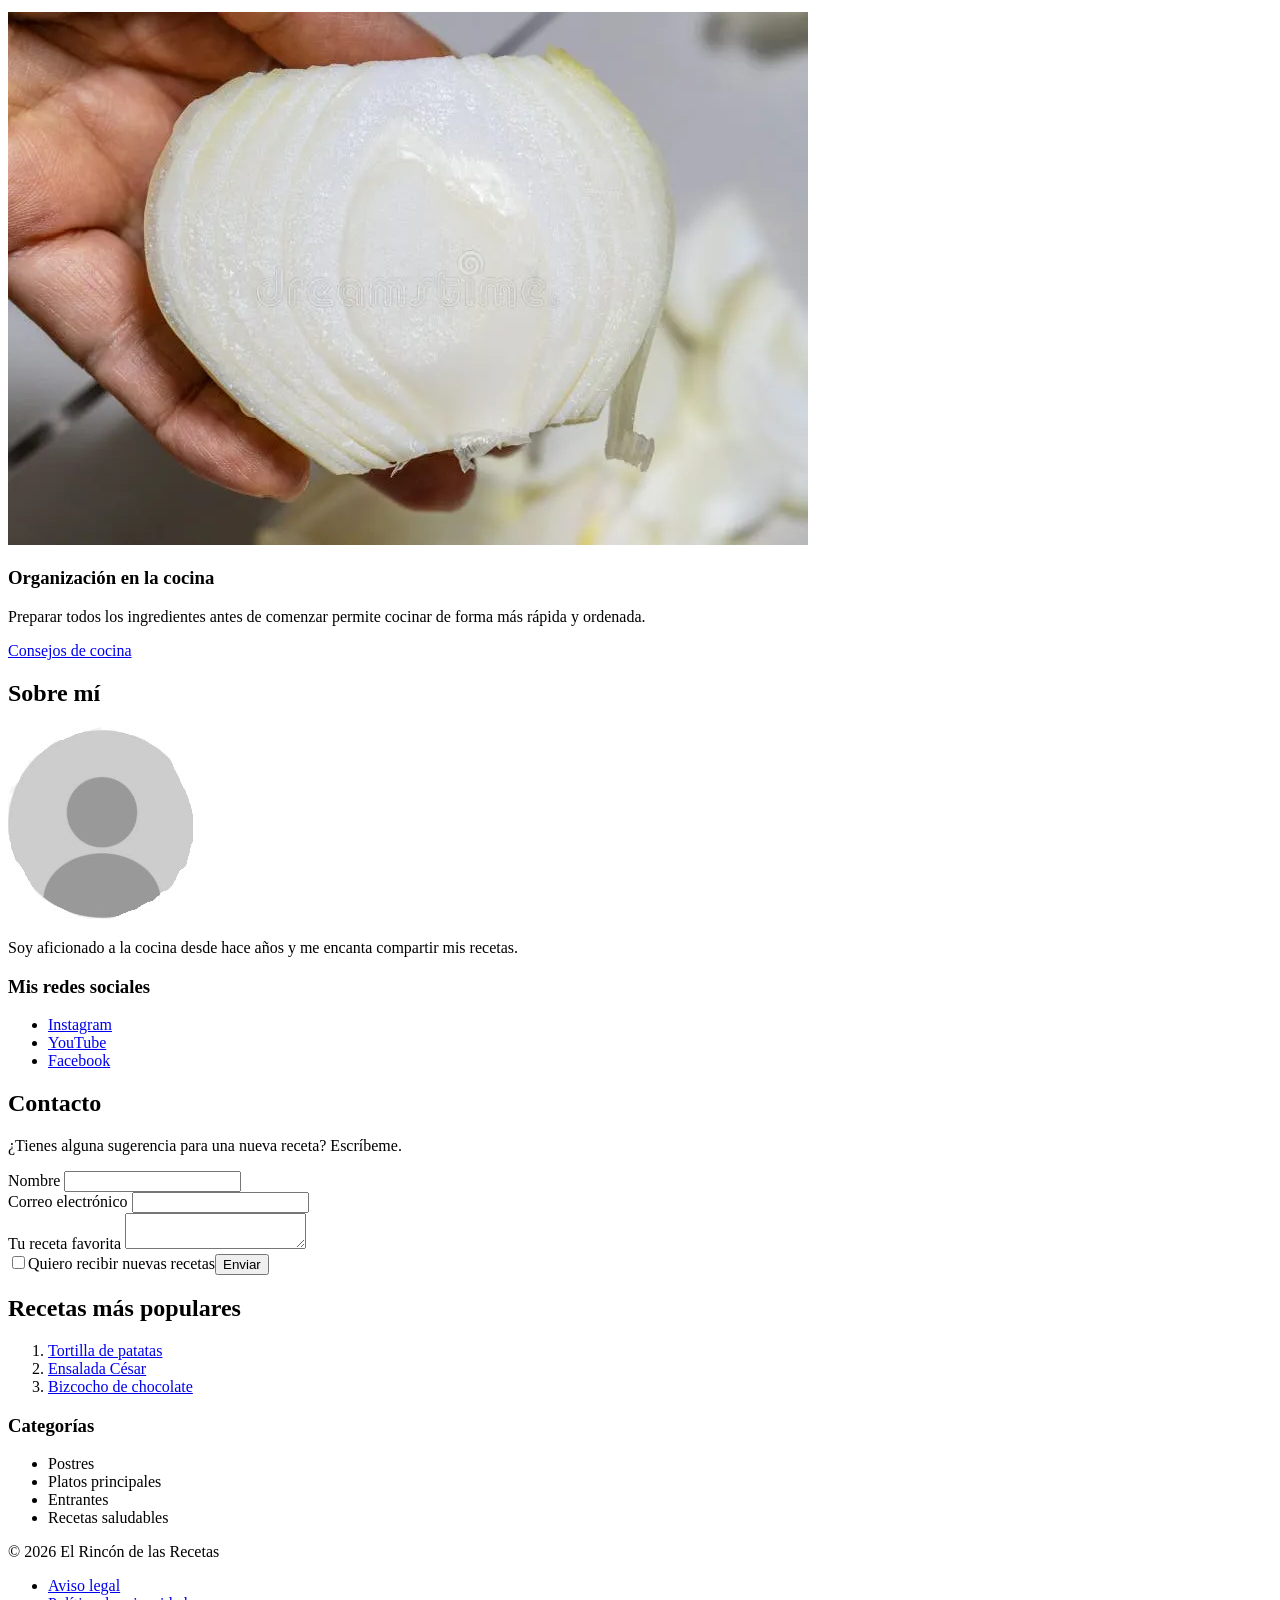
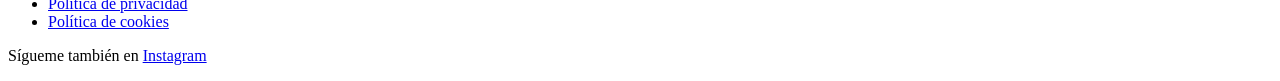
==== commit 28f7f627: "Merge 9c0e724bf54bcdb79430ba90caa3e5e86ab9ea79 into 93805a43a2c19556fbe5ba36c4c96198efc5fc84" ====
--- a/index.html
+++ b/index.html
@@ -1,21 +1,16 @@
 <!DOCTYPE html>
 <html lang=es>
-
 <head>
     <meta charset="UTF-8">
-    <meta name="description" content="Blog de recetas caseras fáciles y saludables"
-    <meta name="author" content="María Cocina">
+    <meta name="description" content="Blog de recetas caseras fáciles y saludables">
+    <meta name="author" content="María Cocina"> 
     <title>El Rincón de las Recetas</title>
-    <link rel="stylesheet" href="recetas.css"
+    <link rel="stylesheet" href="recetas.es">
 </head>
-
 <body>
     <header id="inicio">
-
         <h1>El Rincón de las Recetas</h1>
-
         <p>Recetas fáciles para todos los días</p>
-
         <nav>
             <ul>
                 <li><a href="#inicio">Inicio</a></li>
@@ -25,134 +20,62 @@
                 <li><a href="#contacto">Contacto</a></li>
             </ul>
         </nav>
-
     </header>
-
-
     <main>
-
         <section id="presentacion">
-
             <h2>Bienvenidos a mi cocina</h2>
-            <p>
-                En este blog encontrarás recetas sencillas, económicas
-                y perfectas para preparar en casa.
-            </p>
-
-            <img src="cocina.jpg"
-                 alt="">
-
-            <p>
-                Si quieres conocer todas mis recetas,
-                <a href="recetas.html">haz clic aquí</a>.
-            </p>
-
+                <p>En este blog encontrarás recetas sencillas, económicas y perfectas para preparar en casa.</p>
+                <img src="imagenes/cocina.jpg" alt="">
+                <p>Si quieres conocer todas mis recetas,<a href="recetas.html">haz clic aquí</a>.</p>
         </section>
-
-
         <section id="recetas">
-
             <h2>Mis recetas favoritas</h2>
-
-
             <article>
-
                 <h3>Tortilla de patatas</h3>
-
-                <img src="tortilla.jpg"
-                     alt="Tortilla de patatas">
-
-                <p>
-                    Una receta clásica que nunca falla.
-                </p>
-
+                <img src="imagenes/tortilla.jpg" alt="Tortilla de patatas">
+                <p>Una receta clásica que nunca falla.</p>
                 <h4>Ingredientes</h4>
-
                 <ul>
-                    <li>4 huevos</li>
+                    <li>4 huevos
                     <li>3 patatas medianas</li>
                     <li>1 cebolla</li>
                     <li>Aceite de oliva</li>
                     <li>Sal</li>
                 </ul>
-
-
                 <h4>Preparación</h4>
-
                 <ol>
                     <li>Pelar y cortar las patatas.</li>
                     <li>Freír las patatas y la cebolla.</li>
-
                     <ul>
                         <li>A fuego medio.</li>
                         <li>Removiendo de vez en cuando.</li>
                     </ul>
-
                     <li>Batir los huevos y mezclar.</li>
                     <li>Cuajar la tortilla por los dos lados.</li>
                 </ol>
-
-                <p>
-                    <strong>Consejo:</strong>
-                    dejar reposar la mezcla 5 minutos antes de cuajarla.
-                </p>
-
-                <a href="https://www.recetas.com/tortilla"
-                   target="_blank">
-                    Ver receta completa
-                </a>
-
+                <li><p><strong>Consejo:</strong>dejar reposar la mezcla 5 minutos antes de cuajarla.</p></li>
+                <li><a href="https://www.recetas.com/tortilla" target="_blank">Ver receta completa</a></li>
             </article>
-
-
             <article>
-
                 <h3>Ensalada César<h3>
-
-                <img src="cesar.jpg">
-
-                <p>
-                    Una ensalada fresca y sencilla para cualquier ocasión.
-                </p>
-
+                        <img src="imagenes/ensalada-cesar.jpg">
+                        <p>Una ensalada fresca y sencilla para cualquier ocasión.</p>
+                        <h4>Ingredientes</h4>
+                        <ul>
+                            <li>Lechuga</li>
+                            <li>Pollo a la plancha</li>
+                            <li>Picatostes</li>
+                            <li>Queso parmesano</li>
+                            <li>Salsa César</li>
+                        </ul>
+                        <h4>Preparación</h4>
+                        <p>Mezclar todos los ingredientes en un bol grande y añadir la salsa por encima.</p>
+                        <p>Más información: <a href=https://es.wikipedia.org/wiki/Ensalada_C%C3%A9sar>Wikipedia</a></p>
+            </article>
+            <article>
+                <h3>Bizcocho de chocolate</h3>
+                <img src="imagenes/bizcocho.jpg" alt="Bizcocho casero de chocolate" width="400" height="250">
                 <h4>Ingredientes</h4>
-
-                <ul>
-                    <li>Lechuga</li>
-                    <li>Pollo a la plancha</li>
-                    <li>Picatostes</li>
-                    <li>Queso parmesano</li>
-                    <li>Salsa César</li>
-                </ul>
-
-                <h4>Preparación</h4>
-
-                <p>
-                    Mezclar todos los ingredientes en un bol grande
-                    y añadir la salsa por encima.
-                </p>
-
-                <p>
-                    Más información:
-                    <a href=https://es.wikipedia.org/wiki/Ensalada_C%C3%A9sar>
-                        Wikipedia
-                    </a>
-                </p>
-
-            </article>
-
-
-            <article>
-
-                <h3>Bizcocho de chocolate</h3>
-
-                <img src="bizcocho.jpg"
-                     alt="Bizcocho casero de chocolate"
-                     width="400"
-                     height="250">
-
-                <h4>Ingredientes</h4>
-
                 <ul>
                     <li>200 g de harina</li>
                     <li>150 g de azúcar</li>
@@ -160,175 +83,83 @@
                     <li>100 g de chocolate</li>
                     <li>100 ml de leche</li>
                 </ul>
-
                 <h4>Tiempo de preparación</h4>
-
                 <table>
-
                     <tr>
                         <th>Preparación</th>
                         <th>Horno</th>
                         <th>Total</th>
                     </tr>
-
                     <tr>
                         <td>15 minutos</td>
                         <td>35 minutos</td>
                         <td>50 minutos</td>
                     </tr>
-
                     <tr>
                         <td>45 minutos</td>
                         <td>10 minutos</td>
                         <td>55 minutos</td>
                     </tr>
-
                 </table>
-
             </article>
-
         </section>
-
-
         <section id="consejos">
-
             <h2>Consejos de cocina</h2>
-
             <div class="consejo">
-
                 <h3>Cómo cortar una cebolla</h3>
-
-                <p>
-                    Utiliza siempre un cuchillo bien afilado
-                    y trabaja sobre una superficie estable.
-                </p>
-
-                <img src="cebolla.jpg"
-                     alt="Persona cortando una cebolla">
-
+                <p>Utiliza siempre un cuchillo bien afilado y trabaja sobre una superficie estable.</p>
+                <img src="imagenes/cebolla.jpg" alt="Persona cortando una cebolla">
             </div>
-
-
             <div class="consejo">
-
                 <h3>Organización en la cocina</h3>
-
-                <p>
-                    Preparar todos los ingredientes antes de comenzar
-                    permite cocinar de forma más rápida y ordenada.
-                </p>
-
-                <a href="https://www.directoalpaladar.com"
-                   target="_blank"
-                   rel="noopener">
-                    Consejos de cocina
-                </a>
-
+                <p>Preparar todos los ingredientes antes de comenzar permite cocinar de forma más rápida y ordenada.</p>
+                <a href="https://www.directoalpaladar.com" target="_blank" rel="noopener">Consejos de cocina</a>
             </div>
-
         </section>
-
-
         <section id="sobre-mi">
-
             <h2>Sobre mí</h2>
-
             <div class="perfil">
-
-                <img src="perfil.jpg"
-                     alt="Foto de perfil">
-
-                <p>
-                    Soy aficionado a la cocina desde hace años
-                    y me encanta compartir mis recetas.
-                </p>
-
+                <img src="imagenes/perfil.jpg" alt="Foto de perfil">
+                <p>Soy aficionado a la cocina desde hace años y me encanta compartir mis recetas.</p>
             </div>
-
             <h3>Mis redes sociales</h3>
-
             <ul>
-                <li>
-                    <a href=instagram.com target="_blank">
-                        Instagram
-                    </a>
-                </li>
-
-                <li>
-                    <a href="https://www.youtube.com">
-                        YouTube
-                </li>
-
-                <li>
-                    <a href="https://www.facebook.com">
-                        Facebook
-                    </a>
-                </li>
+                <li><a href=instagram.com target="_blank">Instagram</a></li>
+                <li><a href="https://www.youtube.com">YouTube</a></li>
+                <li><a href="https://www.facebook.com">Facebook</a></li>
             </ul>
-
         </section>
-
-
         <section id="contacto">
-
             <h2>Contacto</h2>
-
-            <p>
-                ¿Tienes alguna sugerencia para una nueva receta?
-                Escríbeme.
-            </p>
-
+            <p>¿Tienes alguna sugerencia para una nueva receta? Escríbeme.</p>
             <form action="enviar.php" method="post">
-
                 <label for="nombre">Nombre</label>
-                <input type="text" id="nombre" name="nombre">
-
+                <input type="text" id="nombre" name="nombre"> <br>
                 <label for="email">Correo electrónico</label>
-                <input type="email" name="email">
-
+                <input type="email" name="email"> <br>
                 <label for="receta">Tu receta favorita</label>
-                <textarea id="receta" name="receta"></textarea>
-
-                <label>
-                    <input type="checkbox" name="newsletter">
-                    Quiero recibir nuevas recetas
-                </label>
-
-                <button type="submit">Enviar</button>
-
+                <textarea id="receta" name="receta"></textarea> <br>
+                <label><input type="checkbox" name="newsletter">Quiero recibir nuevas recetas</label><button type="submit">Enviar</button>
             </form>
-
         </section>
-
-
         <aside>
-
             <h2>Recetas más populares</h2>
-
             <ol>
                 <li><a href="#tortilla">Tortilla de patatas</a></li>
                 <li><a href="#ensalada">Ensalada César</a></li>
                 <li><a href="#bizcocho">Bizcocho de chocolate</a></li>
             </ol>
-
             <h3>Categorías</h3>
-
             <ul>
                 <li>Postres</li>
-                <li>Platos principales</li>
+                <li>Platos principales
                 <li>Entrantes</li>
                 <li>Recetas saludables</li>
             </ul>
-
         </aside>
-
     </main>
-
-
     <footer>
-
         <p>&copy 2026 El Rincón de las Recetas</p>
-
         <nav>
             <ul>
                 <li><a href="aviso-legal.html">Aviso legal</a></li>
@@ -336,16 +167,7 @@
                 <li><a href="cookies.html">Política de cookies</a></li>
             </ul>
         </nav>
-
-        <p>
-            Sígueme también en
-            <a href="https://www.instagram.com">
-                Instagram
-            </a>
-        </p>
-
+        <p>Sígueme también en <a href="https://www.instagram.com">Instagram</a></p>
     </footer>
-
 </body>
-</html>
-
+</html>
